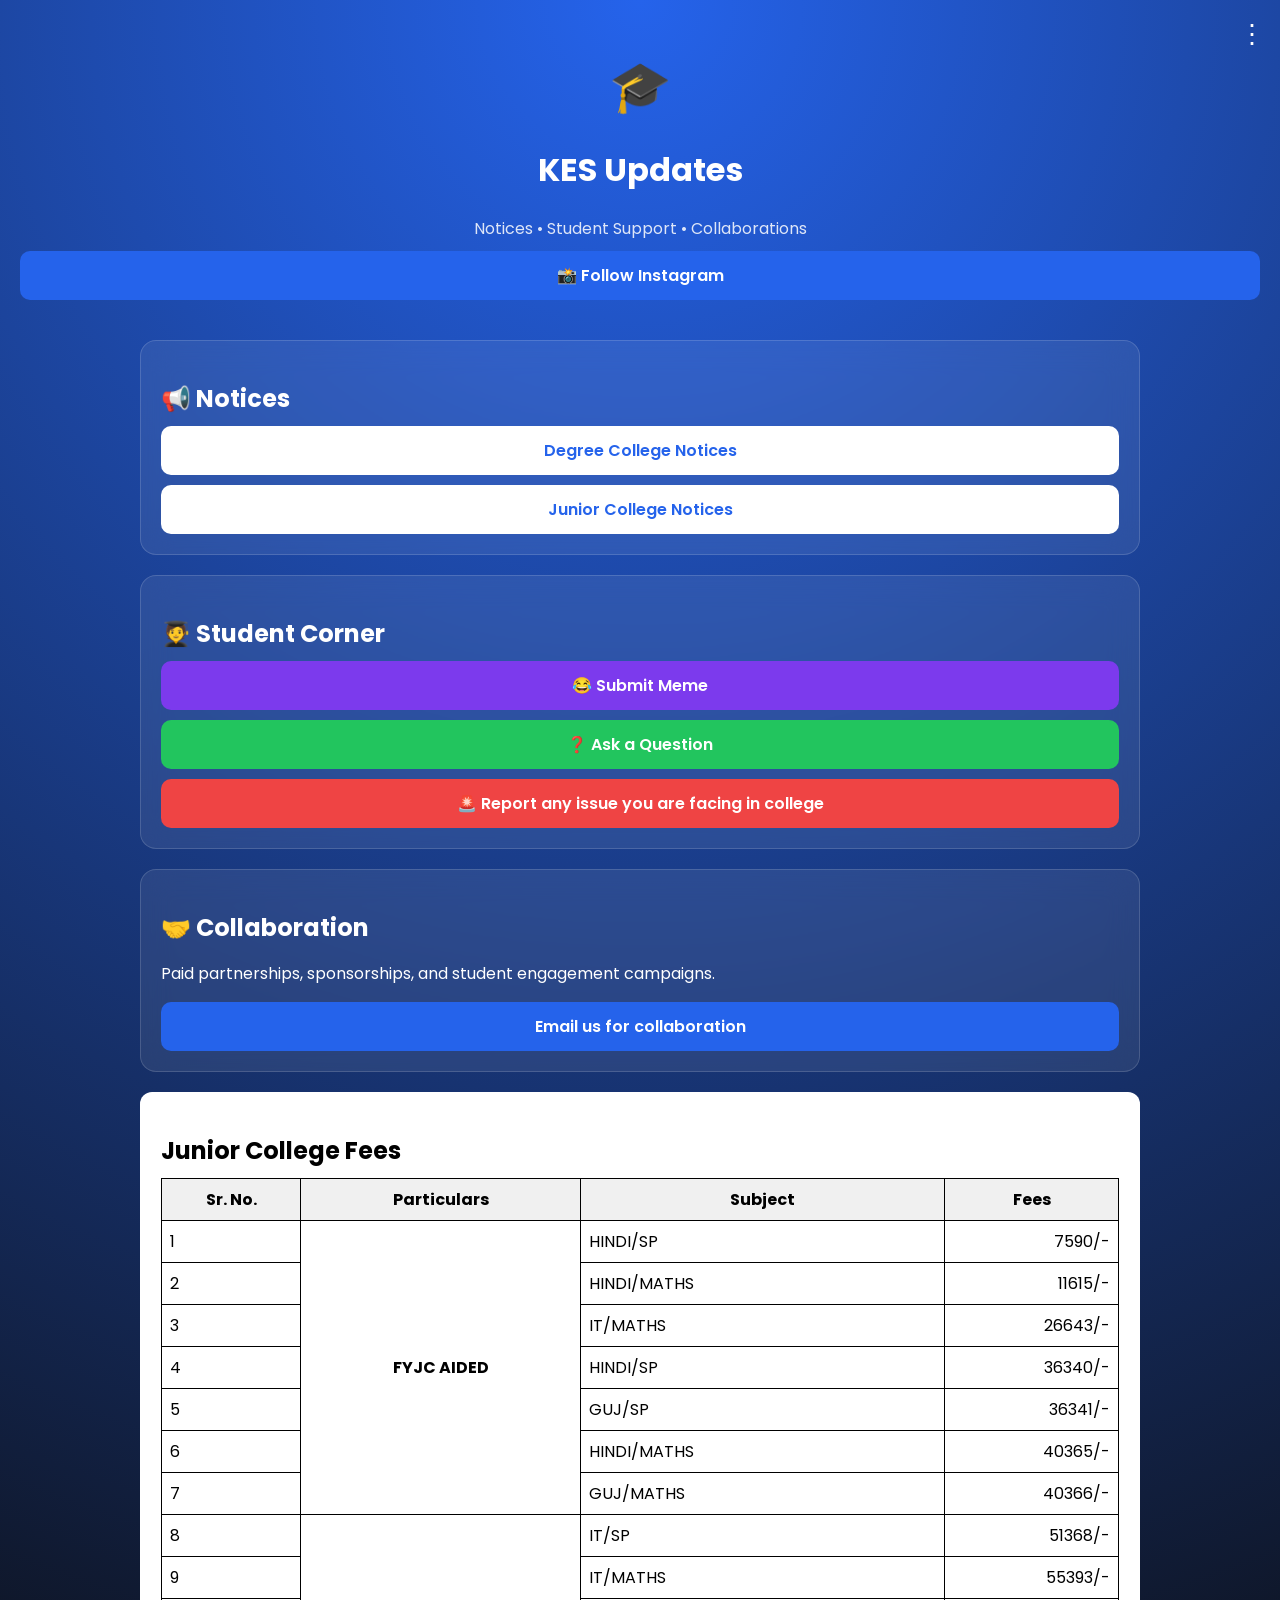
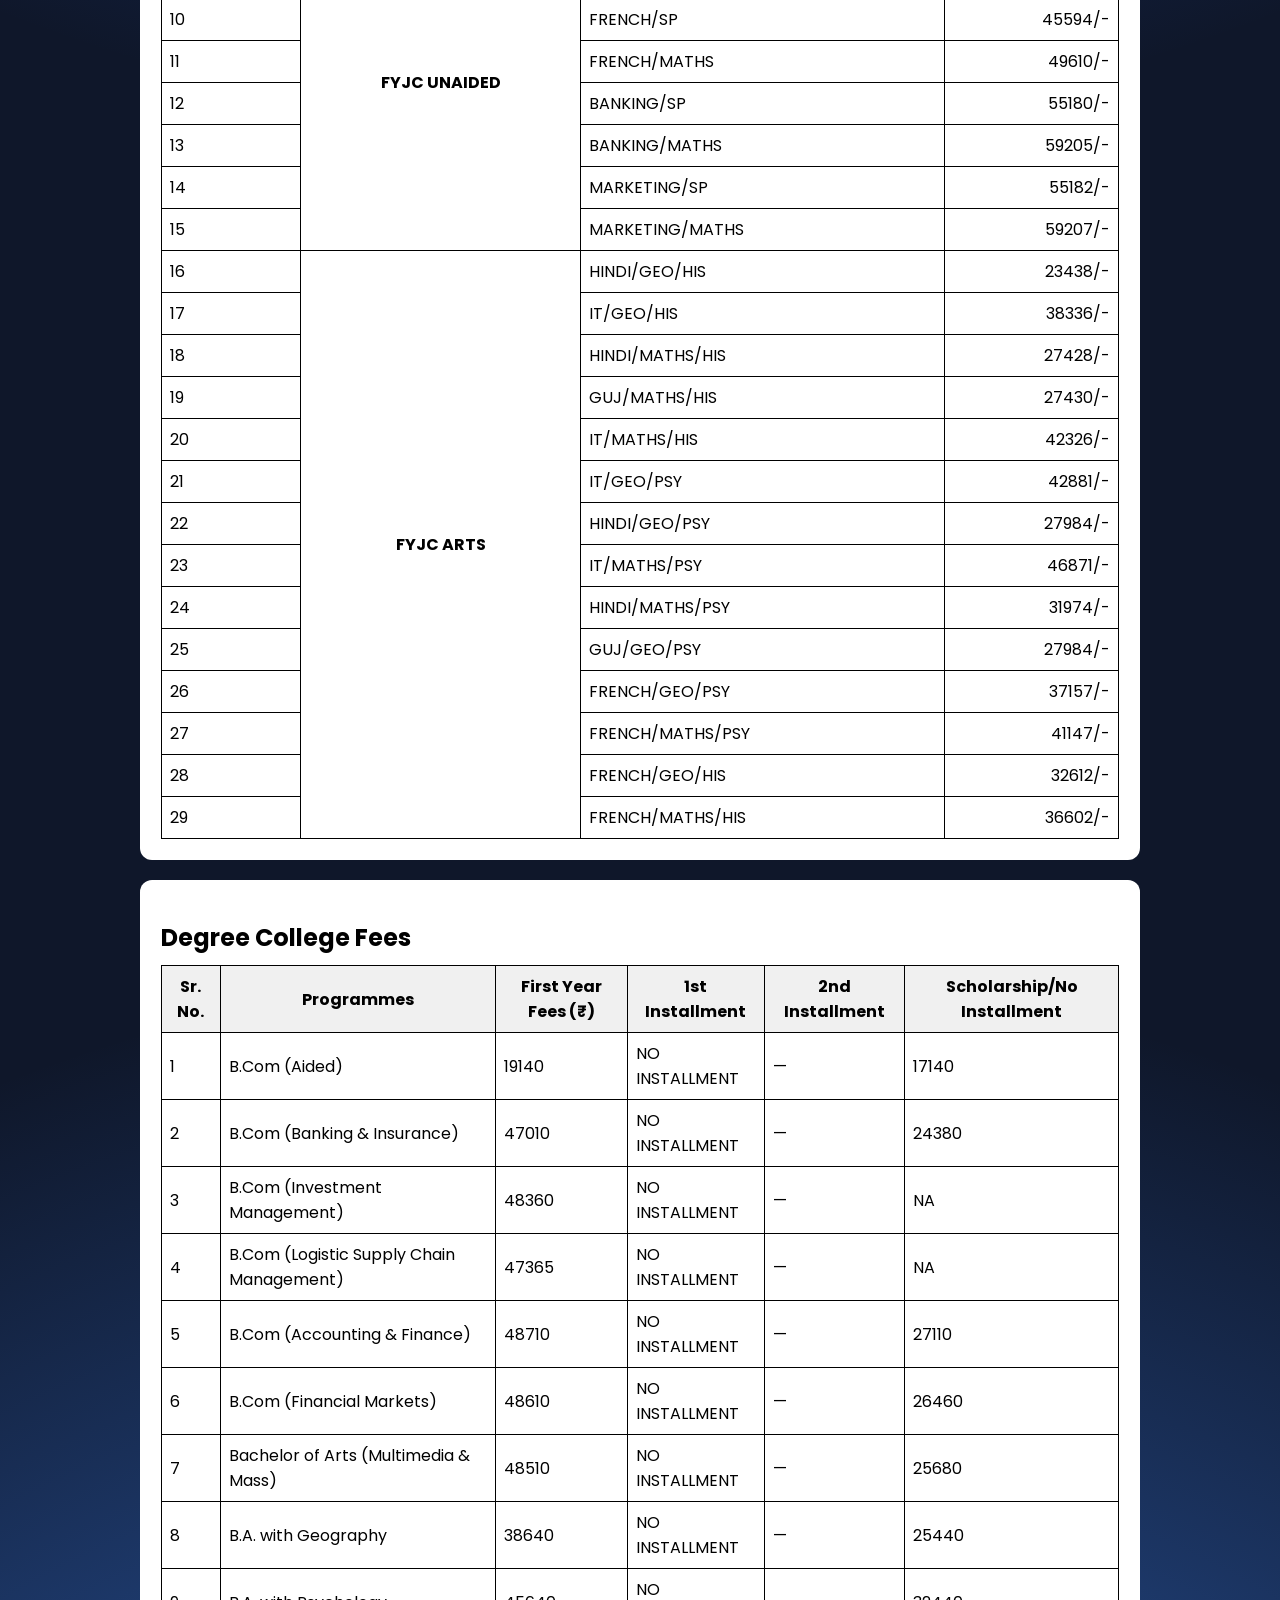
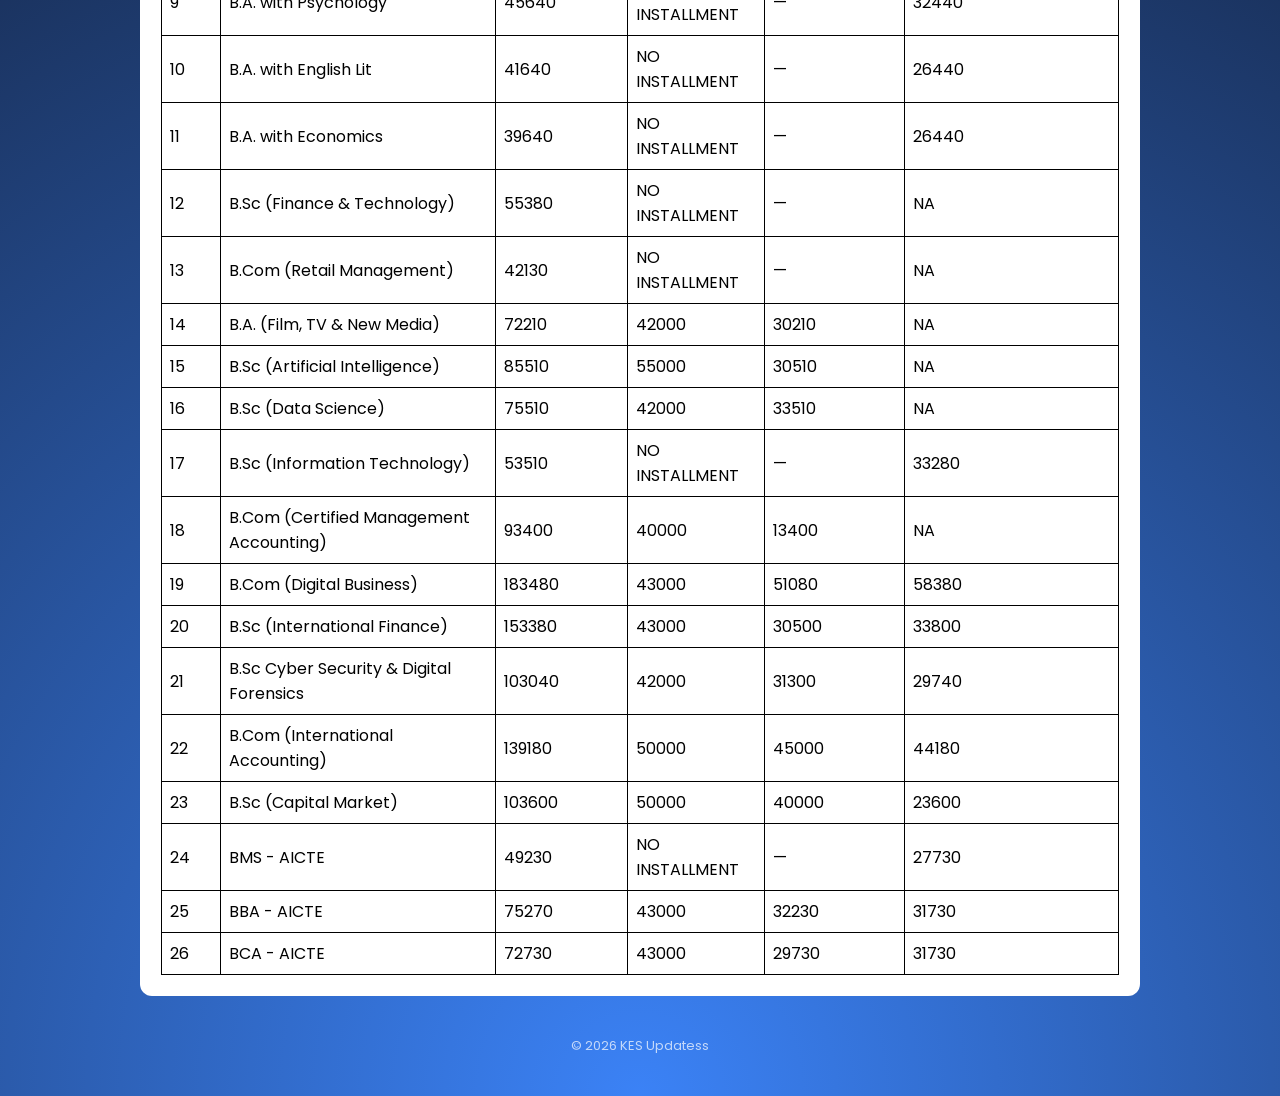
==== index.html @ d312952d "Update index.html" ====
<!DOCTYPE html>
<html lang="en">
<head>
<meta charset="UTF-8">
<meta name="viewport" content="width=device-width, initial-scale=1.0">
<title>KES Updatess – Student Platform</title>
<link href="https://fonts.googleapis.com/css2?family=Poppins:wght@300;400;500;600;700&display=swap" rel="stylesheet">
<style>
body {
  font-family: 'Poppins', sans-serif;
  margin:0;
  background:radial-gradient(circle at top,#2563eb,transparent 40%), radial-gradient(circle at bottom,#3b82f6,transparent 40%), #0f172a;
  color:white;
  min-height:100vh;
  transition:0.3s;
}

body.light{background:white; color:black;}
body.contrast{background:black;color:yellow;font-weight:600;}

/* HEADER */
header{text-align:center;padding:50px 20px 20px;}
.logo{font-size:50px;}
.header-tagline{margin-top:5px;font-size:16px; opacity:0.85;}

/* CARDS */
.container{max-width:1000px;margin:auto;padding:20px;}
.card{background:rgba(255,255,255,0.08);border:1px solid rgba(255,255,255,0.15);backdrop-filter:blur(15px);padding:20px;border-radius:16px;margin-bottom:20px;}
.card h2{margin-bottom:10px;}

/* LINKS AND BUTTONS */
.link,.btn,.action-btn{display:block;padding:12px;margin-top:10px;border-radius:10px;text-align:center;text-decoration:none;font-weight:600;}
.link{background:white;color:#2563eb;}
.btn{background:#2563eb;color:white;} /* System color style for Instagram button */
.action-btn{color:white;}
.meme{background:#7c3aed;}
.doubt{background:#22c55e;}
.report{background:#ef4444;}
.menu{position:fixed;top:15px;right:15px;font-size:26px;cursor:pointer;z-index:999;}
.panel{position:fixed;top:55px;right:15px;background:#111827;padding:15px;border-radius:12px;display:none;flex-direction:column;gap:10px;z-index:999;}
.panel button{padding:10px;border:none;border-radius:8px;font-weight:600;cursor:pointer;}

/* TABLE STYLING */
table{width:100%;border-collapse:collapse;margin-top:10px;}
th,td{border:1px solid black;padding:8px;vertical-align:middle;color:black;}
th{text-align:center;background:#f0f0f0;}
td.particulars{text-align:center;font-weight:bold;}
td.fees{text-align:right;}
.fee-table-container{background:white;color:black;padding:20px;border-radius:12px;overflow-x:auto;}
@media(max-width:768px){td,th{font-size:14px;}}
footer{text-align:center;padding:20px;opacity:0.7;font-size:13px;}
</style>
</head>
<body>

<!-- MENU -->
<div class="menu" onclick="togglePanel()">⋮</div>
<div class="panel" id="panel">
  <button onclick="setTheme('light')">☀️ Light</button>
  <button onclick="setTheme('dark')">🌙 Dark</button>
  <button onclick="setTheme('contrast')">⚡ High Contrast</button>
</div>

<header>
<div class="logo">🎓</div>
<h1>KES Updates</h1>
<div class="header-tagline">Notices • Student Support • Collaborations</div>
<a class="btn" href="https://instagram.com/kes_updatess" target="_blank">📸 Follow Instagram</a>
</header>

<div class="container">

<!-- Notices Section -->
<div class="card">
<h2>📢 Notices</h2>
<a class="link" href="https://kessc.edu.in/notices/" target="_blank">Degree College Notices</a>
<a class="link" href="https://kesjrsanghvi.com/enotices/" target="_blank">Junior College Notices</a>
</div>

<!-- Student Corner Section -->
<div class="card">
<h2>🧑‍🎓 Student Corner</h2>
<a class="action-btn meme" href="https://forms.gle/USmraK6T7EqH7UU9A" target="_blank">😂 Submit Meme</a>
<a class="action-btn doubt" href="mailto:kesupdatess@gmail.com?subject=Ask%20Question%20-%20KES%20Updatess">❓ Ask a Question</a>
<a class="action-btn report" href="https://docs.google.com/forms/d/e/1FAIpQLSdpkELaLHjghZzWYR6EPYotuRvRDa3yQq3r5y2EHkRqrQOG8g/viewform" target="_blank">🚨 Report any issue you are facing in college</a>
</div>

<!-- Collaboration Section -->
<div class="card">
<h2>🤝 Collaboration</h2>
<p>Paid partnerships, sponsorships, and student engagement campaigns.</p>
<a class="btn" href="mailto:kesupdatess@gmail.com" target="_blank">Email us for collaboration</a>
</div>

<!-- Junior College Fees -->
<div class="card fee-table-container">
<h2>Junior College Fees</h2>
<table>
<thead>
<tr><th>Sr. No.</th><th>Particulars</th><th>Subject</th><th>Fees</th></tr>
</thead>
<tbody>
<tr><td>1</td><td rowspan="7" class="particulars">FYJC AIDED</td><td>HINDI/SP</td><td class="fees">7590/-</td></tr>
<tr><td>2</td><td>HINDI/MATHS</td><td class="fees">11615/-</td></tr>
<tr><td>3</td><td>IT/MATHS</td><td class="fees">26643/-</td></tr>
<tr><td>4</td><td>HINDI/SP</td><td class="fees">36340/-</td></tr>
<tr><td>5</td><td>GUJ/SP</td><td class="fees">36341/-</td></tr>
<tr><td>6</td><td>HINDI/MATHS</td><td class="fees">40365/-</td></tr>
<tr><td>7</td><td>GUJ/MATHS</td><td class="fees">40366/-</td></tr>
<tr><td>8</td><td rowspan="8" class="particulars">FYJC UNAIDED</td><td>IT/SP</td><td class="fees">51368/-</td></tr>
<tr><td>9</td><td>IT/MATHS</td><td class="fees">55393/-</td></tr>
<tr><td>10</td><td>FRENCH/SP</td><td class="fees">45594/-</td></tr>
<tr><td>11</td><td>FRENCH/MATHS</td><td class="fees">49610/-</td></tr>
<tr><td>12</td><td>BANKING/SP</td><td class="fees">55180/-</td></tr>
<tr><td>13</td><td>BANKING/MATHS</td><td class="fees">59205/-</td></tr>
<tr><td>14</td><td>MARKETING/SP</td><td class="fees">55182/-</td></tr>
<tr><td>15</td><td>MARKETING/MATHS</td><td class="fees">59207/-</td></tr>
<tr><td>16</td><td rowspan="14" class="particulars">FYJC ARTS</td><td>HINDI/GEO/HIS</td><td class="fees">23438/-</td></tr>
<tr><td>17</td><td>IT/GEO/HIS</td><td class="fees">38336/-</td></tr>
<tr><td>18</td><td>HINDI/MATHS/HIS</td><td class="fees">27428/-</td></tr>
<tr><td>19</td><td>GUJ/MATHS/HIS</td><td class="fees">27430/-</td></tr>
<tr><td>20</td><td>IT/MATHS/HIS</td><td class="fees">42326/-</td></tr>
<tr><td>21</td><td>IT/GEO/PSY</td><td class="fees">42881/-</td></tr>
<tr><td>22</td><td>HINDI/GEO/PSY</td><td class="fees">27984/-</td></tr>
<tr><td>23</td><td>IT/MATHS/PSY</td><td class="fees">46871/-</td></tr>
<tr><td>24</td><td>HINDI/MATHS/PSY</td><td class="fees">31974/-</td></tr>
<tr><td>25</td><td>GUJ/GEO/PSY</td><td class="fees">27984/-</td></tr>
<tr><td>26</td><td>FRENCH/GEO/PSY</td><td class="fees">37157/-</td></tr>
<tr><td>27</td><td>FRENCH/MATHS/PSY</td><td class="fees">41147/-</td></tr>
<tr><td>28</td><td>FRENCH/GEO/HIS</td><td class="fees">32612/-</td></tr>
<tr><td>29</td><td>FRENCH/MATHS/HIS</td><td class="fees">36602/-</td></tr>
</tbody>
</table>
</div>

<!-- Degree College Fees -->
<div class="card fee-table-container">
<h2>Degree College Fees</h2>
<table>
<thead>
<tr><th>Sr. No.</th><th>Programmes</th><th>First Year Fees (₹)</th><th>1st Installment</th><th>2nd Installment</th><th>Scholarship/No Installment</th></tr>
</thead>
<tbody>
<tr><td>1</td><td>B.Com (Aided)</td><td>19140</td><td>NO INSTALLMENT</td><td>—</td><td>17140</td></tr>
<tr><td>2</td><td>B.Com (Banking & Insurance)</td><td>47010</td><td>NO INSTALLMENT</td><td>—</td><td>24380</td></tr>
<tr><td>3</td><td>B.Com (Investment Management)</td><td>48360</td><td>NO INSTALLMENT</td><td>—</td><td>NA</td></tr>
<tr><td>4</td><td>B.Com (Logistic Supply Chain Management)</td><td>47365</td><td>NO INSTALLMENT</td><td>—</td><td>NA</td></tr>
<tr><td>5</td><td>B.Com (Accounting & Finance)</td><td>48710</td><td>NO INSTALLMENT</td><td>—</td><td>27110</td></tr>
<tr><td>6</td><td>B.Com (Financial Markets)</td><td>48610</td><td>NO INSTALLMENT</td><td>—</td><td>26460</td></tr>
<tr><td>7</td><td>Bachelor of Arts (Multimedia & Mass)</td><td>48510</td><td>NO INSTALLMENT</td><td>—</td><td>25680</td></tr>
<tr><td>8</td><td>B.A. with Geography</td><td>38640</td><td>NO INSTALLMENT</td><td>—</td><td>25440</td></tr>
<tr><td>9</td><td>B.A. with Psychology</td><td>45640</td><td>NO INSTALLMENT</td><td>—</td><td>32440</td></tr>
<tr><td>10</td><td>B.A. with English Lit</td><td>41640</td><td>NO INSTALLMENT</td><td>—</td><td>26440</td></tr>
<tr><td>11</td><td>B.A. with Economics</td><td>39640</td><td>NO INSTALLMENT</td><td>—</td><td>26440</td></tr>
<tr><td>12</td><td>B.Sc (Finance & Technology)</td><td>55380</td><td>NO INSTALLMENT</td><td>—</td><td>NA</td></tr>
<tr><td>13</td><td>B.Com (Retail Management)</td><td>42130</td><td>NO INSTALLMENT</td><td>—</td><td>NA</td></tr>
<tr><td>14</td><td>B.A. (Film, TV & New Media)</td><td>72210</td><td>42000</td><td>30210</td><td>NA</td></tr>
<tr><td>15</td><td>B.Sc (Artificial Intelligence)</td><td>85510</td><td>55000</td><td>30510</td><td>NA</td></tr>
<tr><td>16</td><td>B.Sc (Data Science)</td><td>75510</td><td>42000</td><td>33510</td><td>NA</td></tr>
<tr><td>17</td><td>B.Sc (Information Technology)</td><td>53510</td><td>NO INSTALLMENT</td><td>—</td><td>33280</td></tr>
<tr><td>18</td><td>B.Com (Certified Management Accounting)</td><td>93400</td><td>40000</td><td>13400</td><td>NA</td></tr>
<tr><td>19</td><td>B.Com (Digital Business)</td><td>183480</td><td>43000</td><td>51080</td><td>58380</td></tr>
<tr><td>20</td><td>B.Sc (International Finance)</td><td>153380</td><td>43000</td><td>30500</td><td>33800</td></tr>
<tr><td>21</td><td>B.Sc Cyber Security & Digital Forensics</td><td>103040</td><td>42000</td><td>31300</td><td>29740</td></tr>
<tr><td>22</td><td>B.Com (International Accounting)</td><td>139180</td><td>50000</td><td>45000</td><td>44180</td></tr>
<tr><td>23</td><td>B.Sc (Capital Market)</td><td>103600</td><td>50000</td><td>40000</td><td>23600</td></tr>
<tr><td>24</td><td>BMS - AICTE</td><td>49230</td><td>NO INSTALLMENT</td><td>—</td><td>27730</td></tr>
<tr><td>25</td><td>BBA - AICTE</td><td>75270</td><td>43000</td><td>32230</td><td>31730</td></tr>
<tr><td>26</td><td>BCA - AICTE</td><td>72730</td><td>43000</td><td>29730</td><td>31730</td></tr>
</tbody>
</table>
</div>

<footer>
© 2026 KES Updatess
</footer>

<script>
function togglePanel(){
let panel=document.getElementById("panel");
panel.style.display = panel.style.display==="flex"?"none":"flex";
}
function setTheme(mode){
document.body.className = mode==="dark" ? "" : mode;
localStorage.setItem("theme",mode);
}
window.onload=()=>{
let saved=localStorage.getItem("theme");
if(saved) setTheme(saved);
}
</script>
</body>
</html>
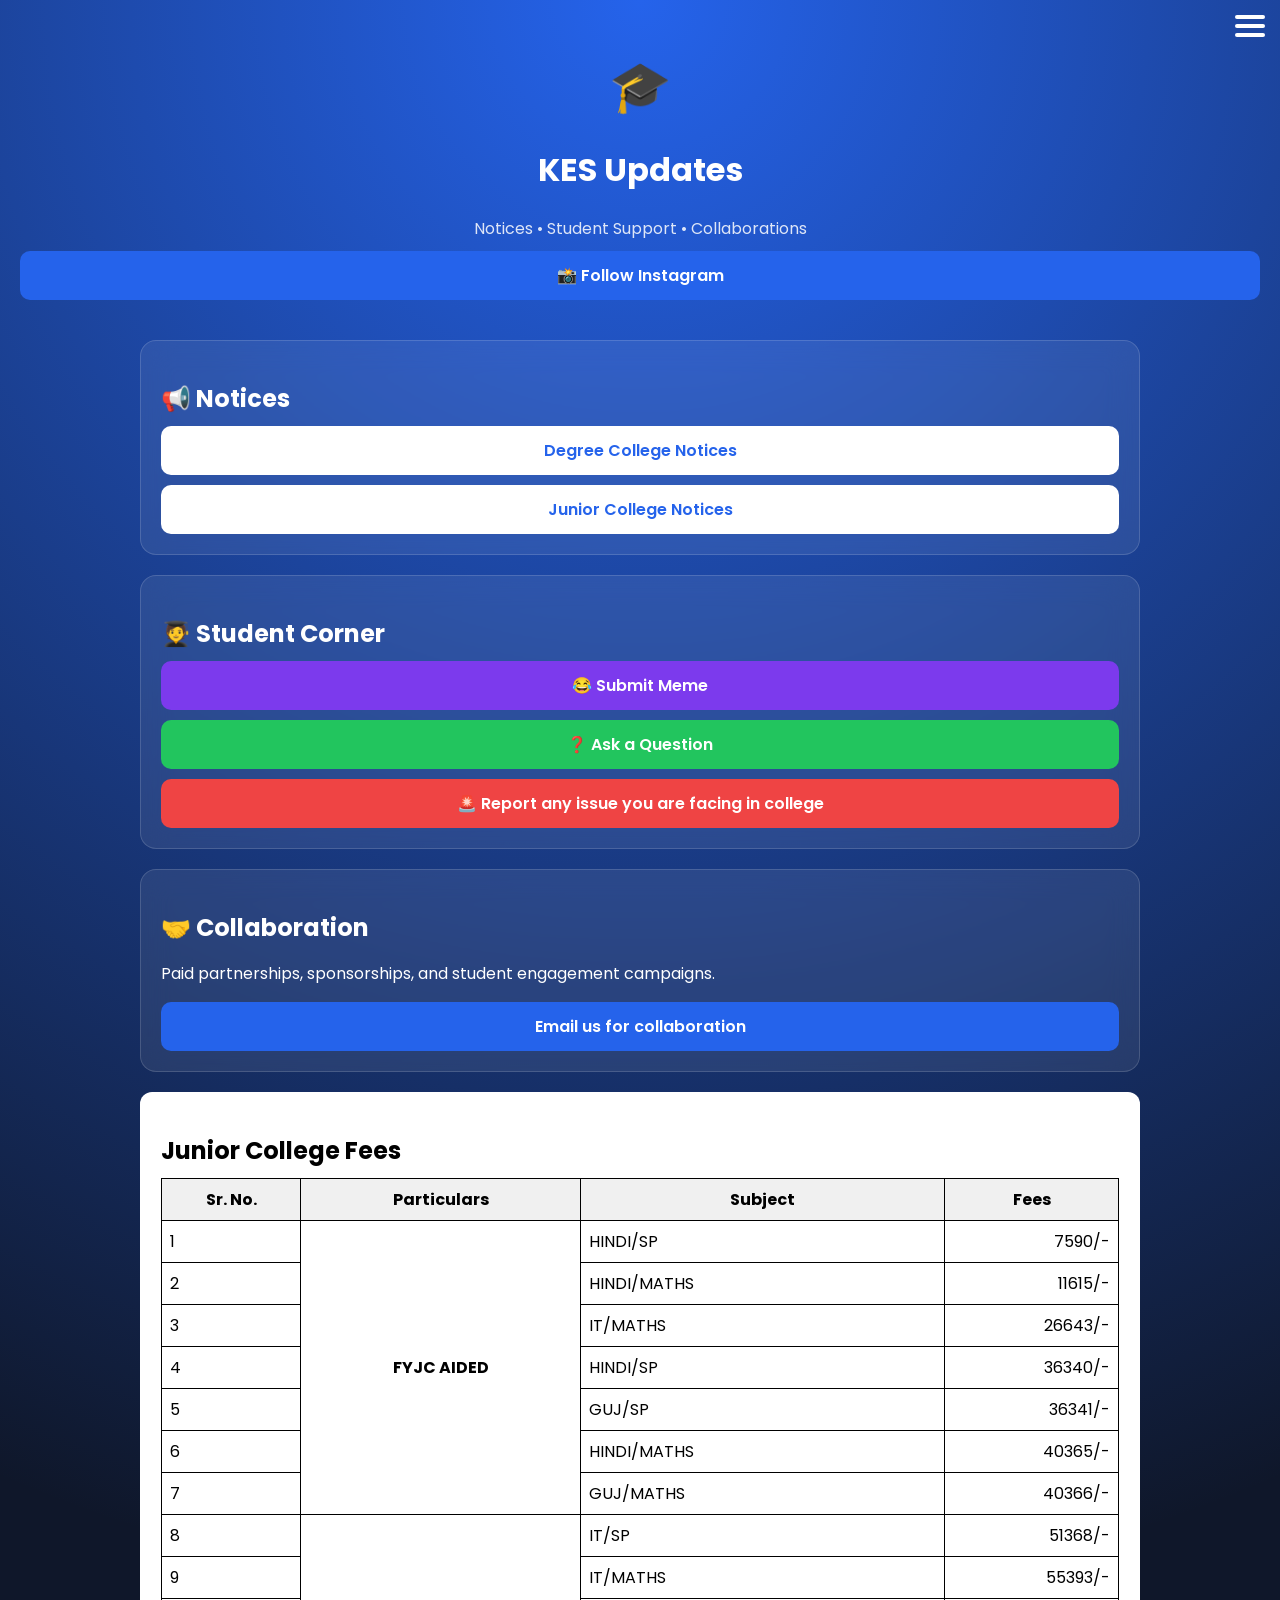
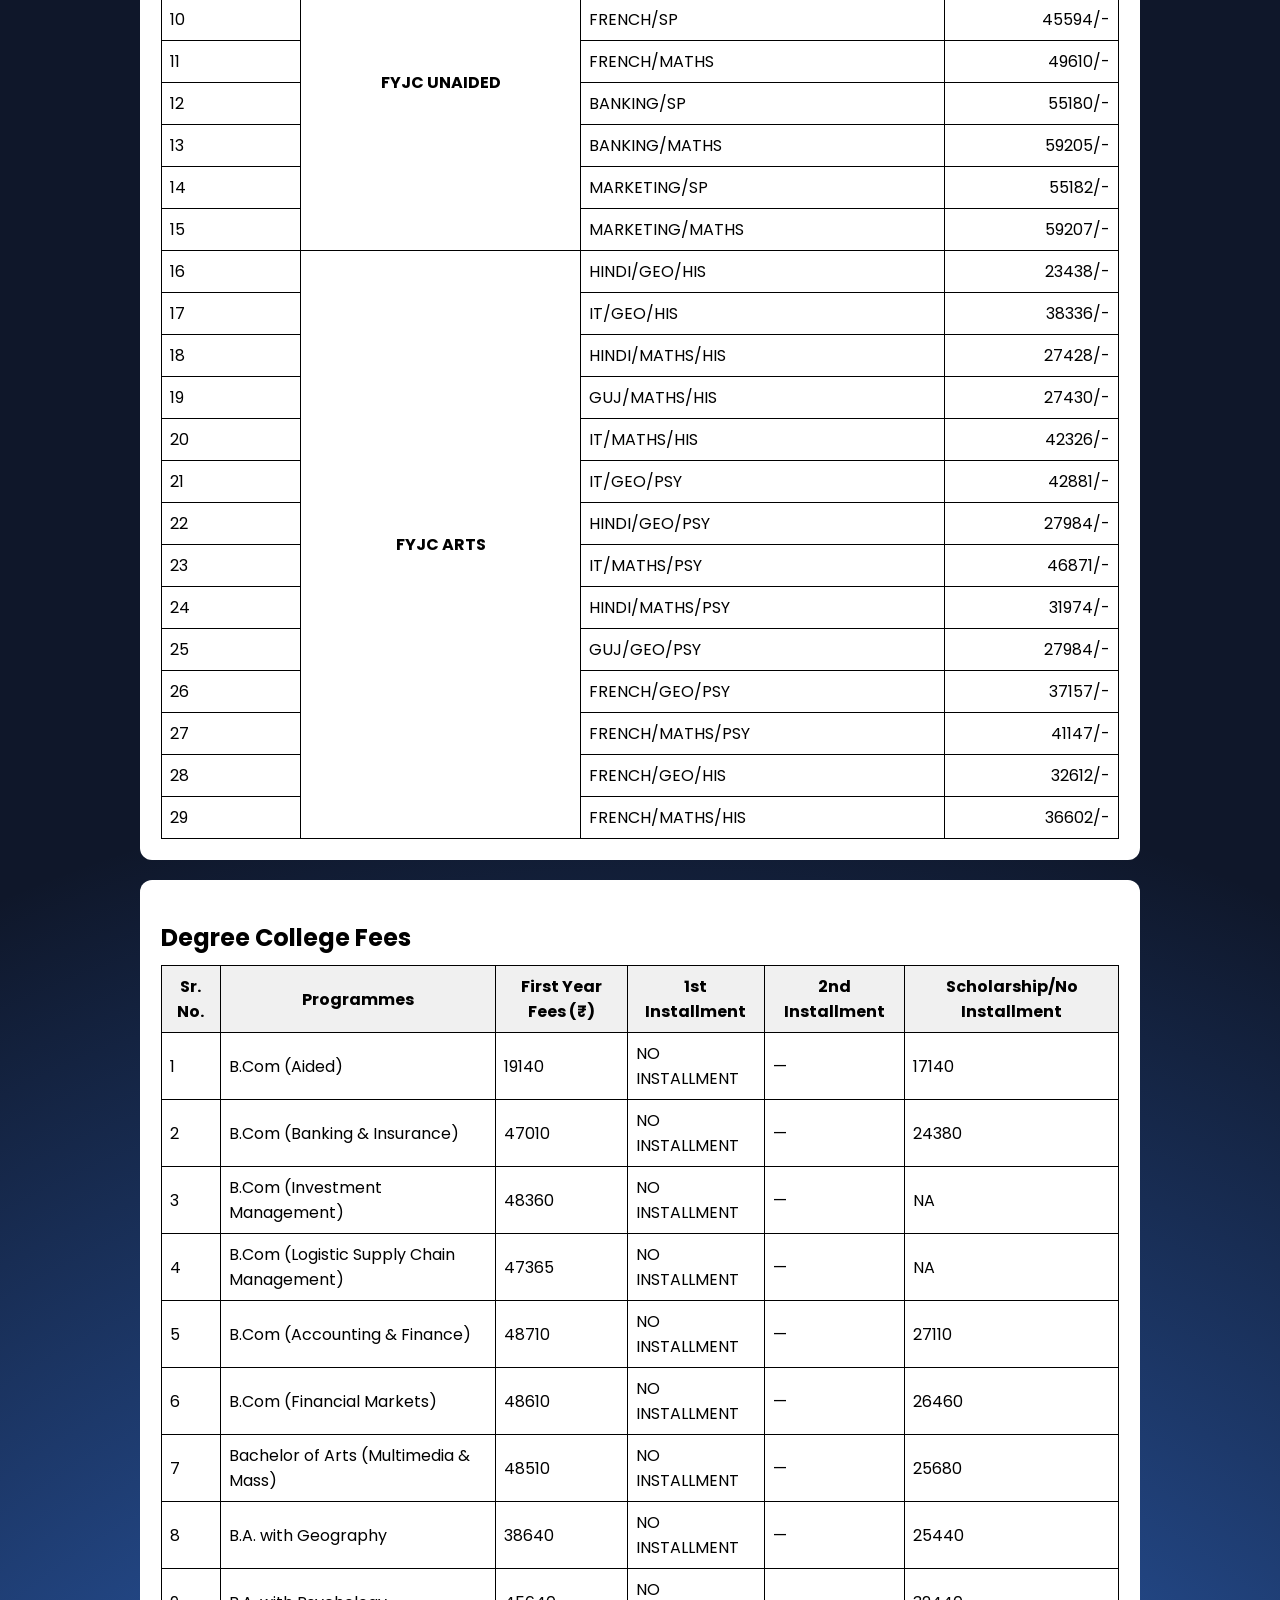
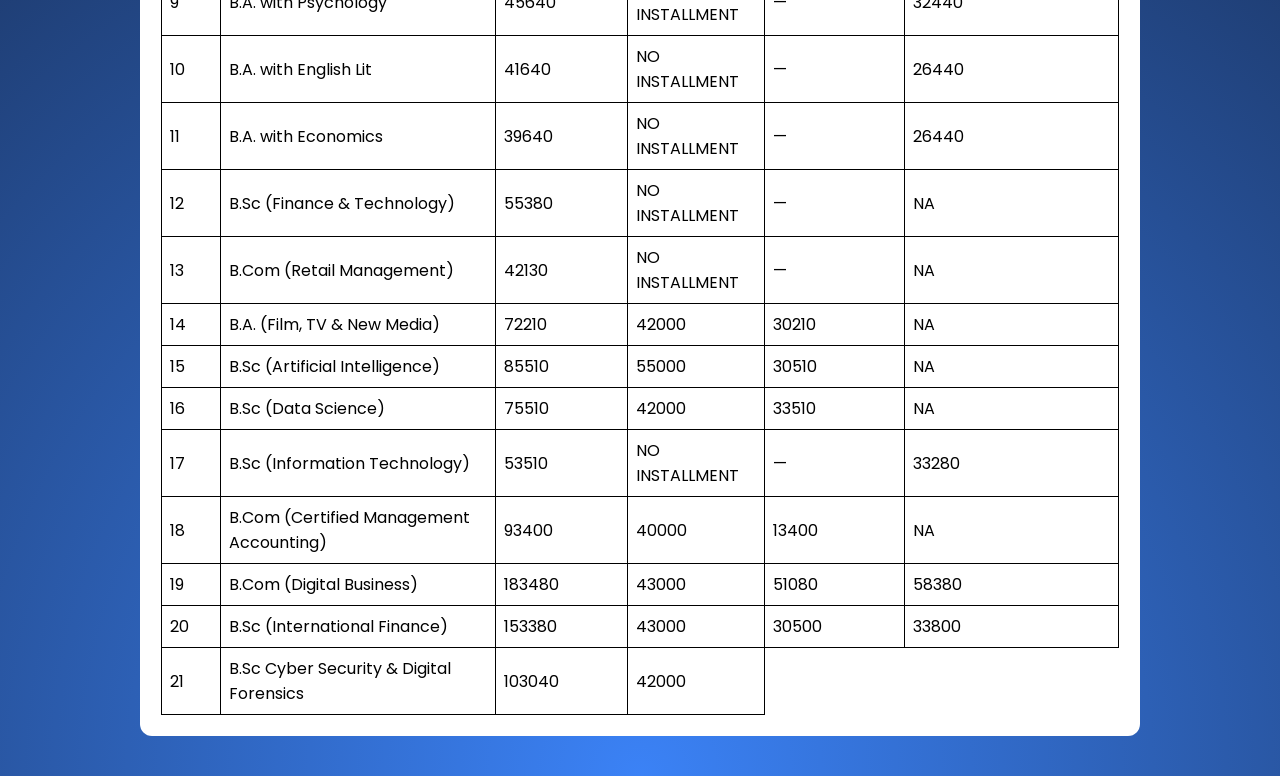
==== commit a3f680bb: "Update index.html" ====
--- a/index.html
+++ b/index.html
@@ -6,22 +6,15 @@
 <title>KES Updatess – Student Platform</title>
 <link href="https://fonts.googleapis.com/css2?family=Poppins:wght@300;400;500;600;700&display=swap" rel="stylesheet">
 <style>
-body {
-  font-family: 'Poppins', sans-serif;
-  margin:0;
-  background:radial-gradient(circle at top,#2563eb,transparent 40%), radial-gradient(circle at bottom,#3b82f6,transparent 40%), #0f172a;
-  color:white;
-  min-height:100vh;
-  transition:0.3s;
-}
-
+body { font-family: 'Poppins', sans-serif; margin:0; background:radial-gradient(circle at top,#2563eb,transparent 40%), radial-gradient(circle at bottom,#3b82f6,transparent 40%), #0f172a; color:white; min-height:100vh; transition:0.3s; scroll-behavior:smooth;}
 body.light{background:white; color:black;}
 body.contrast{background:black;color:yellow;font-weight:600;}
 
 /* HEADER */
-header{text-align:center;padding:50px 20px 20px;}
+header{text-align:center;padding:50px 20px 20px;position:relative;}
 .logo{font-size:50px;}
 .header-tagline{margin-top:5px;font-size:16px; opacity:0.85;}
+header .btn{margin-top:10px;}
 
 /* CARDS */
 .container{max-width:1000px;margin:auto;padding:20px;}
@@ -31,16 +24,25 @@
 /* LINKS AND BUTTONS */
 .link,.btn,.action-btn{display:block;padding:12px;margin-top:10px;border-radius:10px;text-align:center;text-decoration:none;font-weight:600;}
 .link{background:white;color:#2563eb;}
-.btn{background:#2563eb;color:white;} /* System color style for Instagram button */
+.btn{background:#2563eb;color:white;}
 .action-btn{color:white;}
 .meme{background:#7c3aed;}
 .doubt{background:#22c55e;}
 .report{background:#ef4444;}
-.menu{position:fixed;top:15px;right:15px;font-size:26px;cursor:pointer;z-index:999;}
-.panel{position:fixed;top:55px;right:15px;background:#111827;padding:15px;border-radius:12px;display:none;flex-direction:column;gap:10px;z-index:999;}
-.panel button{padding:10px;border:none;border-radius:8px;font-weight:600;cursor:pointer;}
-
-/* TABLE STYLING */
+
+/* Hamburger Menu */
+.menu {position: fixed; top: 15px; right: 15px; width: 30px; height: 22px; display: flex; flex-direction: column; justify-content: space-between; cursor: pointer; z-index: 999;}
+.menu div {width: 100%; height: 4px; background-color: white; border-radius: 2px; transition: 0.3s;}
+
+/* Dropdown Menu */
+.dropdown-menu {position: fixed; top: 55px; right: 15px; width: 250px; max-height: 80vh; overflow-y: auto; background: rgba(17, 24, 39, 0.8); backdrop-filter: blur(15px); border-radius: 12px; padding: 10px 0; display: none; flex-direction: column; z-index: 1000; box-shadow: 0 8px 20px rgba(0,0,0,0.4); transition: all 0.3s ease;}
+.menu-section {display: flex; flex-direction: column; margin:5px 0;}
+.section-header {font-weight:700;padding:8px 16px;font-size:14px;color:#f0f0f0;}
+.menu-item {padding:8px 20px;font-size:14px;color:white;text-decoration:none;border-radius:6px;transition:background 0.2s;}
+.menu-item:hover {background: rgba(37, 99, 235, 0.3);}
+hr {border:0;border-top:1px solid rgba(255,255,255,0.1);margin:5px 0;}
+
+/* Tables */
 table{width:100%;border-collapse:collapse;margin-top:10px;}
 th,td{border:1px solid black;padding:8px;vertical-align:middle;color:black;}
 th{text-align:center;background:#f0f0f0;}
@@ -48,19 +50,67 @@
 td.fees{text-align:right;}
 .fee-table-container{background:white;color:black;padding:20px;border-radius:12px;overflow-x:auto;}
 @media(max-width:768px){td,th{font-size:14px;}}
+
 footer{text-align:center;padding:20px;opacity:0.7;font-size:13px;}
 </style>
 </head>
 <body>
 
-<!-- MENU -->
-<div class="menu" onclick="togglePanel()">⋮</div>
-<div class="panel" id="panel">
-  <button onclick="setTheme('light')">☀️ Light</button>
-  <button onclick="setTheme('dark')">🌙 Dark</button>
-  <button onclick="setTheme('contrast')">⚡ High Contrast</button>
-</div>
-
+<!-- Hamburger Menu -->
+<div class="menu" id="menuBtn">
+  <div></div>
+  <div></div>
+  <div></div>
+</div>
+
+<!-- Dropdown Menu -->
+<div class="dropdown-menu" id="dropdownMenu">
+  <!-- Home -->
+  <div class="menu-section">
+    <div class="section-header">🏠 Home</div>
+    <a href="#dashboard" class="menu-item">Dashboard</a>
+  </div><hr>
+
+  <!-- Notices -->
+  <div class="menu-section">
+    <div class="section-header">📢 Notices</div>
+    <a href="#notices" class="menu-item">Degree College Notices</a>
+    <a href="#notices" class="menu-item">Junior College Notices</a>
+  </div><hr>
+
+  <!-- Fees & Cutoff -->
+  <div class="menu-section">
+    <div class="section-header">💰 Fees & Cutoff</div>
+    <a href="#juniorFees" class="menu-item">Junior College Fees & Cutoff</a>
+    <a href="#degreeFees" class="menu-item">Degree College Fees</a>
+  </div><hr>
+
+  <!-- Student Corner -->
+  <div class="menu-section">
+    <div class="section-header">🎓 Student Corner</div>
+    <a href="#studentCorner" class="menu-item">Submit Meme</a>
+    <a href="#studentCorner" class="menu-item">Ask a Question</a>
+    <a href="#studentCorner" class="menu-item">Report Problem</a>
+  </div><hr>
+
+  <!-- Collaboration -->
+  <div class="menu-section">
+    <div class="section-header">🤝 Collaboration</div>
+    <a href="#collaboration" class="menu-item">Contact for Collaboration</a>
+    <a href="mailto:kesupdatess@gmail.com" class="menu-item">Email Support</a>
+  </div><hr>
+
+  <!-- About & Settings -->
+  <div class="menu-section">
+    <div class="section-header">ℹ️ About & Settings</div>
+    <a href="#about" class="menu-item">About KES Updates</a>
+    <a href="#" onclick="setTheme('light')" class="menu-item">Light Mode</a>
+    <a href="#" onclick="setTheme('dark')" class="menu-item">Dark Mode</a>
+    <a href="#" onclick="setTheme('contrast')" class="menu-item">High Contrast Mode</a>
+  </div>
+</div>
+
+<!-- Header -->
 <header>
 <div class="logo">🎓</div>
 <h1>KES Updates</h1>
@@ -71,29 +121,29 @@
 <div class="container">
 
 <!-- Notices Section -->
-<div class="card">
+<div class="card" id="notices">
 <h2>📢 Notices</h2>
 <a class="link" href="https://kessc.edu.in/notices/" target="_blank">Degree College Notices</a>
 <a class="link" href="https://kesjrsanghvi.com/enotices/" target="_blank">Junior College Notices</a>
 </div>
 
-<!-- Student Corner Section -->
-<div class="card">
+<!-- Student Corner -->
+<div class="card" id="studentCorner">
 <h2>🧑‍🎓 Student Corner</h2>
 <a class="action-btn meme" href="https://forms.gle/USmraK6T7EqH7UU9A" target="_blank">😂 Submit Meme</a>
 <a class="action-btn doubt" href="mailto:kesupdatess@gmail.com?subject=Ask%20Question%20-%20KES%20Updatess">❓ Ask a Question</a>
 <a class="action-btn report" href="https://docs.google.com/forms/d/e/1FAIpQLSdpkELaLHjghZzWYR6EPYotuRvRDa3yQq3r5y2EHkRqrQOG8g/viewform" target="_blank">🚨 Report any issue you are facing in college</a>
 </div>
 
-<!-- Collaboration Section -->
-<div class="card">
+<!-- Collaboration -->
+<div class="card" id="collaboration">
 <h2>🤝 Collaboration</h2>
 <p>Paid partnerships, sponsorships, and student engagement campaigns.</p>
 <a class="btn" href="mailto:kesupdatess@gmail.com" target="_blank">Email us for collaboration</a>
 </div>
 
 <!-- Junior College Fees -->
-<div class="card fee-table-container">
+<div class="card fee-table-container" id="juniorFees">
 <h2>Junior College Fees</h2>
 <table>
 <thead>
@@ -134,7 +184,7 @@
 </div>
 
 <!-- Degree College Fees -->
-<div class="card fee-table-container">
+<div class="card fee-table-container" id="degreeFees">
 <h2>Degree College Fees</h2>
 <table>
 <thead>
@@ -161,33 +211,4 @@
 <tr><td>18</td><td>B.Com (Certified Management Accounting)</td><td>93400</td><td>40000</td><td>13400</td><td>NA</td></tr>
 <tr><td>19</td><td>B.Com (Digital Business)</td><td>183480</td><td>43000</td><td>51080</td><td>58380</td></tr>
 <tr><td>20</td><td>B.Sc (International Finance)</td><td>153380</td><td>43000</td><td>30500</td><td>33800</td></tr>
-<tr><td>21</td><td>B.Sc Cyber Security & Digital Forensics</td><td>103040</td><td>42000</td><td>31300</td><td>29740</td></tr>
-<tr><td>22</td><td>B.Com (International Accounting)</td><td>139180</td><td>50000</td><td>45000</td><td>44180</td></tr>
-<tr><td>23</td><td>B.Sc (Capital Market)</td><td>103600</td><td>50000</td><td>40000</td><td>23600</td></tr>
-<tr><td>24</td><td>BMS - AICTE</td><td>49230</td><td>NO INSTALLMENT</td><td>—</td><td>27730</td></tr>
-<tr><td>25</td><td>BBA - AICTE</td><td>75270</td><td>43000</td><td>32230</td><td>31730</td></tr>
-<tr><td>26</td><td>BCA - AICTE</td><td>72730</td><td>43000</td><td>29730</td><td>31730</td></tr>
-</tbody>
-</table>
-</div>
-
-<footer>
-© 2026 KES Updatess
-</footer>
-
-<script>
-function togglePanel(){
-let panel=document.getElementById("panel");
-panel.style.display = panel.style.display==="flex"?"none":"flex";
-}
-function setTheme(mode){
-document.body.className = mode==="dark" ? "" : mode;
-localStorage.setItem("theme",mode);
-}
-window.onload=()=>{
-let saved=localStorage.getItem("theme");
-if(saved) setTheme(saved);
-}
-</script>
-</body>
-</html>
+<tr><td>21</td><td>B.Sc Cyber Security & Digital Forensics</td><td>103040</td><td>42000</td><td
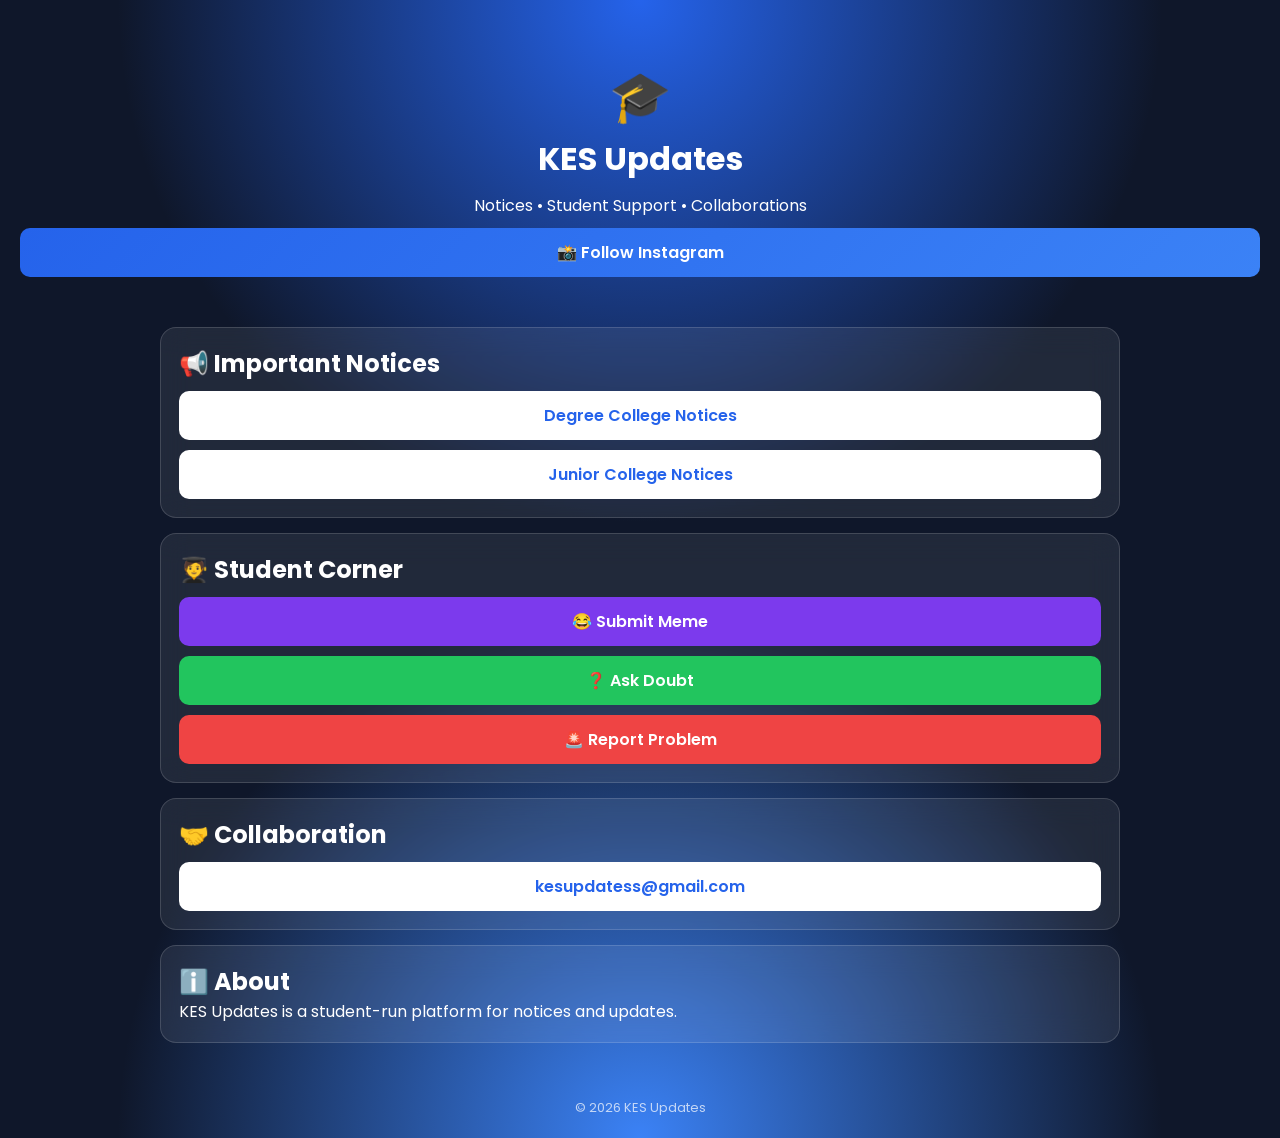
==== commit cd4a2573: "Update index.html" ====
--- a/index.html
+++ b/index.html
@@ -3,212 +3,97 @@
 <head>
 <meta charset="UTF-8">
 <meta name="viewport" content="width=device-width, initial-scale=1.0">
-<title>KES Updatess – Student Platform</title>
+<title>KES Updates</title>
 <link href="https://fonts.googleapis.com/css2?family=Poppins:wght@300;400;500;600;700&display=swap" rel="stylesheet">
 <style>
-body { font-family: 'Poppins', sans-serif; margin:0; background:radial-gradient(circle at top,#2563eb,transparent 40%), radial-gradient(circle at bottom,#3b82f6,transparent 40%), #0f172a; color:white; min-height:100vh; transition:0.3s; scroll-behavior:smooth;}
-body.light{background:white; color:black;}
+*{margin:0; padding:0; box-sizing:border-box; font-family:'Poppins',sans-serif;}
+
+body{
+background:radial-gradient(circle at top,#2563eb,transparent 40%),
+radial-gradient(circle at bottom,#3b82f6,transparent 40%),
+#0f172a;
+color:white;
+min-height:100vh;
+transition:0.3s;
+}
+
+body.light{background:white;color:black;}
 body.contrast{background:black;color:yellow;font-weight:600;}
 
-/* HEADER */
-header{text-align:center;padding:50px 20px 20px;position:relative;}
+header{text-align:center;padding:60px 20px 30px;}
 .logo{font-size:50px;}
-.header-tagline{margin-top:5px;font-size:16px; opacity:0.85;}
-header .btn{margin-top:10px;}
+.header-tagline{margin:10px 0;font-size:16px;}
 
-/* CARDS */
 .container{max-width:1000px;margin:auto;padding:20px;}
-.card{background:rgba(255,255,255,0.08);border:1px solid rgba(255,255,255,0.15);backdrop-filter:blur(15px);padding:20px;border-radius:16px;margin-bottom:20px;}
-.card h2{margin-bottom:10px;}
 
-/* LINKS AND BUTTONS */
-.link,.btn,.action-btn{display:block;padding:12px;margin-top:10px;border-radius:10px;text-align:center;text-decoration:none;font-weight:600;}
+.card{
+background:rgba(255,255,255,0.08);
+border:1px solid rgba(255,255,255,0.15);
+backdrop-filter:blur(15px);
+padding:18px;
+border-radius:16px;
+margin-bottom:15px;
+}
+
+.link,.btn,.action-btn{
+display:block;
+padding:12px;
+margin-top:10px;
+border-radius:10px;
+text-align:center;
+text-decoration:none;
+font-weight:600;
+}
+
 .link{background:white;color:#2563eb;}
-.btn{background:#2563eb;color:white;}
+.btn{background:linear-gradient(135deg,#2563eb,#3b82f6);color:white;}
 .action-btn{color:white;}
 .meme{background:#7c3aed;}
 .doubt{background:#22c55e;}
 .report{background:#ef4444;}
-
-/* Hamburger Menu */
-.menu {position: fixed; top: 15px; right: 15px; width: 30px; height: 22px; display: flex; flex-direction: column; justify-content: space-between; cursor: pointer; z-index: 999;}
-.menu div {width: 100%; height: 4px; background-color: white; border-radius: 2px; transition: 0.3s;}
-
-/* Dropdown Menu */
-.dropdown-menu {position: fixed; top: 55px; right: 15px; width: 250px; max-height: 80vh; overflow-y: auto; background: rgba(17, 24, 39, 0.8); backdrop-filter: blur(15px); border-radius: 12px; padding: 10px 0; display: none; flex-direction: column; z-index: 1000; box-shadow: 0 8px 20px rgba(0,0,0,0.4); transition: all 0.3s ease;}
-.menu-section {display: flex; flex-direction: column; margin:5px 0;}
-.section-header {font-weight:700;padding:8px 16px;font-size:14px;color:#f0f0f0;}
-.menu-item {padding:8px 20px;font-size:14px;color:white;text-decoration:none;border-radius:6px;transition:background 0.2s;}
-.menu-item:hover {background: rgba(37, 99, 235, 0.3);}
-hr {border:0;border-top:1px solid rgba(255,255,255,0.1);margin:5px 0;}
-
-/* Tables */
-table{width:100%;border-collapse:collapse;margin-top:10px;}
-th,td{border:1px solid black;padding:8px;vertical-align:middle;color:black;}
-th{text-align:center;background:#f0f0f0;}
-td.particulars{text-align:center;font-weight:bold;}
-td.fees{text-align:right;}
-.fee-table-container{background:white;color:black;padding:20px;border-radius:12px;overflow-x:auto;}
-@media(max-width:768px){td,th{font-size:14px;}}
 
 footer{text-align:center;padding:20px;opacity:0.7;font-size:13px;}
 </style>
 </head>
 <body>
 
-<!-- Hamburger Menu -->
-<div class="menu" id="menuBtn">
-  <div></div>
-  <div></div>
-  <div></div>
-</div>
-
-<!-- Dropdown Menu -->
-<div class="dropdown-menu" id="dropdownMenu">
-  <!-- Home -->
-  <div class="menu-section">
-    <div class="section-header">🏠 Home</div>
-    <a href="#dashboard" class="menu-item">Dashboard</a>
-  </div><hr>
-
-  <!-- Notices -->
-  <div class="menu-section">
-    <div class="section-header">📢 Notices</div>
-    <a href="#notices" class="menu-item">Degree College Notices</a>
-    <a href="#notices" class="menu-item">Junior College Notices</a>
-  </div><hr>
-
-  <!-- Fees & Cutoff -->
-  <div class="menu-section">
-    <div class="section-header">💰 Fees & Cutoff</div>
-    <a href="#juniorFees" class="menu-item">Junior College Fees & Cutoff</a>
-    <a href="#degreeFees" class="menu-item">Degree College Fees</a>
-  </div><hr>
-
-  <!-- Student Corner -->
-  <div class="menu-section">
-    <div class="section-header">🎓 Student Corner</div>
-    <a href="#studentCorner" class="menu-item">Submit Meme</a>
-    <a href="#studentCorner" class="menu-item">Ask a Question</a>
-    <a href="#studentCorner" class="menu-item">Report Problem</a>
-  </div><hr>
-
-  <!-- Collaboration -->
-  <div class="menu-section">
-    <div class="section-header">🤝 Collaboration</div>
-    <a href="#collaboration" class="menu-item">Contact for Collaboration</a>
-    <a href="mailto:kesupdatess@gmail.com" class="menu-item">Email Support</a>
-  </div><hr>
-
-  <!-- About & Settings -->
-  <div class="menu-section">
-    <div class="section-header">ℹ️ About & Settings</div>
-    <a href="#about" class="menu-item">About KES Updates</a>
-    <a href="#" onclick="setTheme('light')" class="menu-item">Light Mode</a>
-    <a href="#" onclick="setTheme('dark')" class="menu-item">Dark Mode</a>
-    <a href="#" onclick="setTheme('contrast')" class="menu-item">High Contrast Mode</a>
-  </div>
-</div>
-
-<!-- Header -->
 <header>
 <div class="logo">🎓</div>
 <h1>KES Updates</h1>
-<div class="header-tagline">Notices • Student Support • Collaborations</div>
+<p class="header-tagline">Notices • Student Support • Collaborations</p>
 <a class="btn" href="https://instagram.com/kes_updatess" target="_blank">📸 Follow Instagram</a>
 </header>
 
 <div class="container">
 
-<!-- Notices Section -->
-<div class="card" id="notices">
-<h2>📢 Notices</h2>
+<div class="card">
+<h2>📢 Important Notices</h2>
 <a class="link" href="https://kessc.edu.in/notices/" target="_blank">Degree College Notices</a>
 <a class="link" href="https://kesjrsanghvi.com/enotices/" target="_blank">Junior College Notices</a>
 </div>
 
-<!-- Student Corner -->
-<div class="card" id="studentCorner">
+<div class="card">
 <h2>🧑‍🎓 Student Corner</h2>
 <a class="action-btn meme" href="https://forms.gle/USmraK6T7EqH7UU9A" target="_blank">😂 Submit Meme</a>
-<a class="action-btn doubt" href="mailto:kesupdatess@gmail.com?subject=Ask%20Question%20-%20KES%20Updatess">❓ Ask a Question</a>
-<a class="action-btn report" href="https://docs.google.com/forms/d/e/1FAIpQLSdpkELaLHjghZzWYR6EPYotuRvRDa3yQq3r5y2EHkRqrQOG8g/viewform" target="_blank">🚨 Report any issue you are facing in college</a>
+<a class="action-btn doubt" href="mailto:kesupdatess@gmail.com?subject=Ask%20Doubt%20-%20KES%20Updates">❓ Ask Doubt</a>
+<a class="action-btn report" href="https://docs.google.com/forms/d/e/1FAIpQLSdpkELaLHjghZzWYR6EPYotuRvRDa3yQq3r5y2EHkRqrQOG8g/viewform" target="_blank">🚨 Report Problem</a>
 </div>
 
-<!-- Collaboration -->
-<div class="card" id="collaboration">
+<div class="card">
 <h2>🤝 Collaboration</h2>
-<p>Paid partnerships, sponsorships, and student engagement campaigns.</p>
-<a class="btn" href="mailto:kesupdatess@gmail.com" target="_blank">Email us for collaboration</a>
+<a class="link" href="mailto:kesupdatess@gmail.com">kesupdatess@gmail.com</a>
 </div>
 
-<!-- Junior College Fees -->
-<div class="card fee-table-container" id="juniorFees">
-<h2>Junior College Fees</h2>
-<table>
-<thead>
-<tr><th>Sr. No.</th><th>Particulars</th><th>Subject</th><th>Fees</th></tr>
-</thead>
-<tbody>
-<tr><td>1</td><td rowspan="7" class="particulars">FYJC AIDED</td><td>HINDI/SP</td><td class="fees">7590/-</td></tr>
-<tr><td>2</td><td>HINDI/MATHS</td><td class="fees">11615/-</td></tr>
-<tr><td>3</td><td>IT/MATHS</td><td class="fees">26643/-</td></tr>
-<tr><td>4</td><td>HINDI/SP</td><td class="fees">36340/-</td></tr>
-<tr><td>5</td><td>GUJ/SP</td><td class="fees">36341/-</td></tr>
-<tr><td>6</td><td>HINDI/MATHS</td><td class="fees">40365/-</td></tr>
-<tr><td>7</td><td>GUJ/MATHS</td><td class="fees">40366/-</td></tr>
-<tr><td>8</td><td rowspan="8" class="particulars">FYJC UNAIDED</td><td>IT/SP</td><td class="fees">51368/-</td></tr>
-<tr><td>9</td><td>IT/MATHS</td><td class="fees">55393/-</td></tr>
-<tr><td>10</td><td>FRENCH/SP</td><td class="fees">45594/-</td></tr>
-<tr><td>11</td><td>FRENCH/MATHS</td><td class="fees">49610/-</td></tr>
-<tr><td>12</td><td>BANKING/SP</td><td class="fees">55180/-</td></tr>
-<tr><td>13</td><td>BANKING/MATHS</td><td class="fees">59205/-</td></tr>
-<tr><td>14</td><td>MARKETING/SP</td><td class="fees">55182/-</td></tr>
-<tr><td>15</td><td>MARKETING/MATHS</td><td class="fees">59207/-</td></tr>
-<tr><td>16</td><td rowspan="14" class="particulars">FYJC ARTS</td><td>HINDI/GEO/HIS</td><td class="fees">23438/-</td></tr>
-<tr><td>17</td><td>IT/GEO/HIS</td><td class="fees">38336/-</td></tr>
-<tr><td>18</td><td>HINDI/MATHS/HIS</td><td class="fees">27428/-</td></tr>
-<tr><td>19</td><td>GUJ/MATHS/HIS</td><td class="fees">27430/-</td></tr>
-<tr><td>20</td><td>IT/MATHS/HIS</td><td class="fees">42326/-</td></tr>
-<tr><td>21</td><td>IT/GEO/PSY</td><td class="fees">42881/-</td></tr>
-<tr><td>22</td><td>HINDI/GEO/PSY</td><td class="fees">27984/-</td></tr>
-<tr><td>23</td><td>IT/MATHS/PSY</td><td class="fees">46871/-</td></tr>
-<tr><td>24</td><td>HINDI/MATHS/PSY</td><td class="fees">31974/-</td></tr>
-<tr><td>25</td><td>GUJ/GEO/PSY</td><td class="fees">27984/-</td></tr>
-<tr><td>26</td><td>FRENCH/GEO/PSY</td><td class="fees">37157/-</td></tr>
-<tr><td>27</td><td>FRENCH/MATHS/PSY</td><td class="fees">41147/-</td></tr>
-<tr><td>28</td><td>FRENCH/GEO/HIS</td><td class="fees">32612/-</td></tr>
-<tr><td>29</td><td>FRENCH/MATHS/HIS</td><td class="fees">36602/-</td></tr>
-</tbody>
-</table>
+<div class="card">
+<h2>ℹ️ About</h2>
+<p>KES Updates is a student-run platform for notices and updates.</p>
 </div>
 
-<!-- Degree College Fees -->
-<div class="card fee-table-container" id="degreeFees">
-<h2>Degree College Fees</h2>
-<table>
-<thead>
-<tr><th>Sr. No.</th><th>Programmes</th><th>First Year Fees (₹)</th><th>1st Installment</th><th>2nd Installment</th><th>Scholarship/No Installment</th></tr>
-</thead>
-<tbody>
-<tr><td>1</td><td>B.Com (Aided)</td><td>19140</td><td>NO INSTALLMENT</td><td>—</td><td>17140</td></tr>
-<tr><td>2</td><td>B.Com (Banking & Insurance)</td><td>47010</td><td>NO INSTALLMENT</td><td>—</td><td>24380</td></tr>
-<tr><td>3</td><td>B.Com (Investment Management)</td><td>48360</td><td>NO INSTALLMENT</td><td>—</td><td>NA</td></tr>
-<tr><td>4</td><td>B.Com (Logistic Supply Chain Management)</td><td>47365</td><td>NO INSTALLMENT</td><td>—</td><td>NA</td></tr>
-<tr><td>5</td><td>B.Com (Accounting & Finance)</td><td>48710</td><td>NO INSTALLMENT</td><td>—</td><td>27110</td></tr>
-<tr><td>6</td><td>B.Com (Financial Markets)</td><td>48610</td><td>NO INSTALLMENT</td><td>—</td><td>26460</td></tr>
-<tr><td>7</td><td>Bachelor of Arts (Multimedia & Mass)</td><td>48510</td><td>NO INSTALLMENT</td><td>—</td><td>25680</td></tr>
-<tr><td>8</td><td>B.A. with Geography</td><td>38640</td><td>NO INSTALLMENT</td><td>—</td><td>25440</td></tr>
-<tr><td>9</td><td>B.A. with Psychology</td><td>45640</td><td>NO INSTALLMENT</td><td>—</td><td>32440</td></tr>
-<tr><td>10</td><td>B.A. with English Lit</td><td>41640</td><td>NO INSTALLMENT</td><td>—</td><td>26440</td></tr>
-<tr><td>11</td><td>B.A. with Economics</td><td>39640</td><td>NO INSTALLMENT</td><td>—</td><td>26440</td></tr>
-<tr><td>12</td><td>B.Sc (Finance & Technology)</td><td>55380</td><td>NO INSTALLMENT</td><td>—</td><td>NA</td></tr>
-<tr><td>13</td><td>B.Com (Retail Management)</td><td>42130</td><td>NO INSTALLMENT</td><td>—</td><td>NA</td></tr>
-<tr><td>14</td><td>B.A. (Film, TV & New Media)</td><td>72210</td><td>42000</td><td>30210</td><td>NA</td></tr>
-<tr><td>15</td><td>B.Sc (Artificial Intelligence)</td><td>85510</td><td>55000</td><td>30510</td><td>NA</td></tr>
-<tr><td>16</td><td>B.Sc (Data Science)</td><td>75510</td><td>42000</td><td>33510</td><td>NA</td></tr>
-<tr><td>17</td><td>B.Sc (Information Technology)</td><td>53510</td><td>NO INSTALLMENT</td><td>—</td><td>33280</td></tr>
-<tr><td>18</td><td>B.Com (Certified Management Accounting)</td><td>93400</td><td>40000</td><td>13400</td><td>NA</td></tr>
-<tr><td>19</td><td>B.Com (Digital Business)</td><td>183480</td><td>43000</td><td>51080</td><td>58380</td></tr>
-<tr><td>20</td><td>B.Sc (International Finance)</td><td>153380</td><td>43000</td><td>30500</td><td>33800</td></tr>
-<tr><td>21</td><td>B.Sc Cyber Security & Digital Forensics</td><td>103040</td><td>42000</td><td
+</div>
+
+<footer>
+© 2026 KES Updates
+</footer>
+
+</body>
+</html>
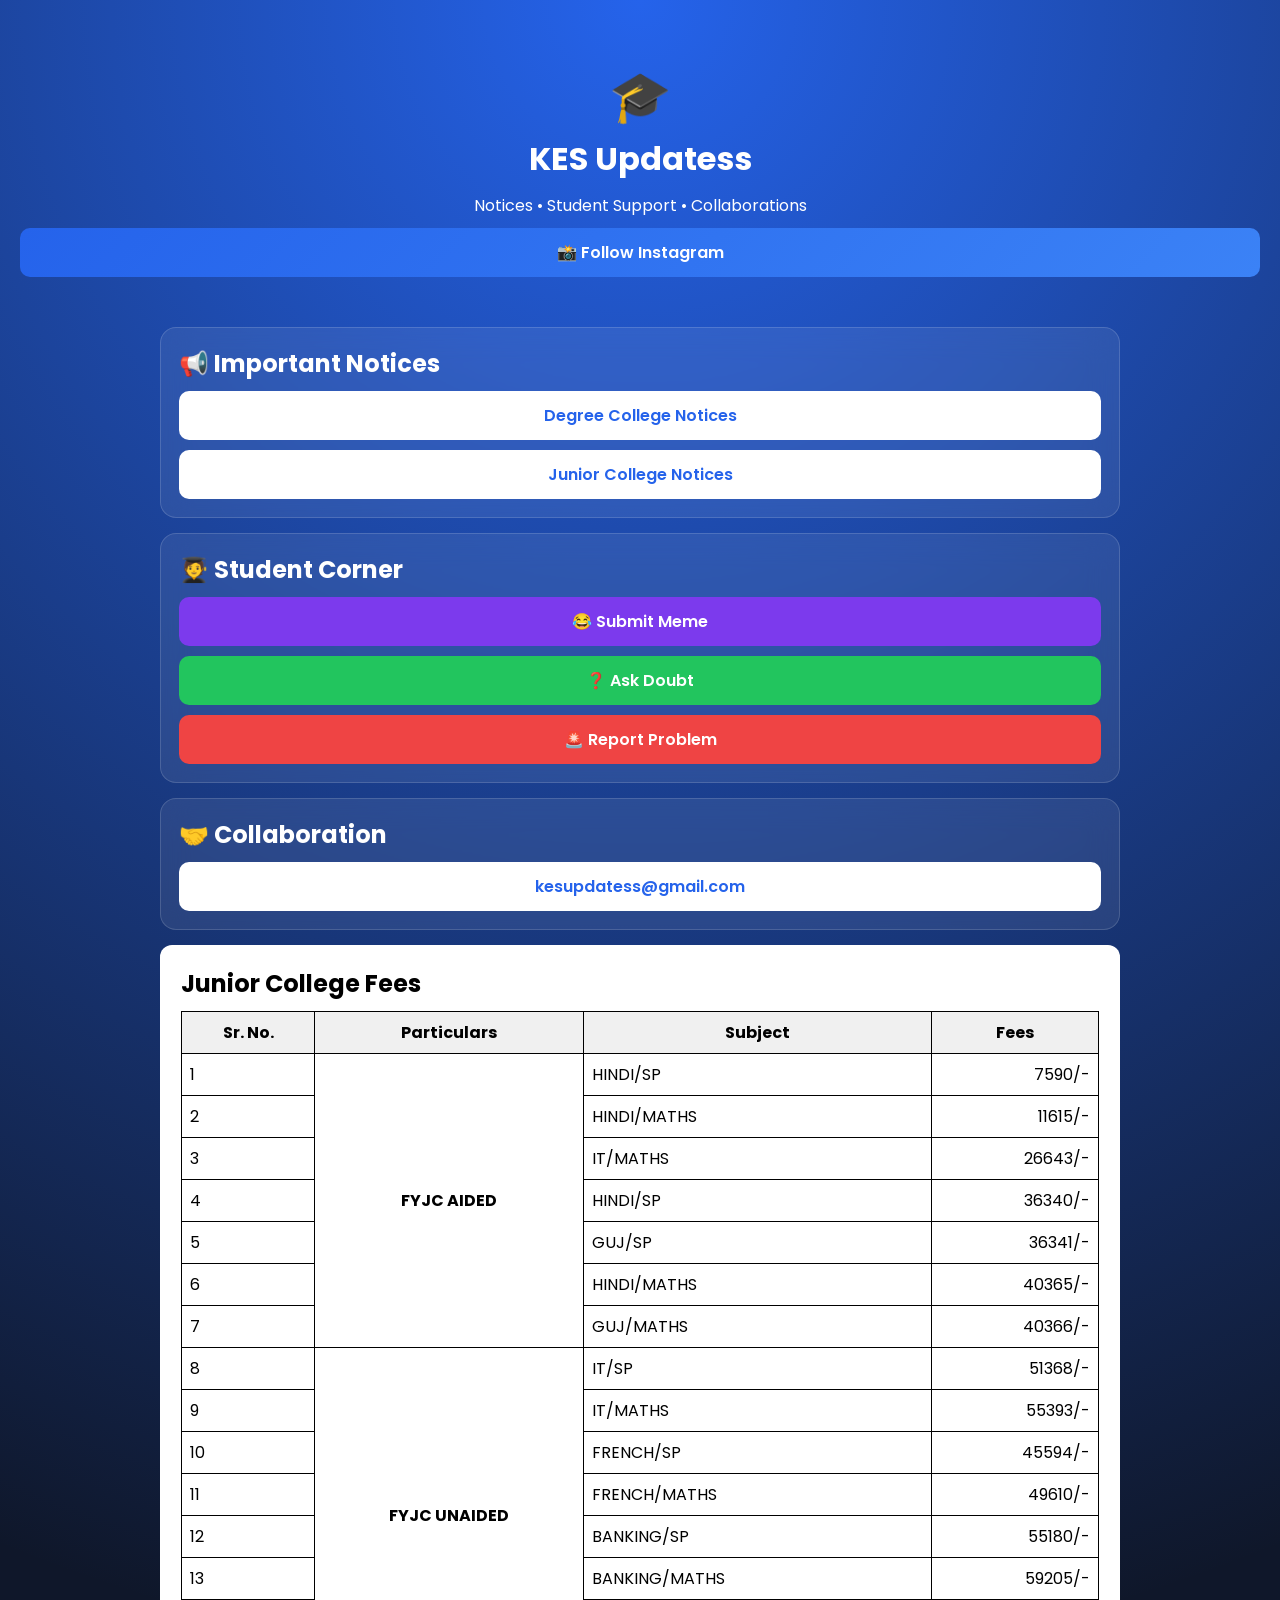
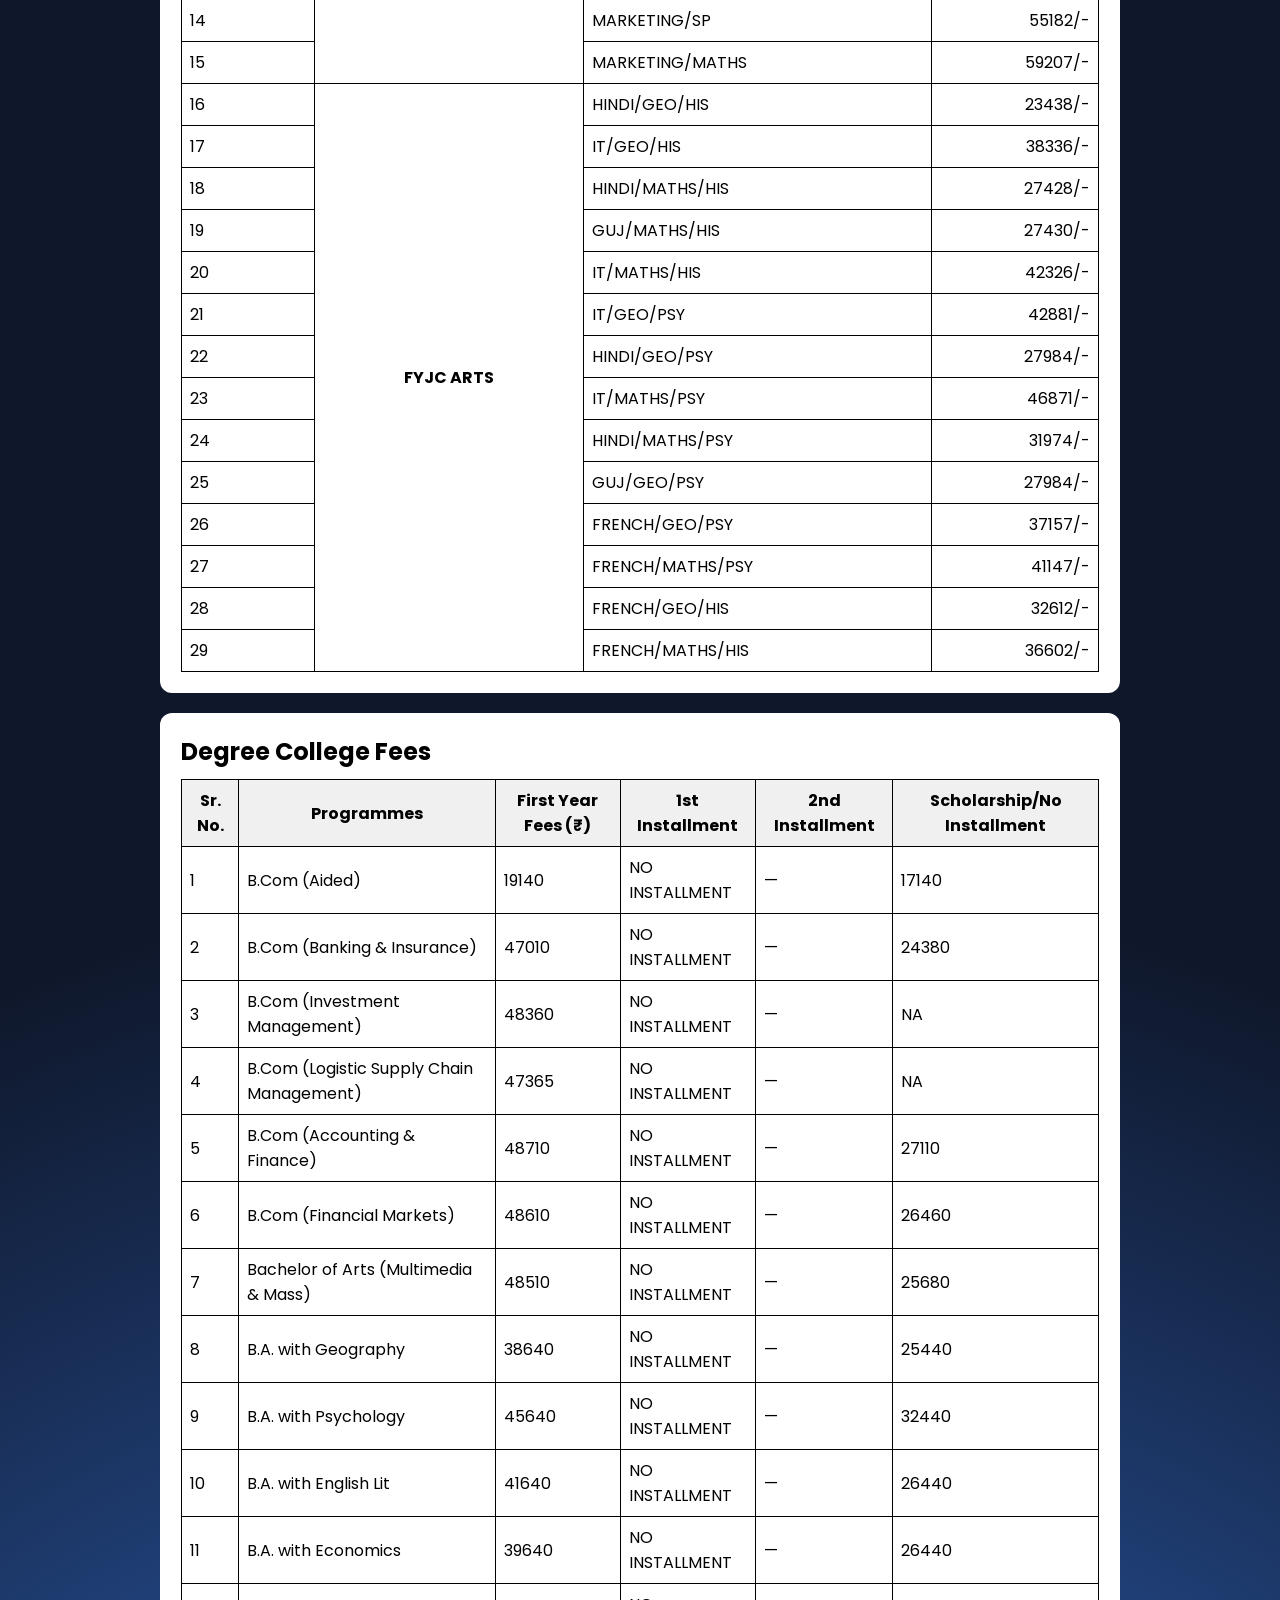
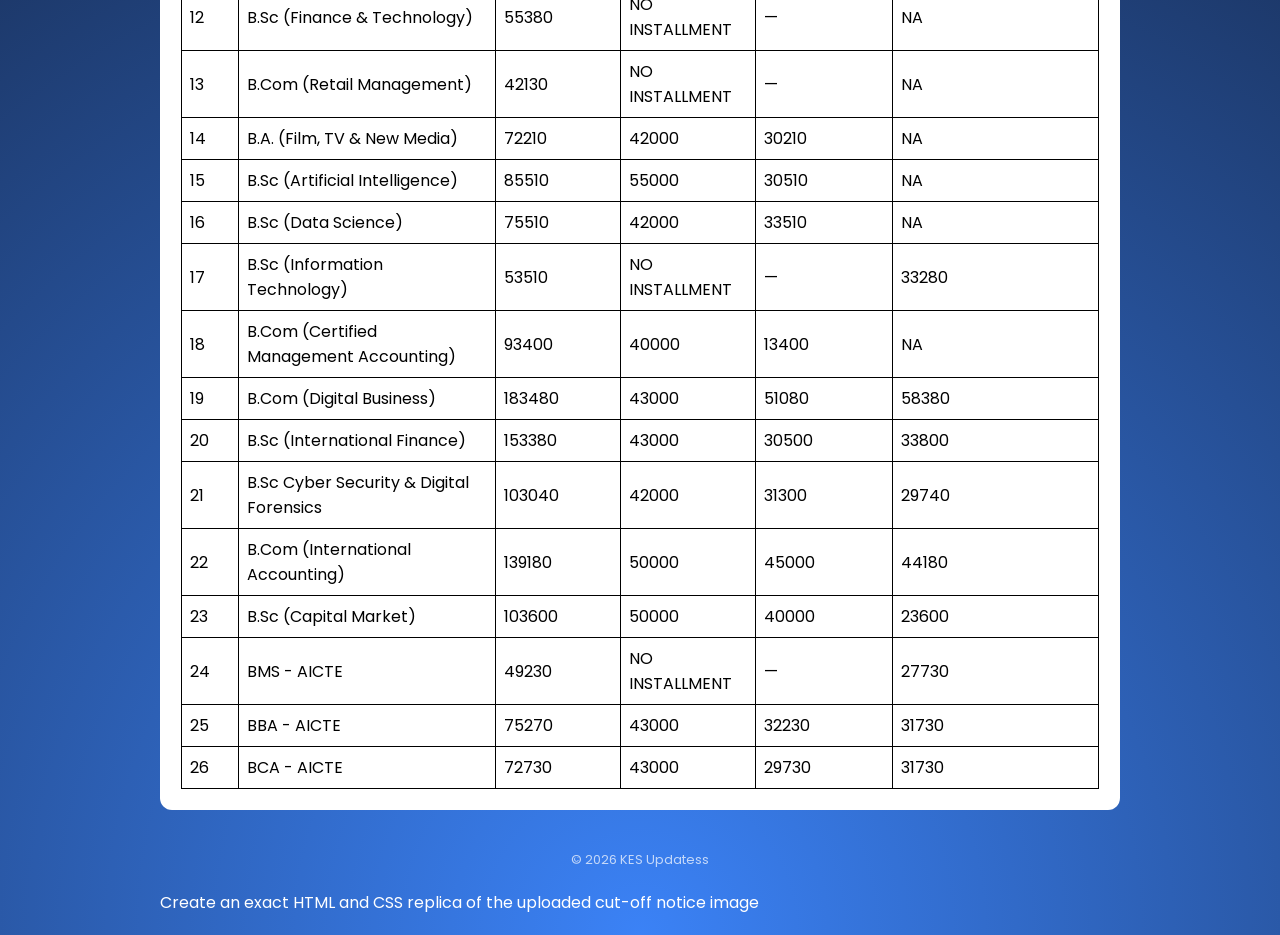
==== commit 22a841a9: "Update index.html" ====
--- a/index.html
+++ b/index.html
@@ -1,99 +1 @@
-<!DOCTYPE html>
-<html lang="en">
-<head>
-<meta charset="UTF-8">
-<meta name="viewport" content="width=device-width, initial-scale=1.0">
-<title>KES Updates</title>
-<link href="https://fonts.googleapis.com/css2?family=Poppins:wght@300;400;500;600;700&display=swap" rel="stylesheet">
-<style>
-*{margin:0; padding:0; box-sizing:border-box; font-family:'Poppins',sans-serif;}
-
-body{
-background:radial-gradient(circle at top,#2563eb,transparent 40%),
-radial-gradient(circle at bottom,#3b82f6,transparent 40%),
-#0f172a;
-color:white;
-min-height:100vh;
-transition:0.3s;
-}
-
-body.light{background:white;color:black;}
-body.contrast{background:black;color:yellow;font-weight:600;}
-
-header{text-align:center;padding:60px 20px 30px;}
-.logo{font-size:50px;}
-.header-tagline{margin:10px 0;font-size:16px;}
-
-.container{max-width:1000px;margin:auto;padding:20px;}
-
-.card{
-background:rgba(255,255,255,0.08);
-border:1px solid rgba(255,255,255,0.15);
-backdrop-filter:blur(15px);
-padding:18px;
-border-radius:16px;
-margin-bottom:15px;
-}
-
-.link,.btn,.action-btn{
-display:block;
-padding:12px;
-margin-top:10px;
-border-radius:10px;
-text-align:center;
-text-decoration:none;
-font-weight:600;
-}
-
-.link{background:white;color:#2563eb;}
-.btn{background:linear-gradient(135deg,#2563eb,#3b82f6);color:white;}
-.action-btn{color:white;}
-.meme{background:#7c3aed;}
-.doubt{background:#22c55e;}
-.report{background:#ef4444;}
-
-footer{text-align:center;padding:20px;opacity:0.7;font-size:13px;}
-</style>
-</head>
-<body>
-
-<header>
-<div class="logo">🎓</div>
-<h1>KES Updates</h1>
-<p class="header-tagline">Notices • Student Support • Collaborations</p>
-<a class="btn" href="https://instagram.com/kes_updatess" target="_blank">📸 Follow Instagram</a>
-</header>
-
-<div class="container">
-
-<div class="card">
-<h2>📢 Important Notices</h2>
-<a class="link" href="https://kessc.edu.in/notices/" target="_blank">Degree College Notices</a>
-<a class="link" href="https://kesjrsanghvi.com/enotices/" target="_blank">Junior College Notices</a>
-</div>
-
-<div class="card">
-<h2>🧑‍🎓 Student Corner</h2>
-<a class="action-btn meme" href="https://forms.gle/USmraK6T7EqH7UU9A" target="_blank">😂 Submit Meme</a>
-<a class="action-btn doubt" href="mailto:kesupdatess@gmail.com?subject=Ask%20Doubt%20-%20KES%20Updates">❓ Ask Doubt</a>
-<a class="action-btn report" href="https://docs.google.com/forms/d/e/1FAIpQLSdpkELaLHjghZzWYR6EPYotuRvRDa3yQq3r5y2EHkRqrQOG8g/viewform" target="_blank">🚨 Report Problem</a>
-</div>
-
-<div class="card">
-<h2>🤝 Collaboration</h2>
-<a class="link" href="mailto:kesupdatess@gmail.com">kesupdatess@gmail.com</a>
-</div>
-
-<div class="card">
-<h2>ℹ️ About</h2>
-<p>KES Updates is a student-run platform for notices and updates.</p>
-</div>
-
-</div>
-
-<footer>
-© 2026 KES Updates
-</footer>
-
-</body>
-</html>
+<!DOCTYPE html> <html lang="en"> <head> <meta charset="UTF-8"> <meta name="viewport" content="width=device-width, initial-scale=1.0"> <title>KES Updatess</title> <link href="https://fonts.googleapis.com/css2?family=Poppins:wght@300;400;500;600;700&display=swap" rel="stylesheet"> <style> *{margin:0;padding:0;box-sizing:border-box;font-family:'Poppins',sans-serif;} body{ background:radial-gradient(circle at top,#2563eb,transparent 40%), radial-gradient(circle at bottom,#3b82f6,transparent 40%), #0f172a; color:white; min-height:100vh; transition:0.3s; } body.light{background:white;color:black;} body.contrast{background:black;color:yellow;font-weight:600;} header{text-align:center;padding:60px 20px 30px;} .logo{font-size:50px;} .header-tagline{margin:10px 0;font-size:16px;} .container{max-width:1000px;margin:auto;padding:20px;} .card{ background:rgba(255,255,255,0.08); border:1px solid rgba(255,255,255,0.15); backdrop-filter:blur(15px); padding:18px; border-radius:16px; margin-bottom:15px; } .link,.btn,.action-btn{ display:block; padding:12px; margin-top:10px; border-radius:10px; text-align:center; text-decoration:none; font-weight:600; } .link{background:white;color:#2563eb;} .btn{background:linear-gradient(135deg,#2563eb,#3b82f6);color:white;} .action-btn{color:white;} .meme{background:#7c3aed;} .doubt{background:#22c55e;} .report{background:#ef4444;} .fee-table-container{background:white;color:black;padding:20px;border-radius:12px;overflow-x:auto;margin-bottom:20px;} table{width:100%;border-collapse:collapse;margin-top:10px;} th,td{border:1px solid black;padding:8px;vertical-align:middle;color:black;} th{text-align:center;background:#f0f0f0;} td.particulars{text-align:center;font-weight:bold;} td.fees{text-align:right;} footer{text-align:center;padding:20px;opacity:0.7;font-size:13px;} </style> </head> <body> <header> <div class="logo">🎓</div> <h1>KES Updatess</h1> <p class="header-tagline">Notices • Student Support • Collaborations</p> <a class="btn" href="https://instagram.com/kes_updatess" target="_blank">📸 Follow Instagram</a> </header> <div class="container"> <!-- Notices --> <div class="card" id="notices"> <h2>📢 Important Notices</h2> <a class="link" href="https://kessc.edu.in/notices/" target="_blank">Degree College Notices</a> <a class="link" href="https://kesjrsanghvi.com/enotices/" target="_blank">Junior College Notices</a> </div> <!-- Student Corner --> <div class="card" id="studentCorner"> <h2>🧑‍🎓 Student Corner</h2> <a class="action-btn meme" href="https://forms.gle/USmraK6T7EqH7UU9A" target="_blank">😂 Submit Meme</a> <a class="action-btn doubt" href="mailto:kesupdatess@gmail.com?subject=Ask%20Doubt%20-%20KES%20Updatess">❓ Ask Doubt</a> <a class="action-btn report" href="https://docs.google.com/forms/d/e/1FAIpQLSdpkELaLHjghZzWYR6EPYotuRvRDa3yQq3r5y2EHkRqrQOG8g/viewform" target="_blank">🚨 Report Problem</a> </div> <!-- Collaboration --> <div class="card" id="collaboration"> <h2>🤝 Collaboration</h2> <a class="link" href="mailto:kesupdatess@gmail.com">kesupdatess@gmail.com</a> </div> <!-- Junior College Fees --> <div class="card fee-table-container" id="juniorFees"> <h2>Junior College Fees</h2> <table> <thead> <tr><th>Sr. No.</th><th>Particulars</th><th>Subject</th><th>Fees</th></tr> </thead> <tbody> <tr><td>1</td><td rowspan="7" class="particulars">FYJC AIDED</td><td>HINDI/SP</td><td class="fees">7590/-</td></tr> <tr><td>2</td><td>HINDI/MATHS</td><td class="fees">11615/-</td></tr> <tr><td>3</td><td>IT/MATHS</td><td class="fees">26643/-</td></tr> <tr><td>4</td><td>HINDI/SP</td><td class="fees">36340/-</td></tr> <tr><td>5</td><td>GUJ/SP</td><td class="fees">36341/-</td></tr> <tr><td>6</td><td>HINDI/MATHS</td><td class="fees">40365/-</td></tr> <tr><td>7</td><td>GUJ/MATHS</td><td class="fees">40366/-</td></tr> <tr><td>8</td><td rowspan="8" class="particulars">FYJC UNAIDED</td><td>IT/SP</td><td class="fees">51368/-</td></tr> <tr><td>9</td><td>IT/MATHS</td><td class="fees">55393/-</td></tr> <tr><td>10</td><td>FRENCH/SP</td><td class="fees">45594/-</td></tr> <tr><td>11</td><td>FRENCH/MATHS</td><td class="fees">49610/-</td></tr> <tr><td>12</td><td>BANKING/SP</td><td class="fees">55180/-</td></tr> <tr><td>13</td><td>BANKING/MATHS</td><td class="fees">59205/-</td></tr> <tr><td>14</td><td>MARKETING/SP</td><td class="fees">55182/-</td></tr> <tr><td>15</td><td>MARKETING/MATHS</td><td class="fees">59207/-</td></tr> <tr><td>16</td><td rowspan="14" class="particulars">FYJC ARTS</td><td>HINDI/GEO/HIS</td><td class="fees">23438/-</td></tr> <tr><td>17</td><td>IT/GEO/HIS</td><td class="fees">38336/-</td></tr> <tr><td>18</td><td>HINDI/MATHS/HIS</td><td class="fees">27428/-</td></tr> <tr><td>19</td><td>GUJ/MATHS/HIS</td><td class="fees">27430/-</td></tr> <tr><td>20</td><td>IT/MATHS/HIS</td><td class="fees">42326/-</td></tr> <tr><td>21</td><td>IT/GEO/PSY</td><td class="fees">42881/-</td></tr> <tr><td>22</td><td>HINDI/GEO/PSY</td><td class="fees">27984/-</td></tr> <tr><td>23</td><td>IT/MATHS/PSY</td><td class="fees">46871/-</td></tr> <tr><td>24</td><td>HINDI/MATHS/PSY</td><td class="fees">31974/-</td></tr> <tr><td>25</td><td>GUJ/GEO/PSY</td><td class="fees">27984/-</td></tr> <tr><td>26</td><td>FRENCH/GEO/PSY</td><td class="fees">37157/-</td></tr> <tr><td>27</td><td>FRENCH/MATHS/PSY</td><td class="fees">41147/-</td></tr> <tr><td>28</td><td>FRENCH/GEO/HIS</td><td class="fees">32612/-</td></tr> <tr><td>29</td><td>FRENCH/MATHS/HIS</td><td class="fees">36602/-</td></tr> </tbody> </table> </div> <!-- Degree College Fees --> <div class="card fee-table-container" id="degreeFees"> <h2>Degree College Fees</h2> <table> <thead> <tr><th>Sr. No.</th><th>Programmes</th><th>First Year Fees (₹)</th><th>1st Installment</th><th>2nd Installment</th><th>Scholarship/No Installment</th></tr> </thead> <tbody> <tr><td>1</td><td>B.Com (Aided)</td><td>19140</td><td>NO INSTALLMENT</td><td>—</td><td>17140</td></tr> <tr><td>2</td><td>B.Com (Banking & Insurance)</td><td>47010</td><td>NO INSTALLMENT</td><td>—</td><td>24380</td></tr> <tr><td>3</td><td>B.Com (Investment Management)</td><td>48360</td><td>NO INSTALLMENT</td><td>—</td><td>NA</td></tr> <tr><td>4</td><td>B.Com (Logistic Supply Chain Management)</td><td>47365</td><td>NO INSTALLMENT</td><td>—</td><td>NA</td></tr> <tr><td>5</td><td>B.Com (Accounting & Finance)</td><td>48710</td><td>NO INSTALLMENT</td><td>—</td><td>27110</td></tr> <tr><td>6</td><td>B.Com (Financial Markets)</td><td>48610</td><td>NO INSTALLMENT</td><td>—</td><td>26460</td></tr> <tr><td>7</td><td>Bachelor of Arts (Multimedia & Mass)</td><td>48510</td><td>NO INSTALLMENT</td><td>—</td><td>25680</td></tr> <tr><td>8</td><td>B.A. with Geography</td><td>38640</td><td>NO INSTALLMENT</td><td>—</td><td>25440</td></tr> <tr><td>9</td><td>B.A. with Psychology</td><td>45640</td><td>NO INSTALLMENT</td><td>—</td><td>32440</td></tr> <tr><td>10</td><td>B.A. with English Lit</td><td>41640</td><td>NO INSTALLMENT</td><td>—</td><td>26440</td></tr> <tr><td>11</td><td>B.A. with Economics</td><td>39640</td><td>NO INSTALLMENT</td><td>—</td><td>26440</td></tr> <tr><td>12</td><td>B.Sc (Finance & Technology)</td><td>55380</td><td>NO INSTALLMENT</td><td>—</td><td>NA</td></tr> <tr><td>13</td><td>B.Com (Retail Management)</td><td>42130</td><td>NO INSTALLMENT</td><td>—</td><td>NA</td></tr> <tr><td>14</td><td>B.A. (Film, TV & New Media)</td><td>72210</td><td>42000</td><td>30210</td><td>NA</td></tr> <tr><td>15</td><td>B.Sc (Artificial Intelligence)</td><td>85510</td><td>55000</td><td>30510</td><td>NA</td></tr> <tr><td>16</td><td>B.Sc (Data Science)</td><td>75510</td><td>42000</td><td>33510</td><td>NA</td></tr> <tr><td>17</td><td>B.Sc (Information Technology)</td><td>53510</td><td>NO INSTALLMENT</td><td>—</td><td>33280</td></tr> <tr><td>18</td><td>B.Com (Certified Management Accounting)</td><td>93400</td><td>40000</td><td>13400</td><td>NA</td></tr> <tr><td>19</td><td>B.Com (Digital Business)</td><td>183480</td><td>43000</td><td>51080</td><td>58380</td></tr> <tr><td>20</td><td>B.Sc (International Finance)</td><td>153380</td><td>43000</td><td>30500</td><td>33800</td></tr> <tr><td>21</td><td>B.Sc Cyber Security & Digital Forensics</td><td>103040</td><td>42000</td><td>31300</td><td>29740</td></tr> <tr><td>22</td><td>B.Com (International Accounting)</td><td>139180</td><td>50000</td><td>45000</td><td>44180</td></tr> <tr><td>23</td><td>B.Sc (Capital Market)</td><td>103600</td><td>50000</td><td>40000</td><td>23600</td></tr> <tr><td>24</td><td>BMS - AICTE</td><td>49230</td><td>NO INSTALLMENT</td><td>—</td><td>27730</td></tr> <tr><td>25</td><td>BBA - AICTE</td><td>75270</td><td>43000</td><td>32230</td><td>31730</td></tr> <tr><td>26</td><td>BCA - AICTE</td><td>72730</td><td>43000</td><td>29730</td><td>31730</td></tr> </tbody> </table> </div> <footer>© 2026 KES Updatess</footer> </body> </html> Create an exact HTML and CSS replica of the uploaded cut-off notice image
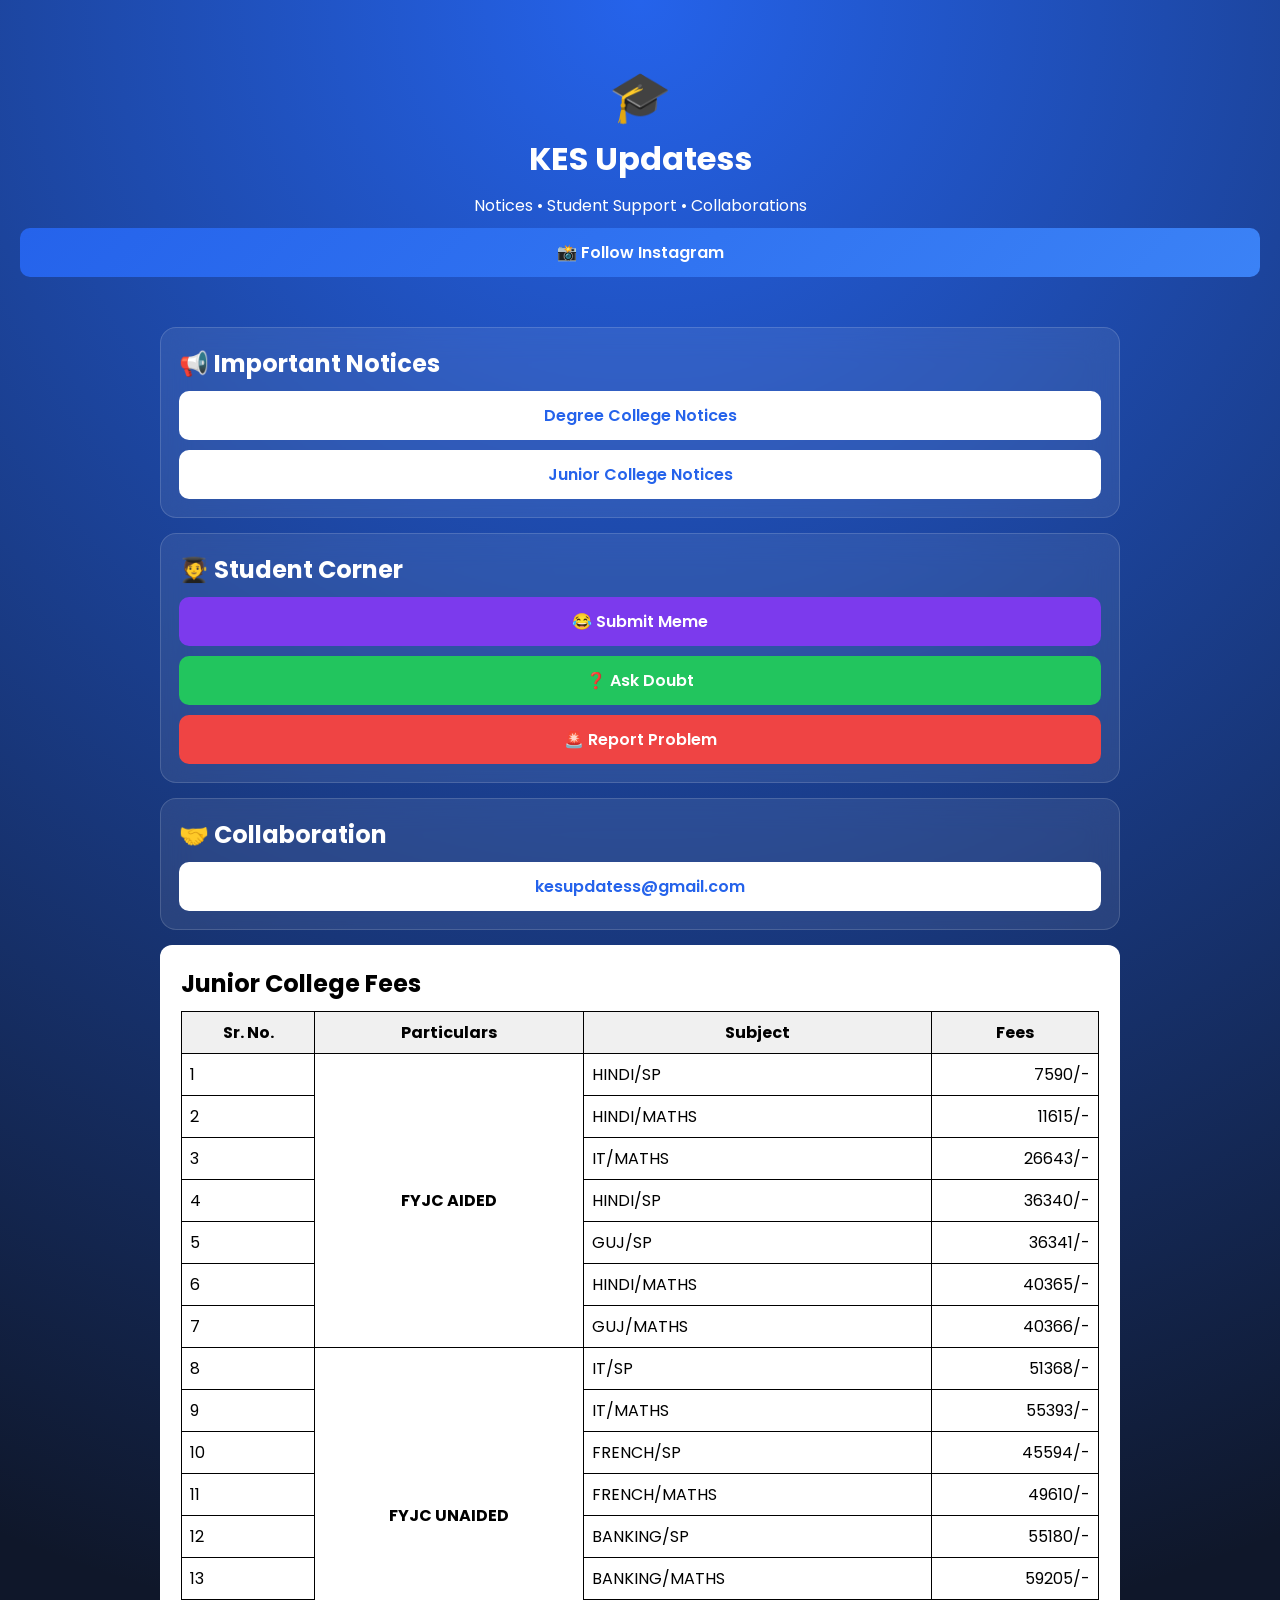
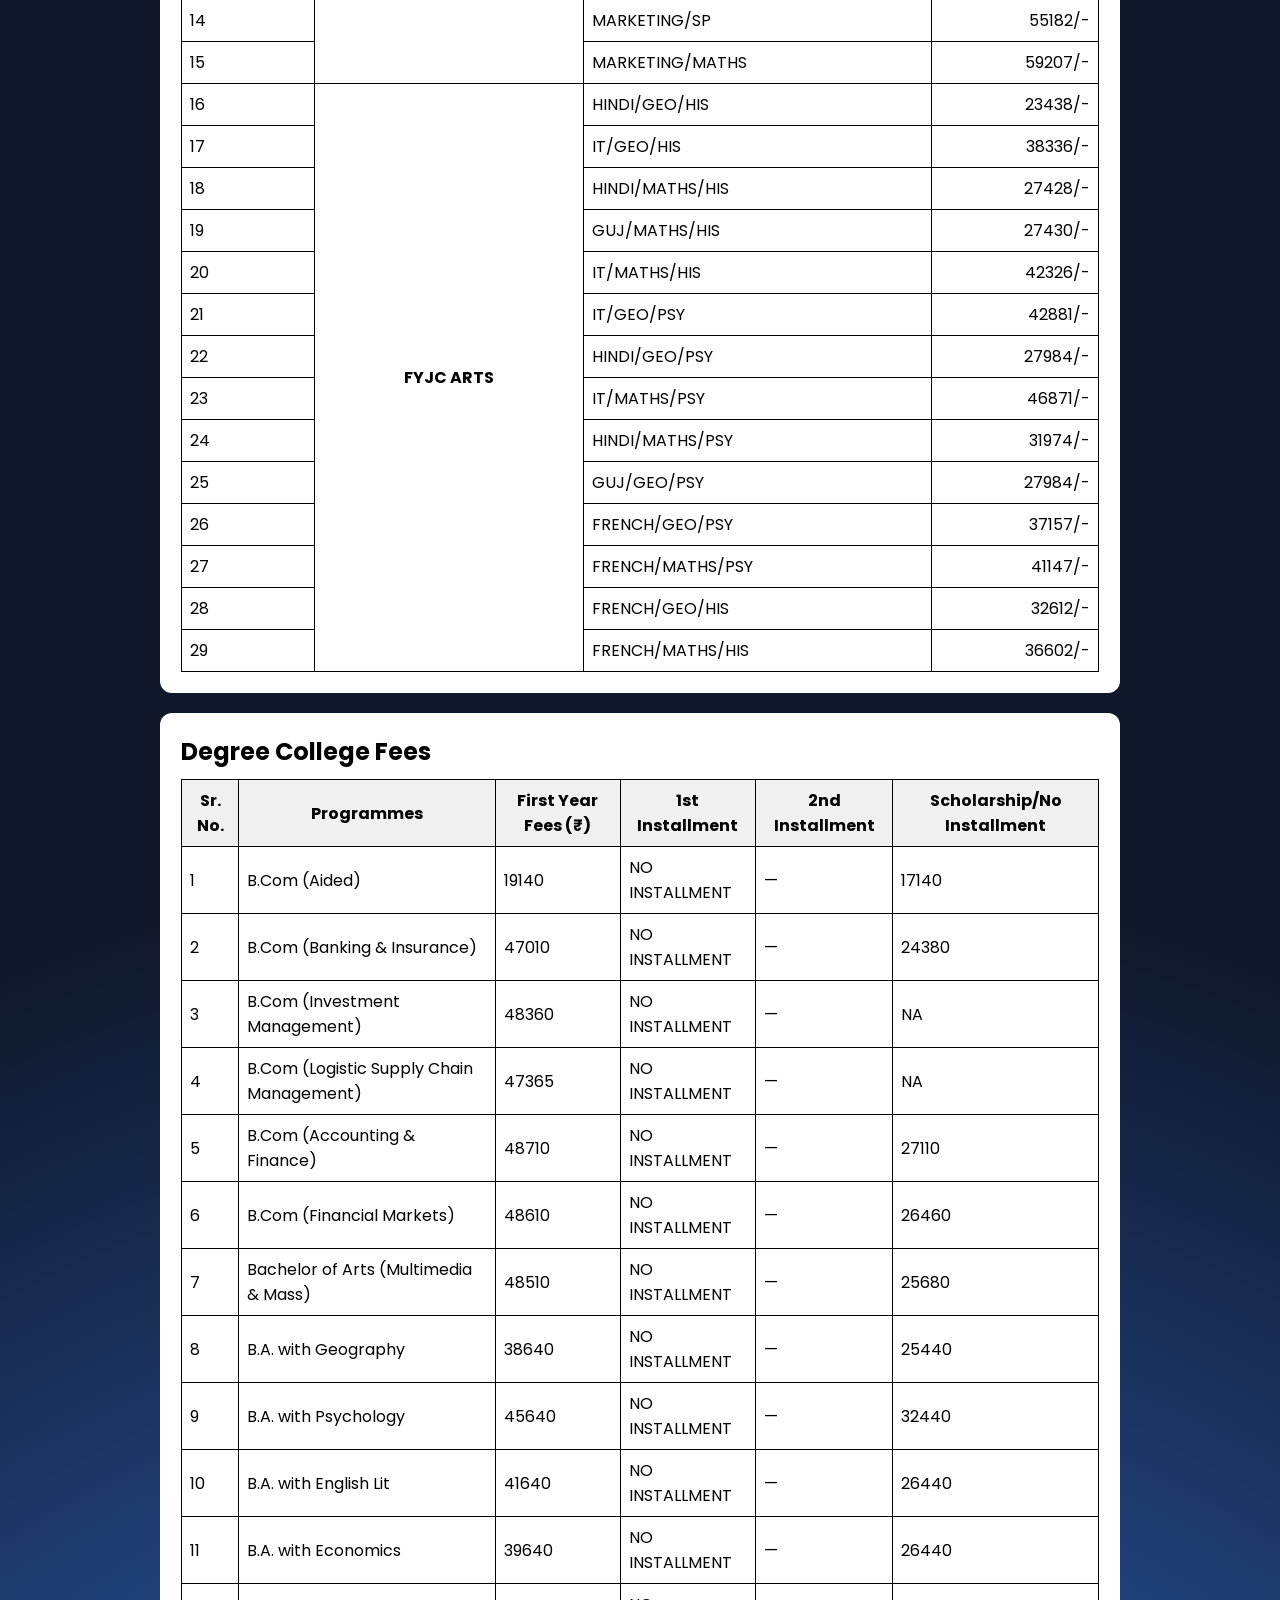
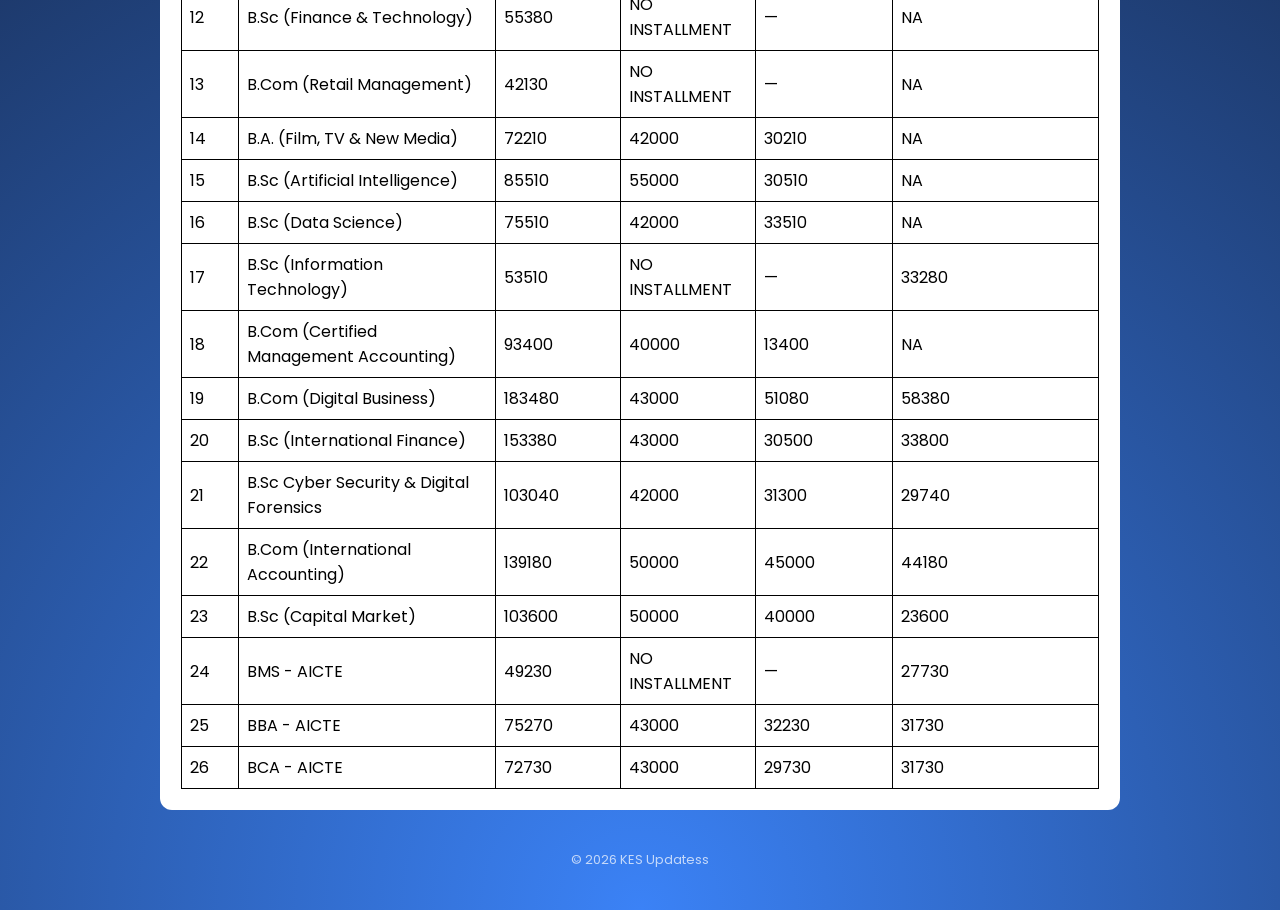
==== commit 74c3268d: "Update index.html" ====
--- a/index.html
+++ b/index.html
@@ -1 +1,355 @@
-<!DOCTYPE html> <html lang="en"> <head> <meta charset="UTF-8"> <meta name="viewport" content="width=device-width, initial-scale=1.0"> <title>KES Updatess</title> <link href="https://fonts.googleapis.com/css2?family=Poppins:wght@300;400;500;600;700&display=swap" rel="stylesheet"> <style> *{margin:0;padding:0;box-sizing:border-box;font-family:'Poppins',sans-serif;} body{ background:radial-gradient(circle at top,#2563eb,transparent 40%), radial-gradient(circle at bottom,#3b82f6,transparent 40%), #0f172a; color:white; min-height:100vh; transition:0.3s; } body.light{background:white;color:black;} body.contrast{background:black;color:yellow;font-weight:600;} header{text-align:center;padding:60px 20px 30px;} .logo{font-size:50px;} .header-tagline{margin:10px 0;font-size:16px;} .container{max-width:1000px;margin:auto;padding:20px;} .card{ background:rgba(255,255,255,0.08); border:1px solid rgba(255,255,255,0.15); backdrop-filter:blur(15px); padding:18px; border-radius:16px; margin-bottom:15px; } .link,.btn,.action-btn{ display:block; padding:12px; margin-top:10px; border-radius:10px; text-align:center; text-decoration:none; font-weight:600; } .link{background:white;color:#2563eb;} .btn{background:linear-gradient(135deg,#2563eb,#3b82f6);color:white;} .action-btn{color:white;} .meme{background:#7c3aed;} .doubt{background:#22c55e;} .report{background:#ef4444;} .fee-table-container{background:white;color:black;padding:20px;border-radius:12px;overflow-x:auto;margin-bottom:20px;} table{width:100%;border-collapse:collapse;margin-top:10px;} th,td{border:1px solid black;padding:8px;vertical-align:middle;color:black;} th{text-align:center;background:#f0f0f0;} td.particulars{text-align:center;font-weight:bold;} td.fees{text-align:right;} footer{text-align:center;padding:20px;opacity:0.7;font-size:13px;} </style> </head> <body> <header> <div class="logo">🎓</div> <h1>KES Updatess</h1> <p class="header-tagline">Notices • Student Support • Collaborations</p> <a class="btn" href="https://instagram.com/kes_updatess" target="_blank">📸 Follow Instagram</a> </header> <div class="container"> <!-- Notices --> <div class="card" id="notices"> <h2>📢 Important Notices</h2> <a class="link" href="https://kessc.edu.in/notices/" target="_blank">Degree College Notices</a> <a class="link" href="https://kesjrsanghvi.com/enotices/" target="_blank">Junior College Notices</a> </div> <!-- Student Corner --> <div class="card" id="studentCorner"> <h2>🧑‍🎓 Student Corner</h2> <a class="action-btn meme" href="https://forms.gle/USmraK6T7EqH7UU9A" target="_blank">😂 Submit Meme</a> <a class="action-btn doubt" href="mailto:kesupdatess@gmail.com?subject=Ask%20Doubt%20-%20KES%20Updatess">❓ Ask Doubt</a> <a class="action-btn report" href="https://docs.google.com/forms/d/e/1FAIpQLSdpkELaLHjghZzWYR6EPYotuRvRDa3yQq3r5y2EHkRqrQOG8g/viewform" target="_blank">🚨 Report Problem</a> </div> <!-- Collaboration --> <div class="card" id="collaboration"> <h2>🤝 Collaboration</h2> <a class="link" href="mailto:kesupdatess@gmail.com">kesupdatess@gmail.com</a> </div> <!-- Junior College Fees --> <div class="card fee-table-container" id="juniorFees"> <h2>Junior College Fees</h2> <table> <thead> <tr><th>Sr. No.</th><th>Particulars</th><th>Subject</th><th>Fees</th></tr> </thead> <tbody> <tr><td>1</td><td rowspan="7" class="particulars">FYJC AIDED</td><td>HINDI/SP</td><td class="fees">7590/-</td></tr> <tr><td>2</td><td>HINDI/MATHS</td><td class="fees">11615/-</td></tr> <tr><td>3</td><td>IT/MATHS</td><td class="fees">26643/-</td></tr> <tr><td>4</td><td>HINDI/SP</td><td class="fees">36340/-</td></tr> <tr><td>5</td><td>GUJ/SP</td><td class="fees">36341/-</td></tr> <tr><td>6</td><td>HINDI/MATHS</td><td class="fees">40365/-</td></tr> <tr><td>7</td><td>GUJ/MATHS</td><td class="fees">40366/-</td></tr> <tr><td>8</td><td rowspan="8" class="particulars">FYJC UNAIDED</td><td>IT/SP</td><td class="fees">51368/-</td></tr> <tr><td>9</td><td>IT/MATHS</td><td class="fees">55393/-</td></tr> <tr><td>10</td><td>FRENCH/SP</td><td class="fees">45594/-</td></tr> <tr><td>11</td><td>FRENCH/MATHS</td><td class="fees">49610/-</td></tr> <tr><td>12</td><td>BANKING/SP</td><td class="fees">55180/-</td></tr> <tr><td>13</td><td>BANKING/MATHS</td><td class="fees">59205/-</td></tr> <tr><td>14</td><td>MARKETING/SP</td><td class="fees">55182/-</td></tr> <tr><td>15</td><td>MARKETING/MATHS</td><td class="fees">59207/-</td></tr> <tr><td>16</td><td rowspan="14" class="particulars">FYJC ARTS</td><td>HINDI/GEO/HIS</td><td class="fees">23438/-</td></tr> <tr><td>17</td><td>IT/GEO/HIS</td><td class="fees">38336/-</td></tr> <tr><td>18</td><td>HINDI/MATHS/HIS</td><td class="fees">27428/-</td></tr> <tr><td>19</td><td>GUJ/MATHS/HIS</td><td class="fees">27430/-</td></tr> <tr><td>20</td><td>IT/MATHS/HIS</td><td class="fees">42326/-</td></tr> <tr><td>21</td><td>IT/GEO/PSY</td><td class="fees">42881/-</td></tr> <tr><td>22</td><td>HINDI/GEO/PSY</td><td class="fees">27984/-</td></tr> <tr><td>23</td><td>IT/MATHS/PSY</td><td class="fees">46871/-</td></tr> <tr><td>24</td><td>HINDI/MATHS/PSY</td><td class="fees">31974/-</td></tr> <tr><td>25</td><td>GUJ/GEO/PSY</td><td class="fees">27984/-</td></tr> <tr><td>26</td><td>FRENCH/GEO/PSY</td><td class="fees">37157/-</td></tr> <tr><td>27</td><td>FRENCH/MATHS/PSY</td><td class="fees">41147/-</td></tr> <tr><td>28</td><td>FRENCH/GEO/HIS</td><td class="fees">32612/-</td></tr> <tr><td>29</td><td>FRENCH/MATHS/HIS</td><td class="fees">36602/-</td></tr> </tbody> </table> </div> <!-- Degree College Fees --> <div class="card fee-table-container" id="degreeFees"> <h2>Degree College Fees</h2> <table> <thead> <tr><th>Sr. No.</th><th>Programmes</th><th>First Year Fees (₹)</th><th>1st Installment</th><th>2nd Installment</th><th>Scholarship/No Installment</th></tr> </thead> <tbody> <tr><td>1</td><td>B.Com (Aided)</td><td>19140</td><td>NO INSTALLMENT</td><td>—</td><td>17140</td></tr> <tr><td>2</td><td>B.Com (Banking & Insurance)</td><td>47010</td><td>NO INSTALLMENT</td><td>—</td><td>24380</td></tr> <tr><td>3</td><td>B.Com (Investment Management)</td><td>48360</td><td>NO INSTALLMENT</td><td>—</td><td>NA</td></tr> <tr><td>4</td><td>B.Com (Logistic Supply Chain Management)</td><td>47365</td><td>NO INSTALLMENT</td><td>—</td><td>NA</td></tr> <tr><td>5</td><td>B.Com (Accounting & Finance)</td><td>48710</td><td>NO INSTALLMENT</td><td>—</td><td>27110</td></tr> <tr><td>6</td><td>B.Com (Financial Markets)</td><td>48610</td><td>NO INSTALLMENT</td><td>—</td><td>26460</td></tr> <tr><td>7</td><td>Bachelor of Arts (Multimedia & Mass)</td><td>48510</td><td>NO INSTALLMENT</td><td>—</td><td>25680</td></tr> <tr><td>8</td><td>B.A. with Geography</td><td>38640</td><td>NO INSTALLMENT</td><td>—</td><td>25440</td></tr> <tr><td>9</td><td>B.A. with Psychology</td><td>45640</td><td>NO INSTALLMENT</td><td>—</td><td>32440</td></tr> <tr><td>10</td><td>B.A. with English Lit</td><td>41640</td><td>NO INSTALLMENT</td><td>—</td><td>26440</td></tr> <tr><td>11</td><td>B.A. with Economics</td><td>39640</td><td>NO INSTALLMENT</td><td>—</td><td>26440</td></tr> <tr><td>12</td><td>B.Sc (Finance & Technology)</td><td>55380</td><td>NO INSTALLMENT</td><td>—</td><td>NA</td></tr> <tr><td>13</td><td>B.Com (Retail Management)</td><td>42130</td><td>NO INSTALLMENT</td><td>—</td><td>NA</td></tr> <tr><td>14</td><td>B.A. (Film, TV & New Media)</td><td>72210</td><td>42000</td><td>30210</td><td>NA</td></tr> <tr><td>15</td><td>B.Sc (Artificial Intelligence)</td><td>85510</td><td>55000</td><td>30510</td><td>NA</td></tr> <tr><td>16</td><td>B.Sc (Data Science)</td><td>75510</td><td>42000</td><td>33510</td><td>NA</td></tr> <tr><td>17</td><td>B.Sc (Information Technology)</td><td>53510</td><td>NO INSTALLMENT</td><td>—</td><td>33280</td></tr> <tr><td>18</td><td>B.Com (Certified Management Accounting)</td><td>93400</td><td>40000</td><td>13400</td><td>NA</td></tr> <tr><td>19</td><td>B.Com (Digital Business)</td><td>183480</td><td>43000</td><td>51080</td><td>58380</td></tr> <tr><td>20</td><td>B.Sc (International Finance)</td><td>153380</td><td>43000</td><td>30500</td><td>33800</td></tr> <tr><td>21</td><td>B.Sc Cyber Security & Digital Forensics</td><td>103040</td><td>42000</td><td>31300</td><td>29740</td></tr> <tr><td>22</td><td>B.Com (International Accounting)</td><td>139180</td><td>50000</td><td>45000</td><td>44180</td></tr> <tr><td>23</td><td>B.Sc (Capital Market)</td><td>103600</td><td>50000</td><td>40000</td><td>23600</td></tr> <tr><td>24</td><td>BMS - AICTE</td><td>49230</td><td>NO INSTALLMENT</td><td>—</td><td>27730</td></tr> <tr><td>25</td><td>BBA - AICTE</td><td>75270</td><td>43000</td><td>32230</td><td>31730</td></tr> <tr><td>26</td><td>BCA - AICTE</td><td>72730</td><td>43000</td><td>29730</td><td>31730</td></tr> </tbody> </table> </div> <footer>© 2026 KES Updatess</footer> </body> </html> Create an exact HTML and CSS replica of the uploaded cut-off notice image
+<!DOCTYPE html> 
+
+<html lang="en">
+
+<head>
+
+<meta charset="UTF-8">
+
+<meta name="viewport" content="width=device-width, initial-scale=1.0">
+
+<title>KES Updatess</title>
+
+<link href="https://fonts.googleapis.com/css2?family=Poppins:wght@300;400;500;600;700&display=swap" rel="stylesheet">
+
+<style>
+
+*{margin:0;padding:0;box-sizing:border-box;font-family:'Poppins',sans-serif;}
+
+
+
+body{
+
+background:radial-gradient(circle at top,#2563eb,transparent 40%),
+
+radial-gradient(circle at bottom,#3b82f6,transparent 40%),
+
+#0f172a;
+
+color:white;
+
+min-height:100vh;
+
+transition:0.3s;
+
+}
+
+
+
+body.light{background:white;color:black;}
+
+body.contrast{background:black;color:yellow;font-weight:600;}
+
+
+
+header{text-align:center;padding:60px 20px 30px;}
+
+.logo{font-size:50px;}
+
+.header-tagline{margin:10px 0;font-size:16px;}
+
+
+
+.container{max-width:1000px;margin:auto;padding:20px;}
+
+
+
+.card{
+
+background:rgba(255,255,255,0.08);
+
+border:1px solid rgba(255,255,255,0.15);
+
+backdrop-filter:blur(15px);
+
+padding:18px;
+
+border-radius:16px;
+
+margin-bottom:15px;
+
+}
+
+
+
+.link,.btn,.action-btn{
+
+display:block;
+
+padding:12px;
+
+margin-top:10px;
+
+border-radius:10px;
+
+text-align:center;
+
+text-decoration:none;
+
+font-weight:600;
+
+}
+
+
+
+.link{background:white;color:#2563eb;}
+
+.btn{background:linear-gradient(135deg,#2563eb,#3b82f6);color:white;}
+
+.action-btn{color:white;}
+
+.meme{background:#7c3aed;}
+
+.doubt{background:#22c55e;}
+
+.report{background:#ef4444;}
+
+
+
+.fee-table-container{background:white;color:black;padding:20px;border-radius:12px;overflow-x:auto;margin-bottom:20px;}
+
+table{width:100%;border-collapse:collapse;margin-top:10px;}
+
+th,td{border:1px solid black;padding:8px;vertical-align:middle;color:black;}
+
+th{text-align:center;background:#f0f0f0;}
+
+td.particulars{text-align:center;font-weight:bold;}
+
+td.fees{text-align:right;}
+
+
+
+footer{text-align:center;padding:20px;opacity:0.7;font-size:13px;}
+
+</style>
+
+</head>
+
+<body>
+
+
+
+<header>
+
+<div class="logo">🎓</div>
+
+<h1>KES Updatess</h1>
+
+<p class="header-tagline">Notices • Student Support • Collaborations</p>
+
+<a class="btn" href="https://instagram.com/kes_updatess" target="_blank">📸 Follow Instagram</a>
+
+</header>
+
+
+
+<div class="container">
+
+
+
+<!-- Notices -->
+
+<div class="card" id="notices">
+
+<h2>📢 Important Notices</h2>
+
+<a class="link" href="https://kessc.edu.in/notices/" target="_blank">Degree College Notices</a>
+
+<a class="link" href="https://kesjrsanghvi.com/enotices/" target="_blank">Junior College Notices</a>
+
+</div>
+
+
+
+<!-- Student Corner -->
+
+<div class="card" id="studentCorner">
+
+<h2>🧑‍🎓 Student Corner</h2>
+
+<a class="action-btn meme" href="https://forms.gle/USmraK6T7EqH7UU9A" target="_blank">😂 Submit Meme</a>
+
+<a class="action-btn doubt" href="mailto:kesupdatess@gmail.com?subject=Ask%20Doubt%20-%20KES%20Updatess">❓ Ask Doubt</a>
+
+<a class="action-btn report" href="https://docs.google.com/forms/d/e/1FAIpQLSdpkELaLHjghZzWYR6EPYotuRvRDa3yQq3r5y2EHkRqrQOG8g/viewform" target="_blank">🚨 Report Problem</a>
+
+</div>
+
+
+
+<!-- Collaboration -->
+
+<div class="card" id="collaboration">
+
+<h2>🤝 Collaboration</h2>
+
+<a class="link" href="mailto:kesupdatess@gmail.com">kesupdatess@gmail.com</a>
+
+</div>
+
+
+
+<!-- Junior College Fees -->
+
+<div class="card fee-table-container" id="juniorFees">
+
+<h2>Junior College Fees</h2>
+
+<table>
+
+<thead>
+
+<tr><th>Sr. No.</th><th>Particulars</th><th>Subject</th><th>Fees</th></tr>
+
+</thead>
+
+<tbody>
+
+<tr><td>1</td><td rowspan="7" class="particulars">FYJC AIDED</td><td>HINDI/SP</td><td class="fees">7590/-</td></tr>
+
+<tr><td>2</td><td>HINDI/MATHS</td><td class="fees">11615/-</td></tr>
+
+<tr><td>3</td><td>IT/MATHS</td><td class="fees">26643/-</td></tr>
+
+<tr><td>4</td><td>HINDI/SP</td><td class="fees">36340/-</td></tr>
+
+<tr><td>5</td><td>GUJ/SP</td><td class="fees">36341/-</td></tr>
+
+<tr><td>6</td><td>HINDI/MATHS</td><td class="fees">40365/-</td></tr>
+
+<tr><td>7</td><td>GUJ/MATHS</td><td class="fees">40366/-</td></tr>
+
+<tr><td>8</td><td rowspan="8" class="particulars">FYJC UNAIDED</td><td>IT/SP</td><td class="fees">51368/-</td></tr>
+
+<tr><td>9</td><td>IT/MATHS</td><td class="fees">55393/-</td></tr>
+
+<tr><td>10</td><td>FRENCH/SP</td><td class="fees">45594/-</td></tr>
+
+<tr><td>11</td><td>FRENCH/MATHS</td><td class="fees">49610/-</td></tr>
+
+<tr><td>12</td><td>BANKING/SP</td><td class="fees">55180/-</td></tr>
+
+<tr><td>13</td><td>BANKING/MATHS</td><td class="fees">59205/-</td></tr>
+
+<tr><td>14</td><td>MARKETING/SP</td><td class="fees">55182/-</td></tr>
+
+<tr><td>15</td><td>MARKETING/MATHS</td><td class="fees">59207/-</td></tr>
+
+<tr><td>16</td><td rowspan="14" class="particulars">FYJC ARTS</td><td>HINDI/GEO/HIS</td><td class="fees">23438/-</td></tr>
+
+<tr><td>17</td><td>IT/GEO/HIS</td><td class="fees">38336/-</td></tr>
+
+<tr><td>18</td><td>HINDI/MATHS/HIS</td><td class="fees">27428/-</td></tr>
+
+<tr><td>19</td><td>GUJ/MATHS/HIS</td><td class="fees">27430/-</td></tr>
+
+<tr><td>20</td><td>IT/MATHS/HIS</td><td class="fees">42326/-</td></tr>
+
+<tr><td>21</td><td>IT/GEO/PSY</td><td class="fees">42881/-</td></tr>
+
+<tr><td>22</td><td>HINDI/GEO/PSY</td><td class="fees">27984/-</td></tr>
+
+<tr><td>23</td><td>IT/MATHS/PSY</td><td class="fees">46871/-</td></tr>
+
+<tr><td>24</td><td>HINDI/MATHS/PSY</td><td class="fees">31974/-</td></tr>
+
+<tr><td>25</td><td>GUJ/GEO/PSY</td><td class="fees">27984/-</td></tr>
+
+<tr><td>26</td><td>FRENCH/GEO/PSY</td><td class="fees">37157/-</td></tr>
+
+<tr><td>27</td><td>FRENCH/MATHS/PSY</td><td class="fees">41147/-</td></tr>
+
+<tr><td>28</td><td>FRENCH/GEO/HIS</td><td class="fees">32612/-</td></tr>
+
+<tr><td>29</td><td>FRENCH/MATHS/HIS</td><td class="fees">36602/-</td></tr>
+
+</tbody>
+
+</table>
+
+</div>
+
+
+
+<!-- Degree College Fees -->
+
+<div class="card fee-table-container" id="degreeFees">
+
+<h2>Degree College Fees</h2>
+
+<table>
+
+<thead>
+
+<tr><th>Sr. No.</th><th>Programmes</th><th>First Year Fees (₹)</th><th>1st Installment</th><th>2nd Installment</th><th>Scholarship/No Installment</th></tr>
+
+</thead>
+
+<tbody>
+
+<tr><td>1</td><td>B.Com (Aided)</td><td>19140</td><td>NO INSTALLMENT</td><td>—</td><td>17140</td></tr>
+
+<tr><td>2</td><td>B.Com (Banking & Insurance)</td><td>47010</td><td>NO INSTALLMENT</td><td>—</td><td>24380</td></tr>
+
+<tr><td>3</td><td>B.Com (Investment Management)</td><td>48360</td><td>NO INSTALLMENT</td><td>—</td><td>NA</td></tr>
+
+<tr><td>4</td><td>B.Com (Logistic Supply Chain Management)</td><td>47365</td><td>NO INSTALLMENT</td><td>—</td><td>NA</td></tr>
+
+<tr><td>5</td><td>B.Com (Accounting & Finance)</td><td>48710</td><td>NO INSTALLMENT</td><td>—</td><td>27110</td></tr>
+
+<tr><td>6</td><td>B.Com (Financial Markets)</td><td>48610</td><td>NO INSTALLMENT</td><td>—</td><td>26460</td></tr>
+
+<tr><td>7</td><td>Bachelor of Arts (Multimedia & Mass)</td><td>48510</td><td>NO INSTALLMENT</td><td>—</td><td>25680</td></tr>
+
+<tr><td>8</td><td>B.A. with Geography</td><td>38640</td><td>NO INSTALLMENT</td><td>—</td><td>25440</td></tr>
+
+<tr><td>9</td><td>B.A. with Psychology</td><td>45640</td><td>NO INSTALLMENT</td><td>—</td><td>32440</td></tr>
+
+<tr><td>10</td><td>B.A. with English Lit</td><td>41640</td><td>NO INSTALLMENT</td><td>—</td><td>26440</td></tr>
+
+<tr><td>11</td><td>B.A. with Economics</td><td>39640</td><td>NO INSTALLMENT</td><td>—</td><td>26440</td></tr>
+
+<tr><td>12</td><td>B.Sc (Finance & Technology)</td><td>55380</td><td>NO INSTALLMENT</td><td>—</td><td>NA</td></tr>
+
+<tr><td>13</td><td>B.Com (Retail Management)</td><td>42130</td><td>NO INSTALLMENT</td><td>—</td><td>NA</td></tr>
+
+<tr><td>14</td><td>B.A. (Film, TV & New Media)</td><td>72210</td><td>42000</td><td>30210</td><td>NA</td></tr>
+
+<tr><td>15</td><td>B.Sc (Artificial Intelligence)</td><td>85510</td><td>55000</td><td>30510</td><td>NA</td></tr>
+
+<tr><td>16</td><td>B.Sc (Data Science)</td><td>75510</td><td>42000</td><td>33510</td><td>NA</td></tr>
+
+<tr><td>17</td><td>B.Sc (Information Technology)</td><td>53510</td><td>NO INSTALLMENT</td><td>—</td><td>33280</td></tr>
+
+<tr><td>18</td><td>B.Com (Certified Management Accounting)</td><td>93400</td><td>40000</td><td>13400</td><td>NA</td></tr>
+
+<tr><td>19</td><td>B.Com (Digital Business)</td><td>183480</td><td>43000</td><td>51080</td><td>58380</td></tr>
+
+<tr><td>20</td><td>B.Sc (International Finance)</td><td>153380</td><td>43000</td><td>30500</td><td>33800</td></tr>
+
+<tr><td>21</td><td>B.Sc Cyber Security & Digital Forensics</td><td>103040</td><td>42000</td><td>31300</td><td>29740</td></tr>
+
+<tr><td>22</td><td>B.Com (International Accounting)</td><td>139180</td><td>50000</td><td>45000</td><td>44180</td></tr>
+
+<tr><td>23</td><td>B.Sc (Capital Market)</td><td>103600</td><td>50000</td><td>40000</td><td>23600</td></tr>
+
+<tr><td>24</td><td>BMS - AICTE</td><td>49230</td><td>NO INSTALLMENT</td><td>—</td><td>27730</td></tr>
+
+<tr><td>25</td><td>BBA - AICTE</td><td>75270</td><td>43000</td><td>32230</td><td>31730</td></tr>
+
+<tr><td>26</td><td>BCA - AICTE</td><td>72730</td><td>43000</td><td>29730</td><td>31730</td></tr>
+
+</tbody>
+
+</table>
+
+</div>
+
+
+
+<footer>© 2026 KES Updatess</footer>
+
+</body>
+
+</html>
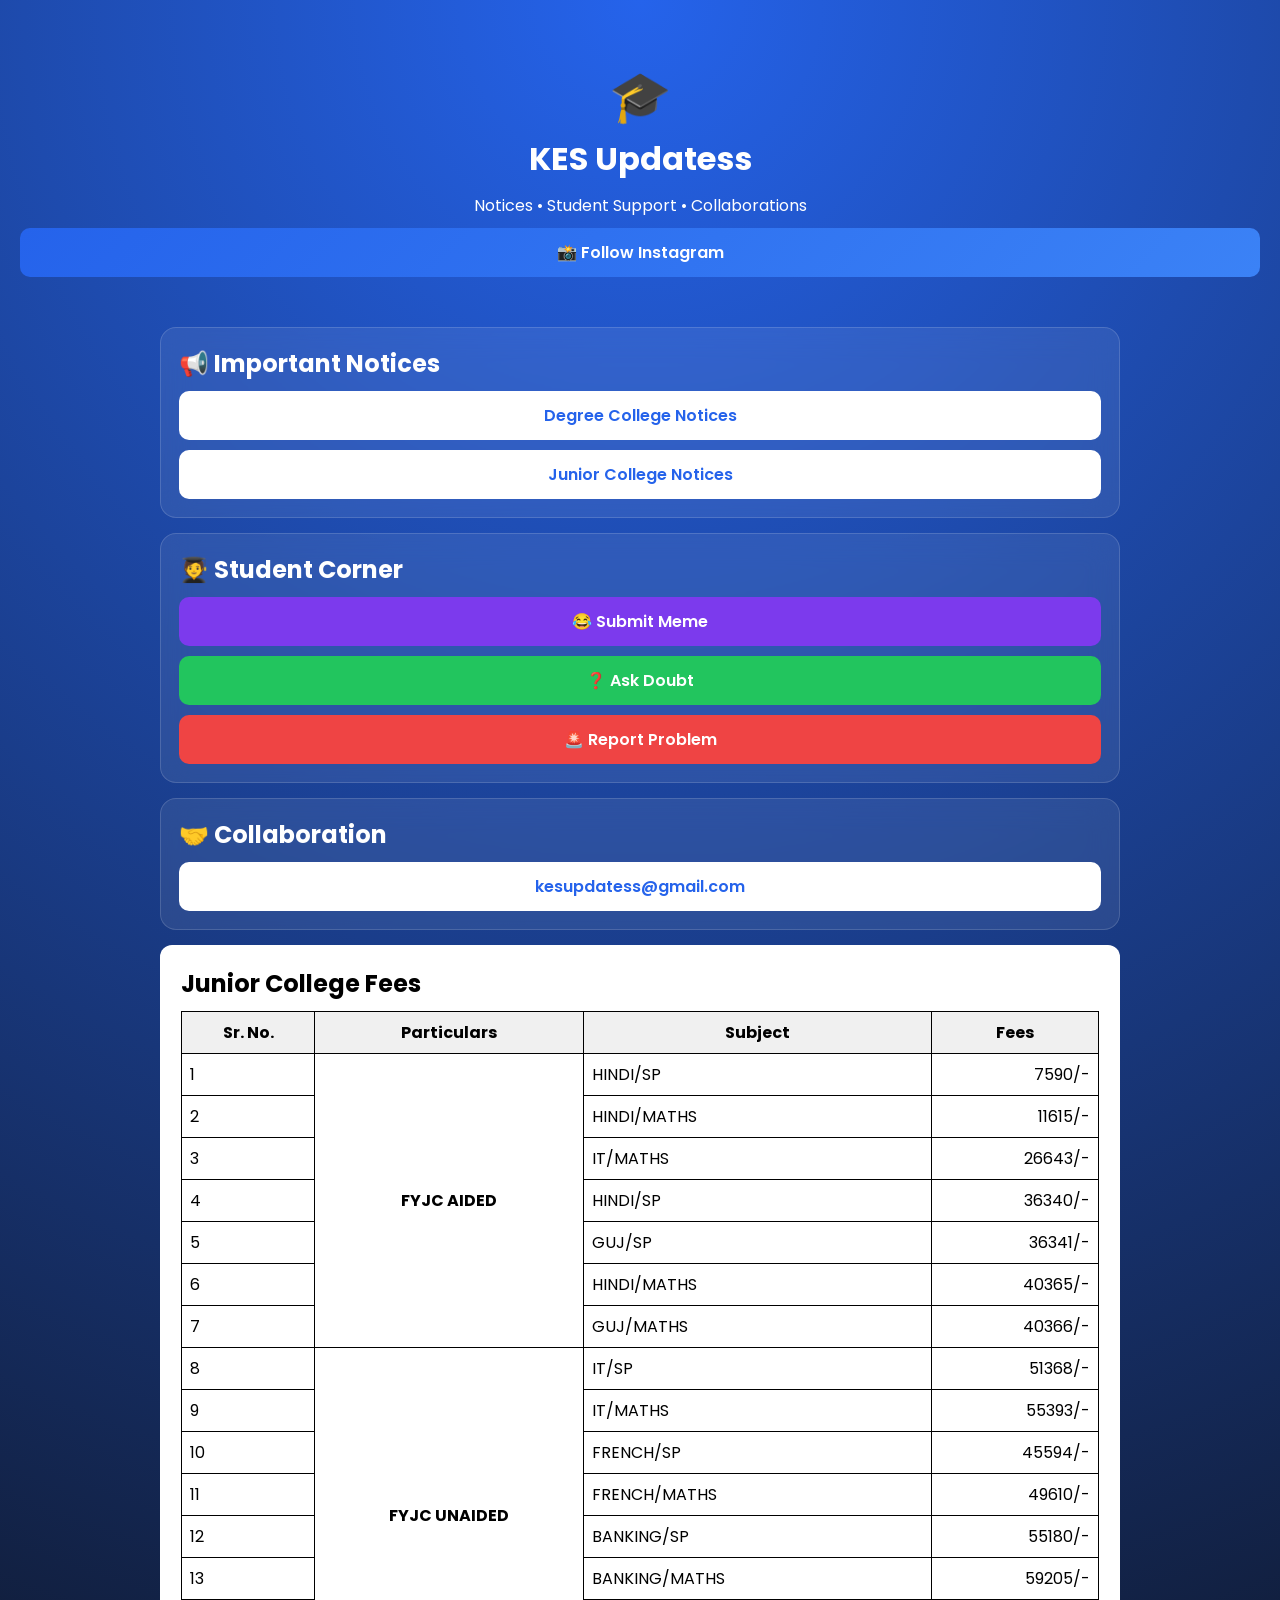
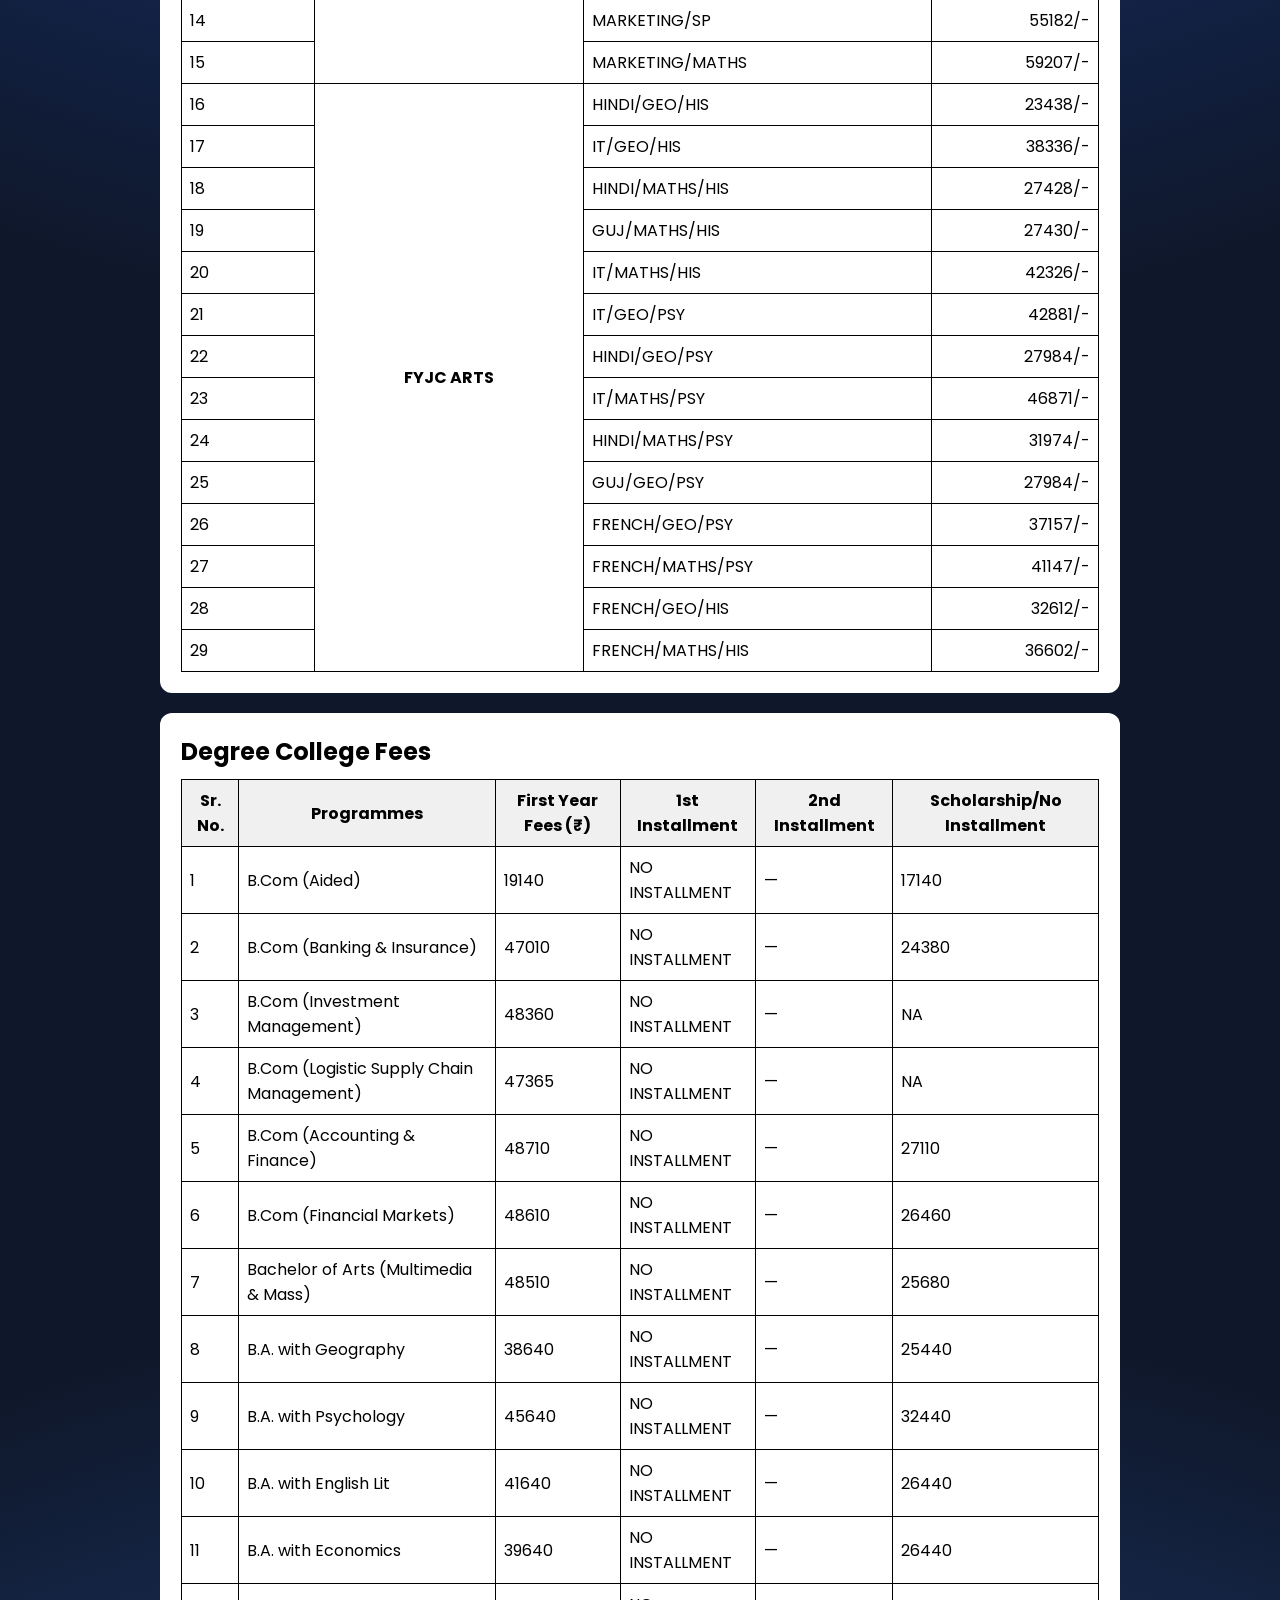
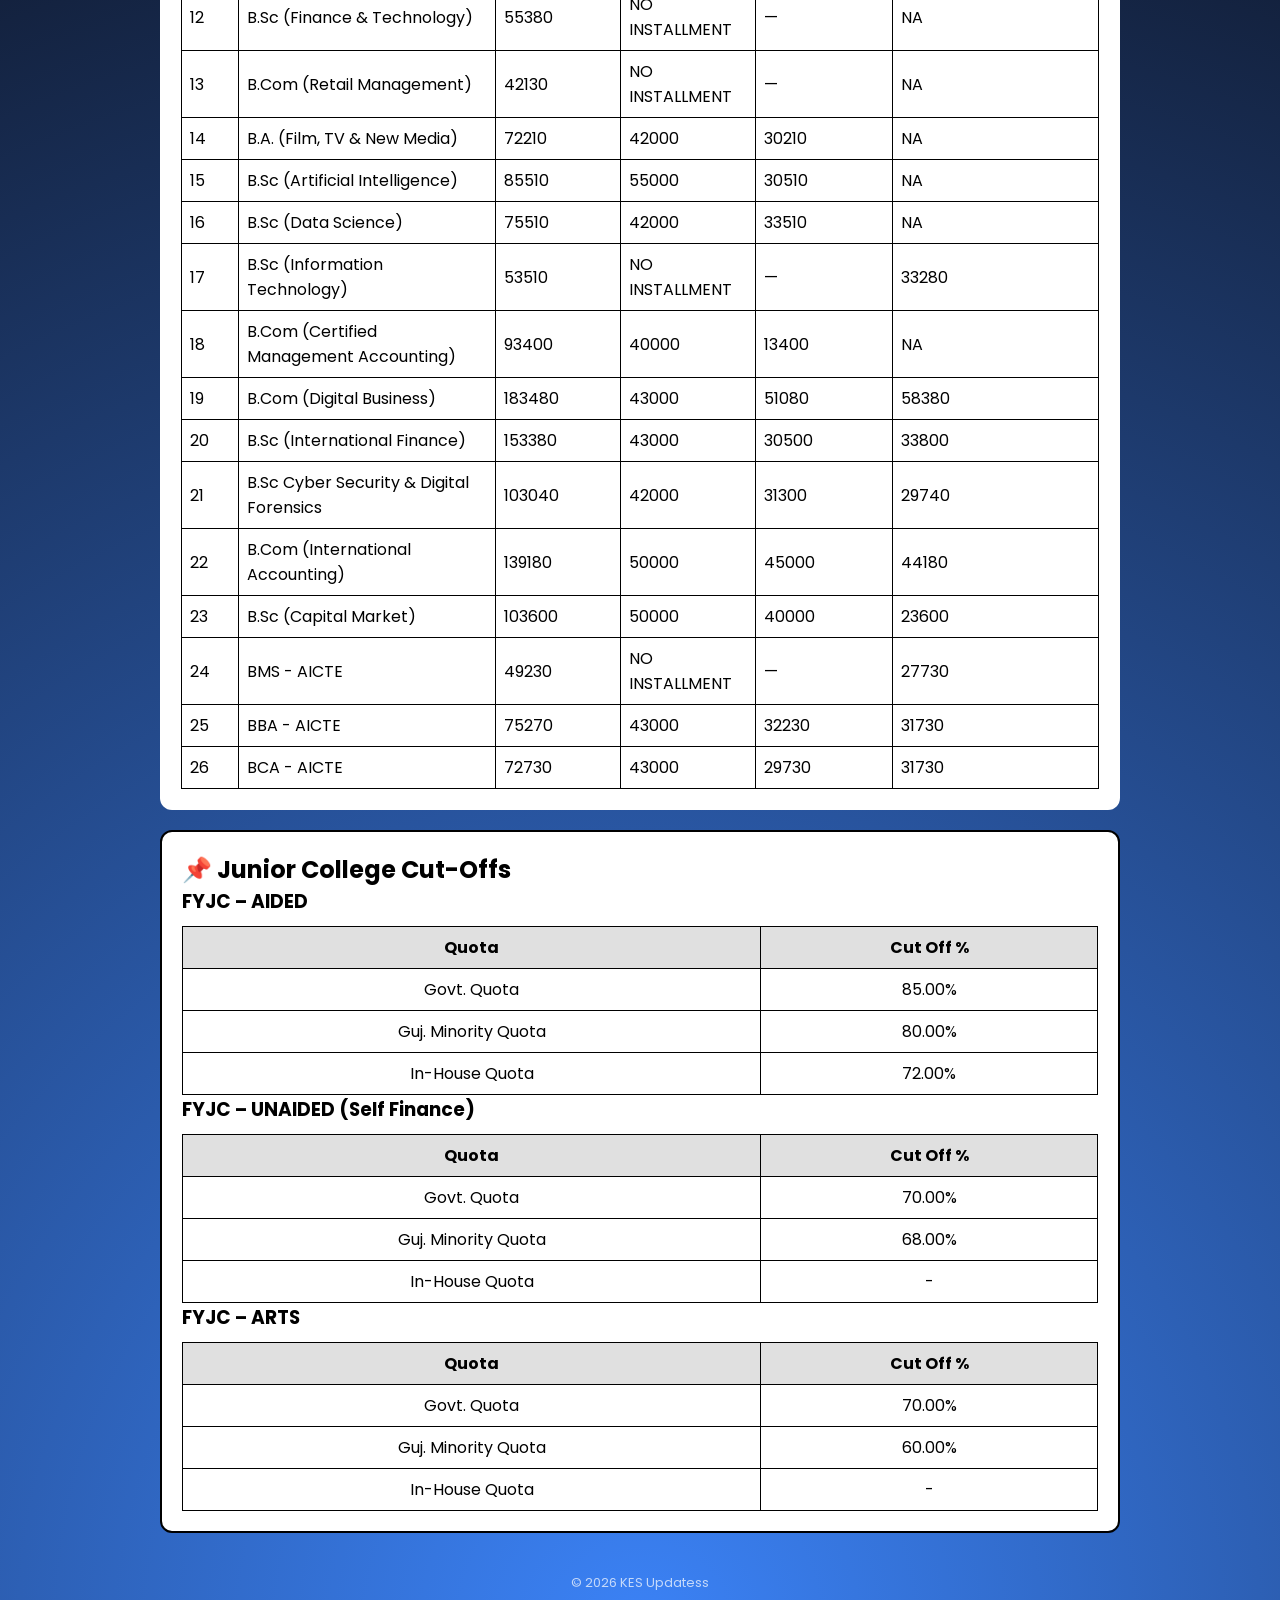
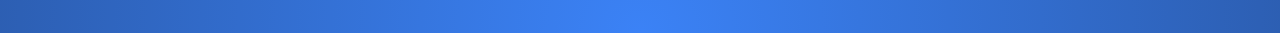
==== commit 0b168a09: "Update index.html" ====
--- a/index.html
+++ b/index.html
@@ -1,355 +1,210 @@
-<!DOCTYPE html> 
-
+<!DOCTYPE html>
 <html lang="en">
-
 <head>
-
 <meta charset="UTF-8">
-
 <meta name="viewport" content="width=device-width, initial-scale=1.0">
-
 <title>KES Updatess</title>
-
 <link href="https://fonts.googleapis.com/css2?family=Poppins:wght@300;400;500;600;700&display=swap" rel="stylesheet">
-
 <style>
-
 *{margin:0;padding:0;box-sizing:border-box;font-family:'Poppins',sans-serif;}
-
-
-
 body{
-
 background:radial-gradient(circle at top,#2563eb,transparent 40%),
-
 radial-gradient(circle at bottom,#3b82f6,transparent 40%),
-
 #0f172a;
-
 color:white;
-
 min-height:100vh;
-
 transition:0.3s;
-
-}
-
-
-
+}
 body.light{background:white;color:black;}
-
 body.contrast{background:black;color:yellow;font-weight:600;}
-
-
-
 header{text-align:center;padding:60px 20px 30px;}
-
 .logo{font-size:50px;}
-
 .header-tagline{margin:10px 0;font-size:16px;}
-
-
-
 .container{max-width:1000px;margin:auto;padding:20px;}
-
-
-
 .card{
-
 background:rgba(255,255,255,0.08);
-
 border:1px solid rgba(255,255,255,0.15);
-
 backdrop-filter:blur(15px);
-
 padding:18px;
-
 border-radius:16px;
-
 margin-bottom:15px;
-
-}
-
-
-
+}
 .link,.btn,.action-btn{
-
 display:block;
-
 padding:12px;
-
 margin-top:10px;
-
 border-radius:10px;
-
 text-align:center;
-
 text-decoration:none;
-
 font-weight:600;
-
-}
-
-
-
+}
 .link{background:white;color:#2563eb;}
-
 .btn{background:linear-gradient(135deg,#2563eb,#3b82f6);color:white;}
-
 .action-btn{color:white;}
-
 .meme{background:#7c3aed;}
-
 .doubt{background:#22c55e;}
-
 .report{background:#ef4444;}
-
-
-
 .fee-table-container{background:white;color:black;padding:20px;border-radius:12px;overflow-x:auto;margin-bottom:20px;}
-
 table{width:100%;border-collapse:collapse;margin-top:10px;}
-
 th,td{border:1px solid black;padding:8px;vertical-align:middle;color:black;}
-
 th{text-align:center;background:#f0f0f0;}
-
 td.particulars{text-align:center;font-weight:bold;}
-
 td.fees{text-align:right;}
-
-
-
+.cutoff-card{
+background:white;
+color:black;
+padding:20px;
+border-radius:12px;
+margin-bottom:20px;
+border:2px solid black;
+}
+.cutoff-card h3{text-align:left;margin-bottom:10px;font-weight:bold;}
+.cutoff-card th, .cutoff-card td{border:1px solid black;padding:8px;text-align:center;}
+.cutoff-card th{background:#e0e0e0;}
 footer{text-align:center;padding:20px;opacity:0.7;font-size:13px;}
-
 </style>
-
 </head>
-
 <body>
 
-
-
 <header>
-
 <div class="logo">🎓</div>
-
 <h1>KES Updatess</h1>
-
 <p class="header-tagline">Notices • Student Support • Collaborations</p>
-
 <a class="btn" href="https://instagram.com/kes_updatess" target="_blank">📸 Follow Instagram</a>
-
 </header>
 
-
-
 <div class="container">
 
-
-
 <!-- Notices -->
-
 <div class="card" id="notices">
-
 <h2>📢 Important Notices</h2>
-
 <a class="link" href="https://kessc.edu.in/notices/" target="_blank">Degree College Notices</a>
-
 <a class="link" href="https://kesjrsanghvi.com/enotices/" target="_blank">Junior College Notices</a>
-
-</div>
-
-
+</div>
 
 <!-- Student Corner -->
-
 <div class="card" id="studentCorner">
-
 <h2>🧑‍🎓 Student Corner</h2>
-
 <a class="action-btn meme" href="https://forms.gle/USmraK6T7EqH7UU9A" target="_blank">😂 Submit Meme</a>
-
-<a class="action-btn doubt" href="mailto:kesupdatess@gmail.com?subject=Ask%20Doubt%20-%20KES%20Updatess">❓ Ask Doubt</a>
-
+<a class="action-btn doubt" href="mailto:kesupdatess@gmail.com?subject=Ask%20Doubt%20-%20KES Updatess">❓ Ask Doubt</a>
 <a class="action-btn report" href="https://docs.google.com/forms/d/e/1FAIpQLSdpkELaLHjghZzWYR6EPYotuRvRDa3yQq3r5y2EHkRqrQOG8g/viewform" target="_blank">🚨 Report Problem</a>
-
-</div>
-
-
+</div>
 
 <!-- Collaboration -->
-
 <div class="card" id="collaboration">
-
 <h2>🤝 Collaboration</h2>
-
 <a class="link" href="mailto:kesupdatess@gmail.com">kesupdatess@gmail.com</a>
-
-</div>
-
-
+</div>
 
 <!-- Junior College Fees -->
-
 <div class="card fee-table-container" id="juniorFees">
-
 <h2>Junior College Fees</h2>
-
 <table>
-
 <thead>
-
 <tr><th>Sr. No.</th><th>Particulars</th><th>Subject</th><th>Fees</th></tr>
-
 </thead>
-
 <tbody>
-
 <tr><td>1</td><td rowspan="7" class="particulars">FYJC AIDED</td><td>HINDI/SP</td><td class="fees">7590/-</td></tr>
-
 <tr><td>2</td><td>HINDI/MATHS</td><td class="fees">11615/-</td></tr>
-
 <tr><td>3</td><td>IT/MATHS</td><td class="fees">26643/-</td></tr>
-
 <tr><td>4</td><td>HINDI/SP</td><td class="fees">36340/-</td></tr>
-
 <tr><td>5</td><td>GUJ/SP</td><td class="fees">36341/-</td></tr>
-
 <tr><td>6</td><td>HINDI/MATHS</td><td class="fees">40365/-</td></tr>
-
 <tr><td>7</td><td>GUJ/MATHS</td><td class="fees">40366/-</td></tr>
-
 <tr><td>8</td><td rowspan="8" class="particulars">FYJC UNAIDED</td><td>IT/SP</td><td class="fees">51368/-</td></tr>
-
 <tr><td>9</td><td>IT/MATHS</td><td class="fees">55393/-</td></tr>
-
 <tr><td>10</td><td>FRENCH/SP</td><td class="fees">45594/-</td></tr>
-
 <tr><td>11</td><td>FRENCH/MATHS</td><td class="fees">49610/-</td></tr>
-
 <tr><td>12</td><td>BANKING/SP</td><td class="fees">55180/-</td></tr>
-
 <tr><td>13</td><td>BANKING/MATHS</td><td class="fees">59205/-</td></tr>
-
 <tr><td>14</td><td>MARKETING/SP</td><td class="fees">55182/-</td></tr>
-
 <tr><td>15</td><td>MARKETING/MATHS</td><td class="fees">59207/-</td></tr>
-
 <tr><td>16</td><td rowspan="14" class="particulars">FYJC ARTS</td><td>HINDI/GEO/HIS</td><td class="fees">23438/-</td></tr>
-
 <tr><td>17</td><td>IT/GEO/HIS</td><td class="fees">38336/-</td></tr>
-
 <tr><td>18</td><td>HINDI/MATHS/HIS</td><td class="fees">27428/-</td></tr>
-
 <tr><td>19</td><td>GUJ/MATHS/HIS</td><td class="fees">27430/-</td></tr>
-
 <tr><td>20</td><td>IT/MATHS/HIS</td><td class="fees">42326/-</td></tr>
-
 <tr><td>21</td><td>IT/GEO/PSY</td><td class="fees">42881/-</td></tr>
-
 <tr><td>22</td><td>HINDI/GEO/PSY</td><td class="fees">27984/-</td></tr>
-
 <tr><td>23</td><td>IT/MATHS/PSY</td><td class="fees">46871/-</td></tr>
-
 <tr><td>24</td><td>HINDI/MATHS/PSY</td><td class="fees">31974/-</td></tr>
-
 <tr><td>25</td><td>GUJ/GEO/PSY</td><td class="fees">27984/-</td></tr>
-
 <tr><td>26</td><td>FRENCH/GEO/PSY</td><td class="fees">37157/-</td></tr>
-
 <tr><td>27</td><td>FRENCH/MATHS/PSY</td><td class="fees">41147/-</td></tr>
-
 <tr><td>28</td><td>FRENCH/GEO/HIS</td><td class="fees">32612/-</td></tr>
-
 <tr><td>29</td><td>FRENCH/MATHS/HIS</td><td class="fees">36602/-</td></tr>
-
 </tbody>
-
-</table>
-
-</div>
-
-
+</table>
+</div>
 
 <!-- Degree College Fees -->
-
 <div class="card fee-table-container" id="degreeFees">
-
 <h2>Degree College Fees</h2>
-
 <table>
-
 <thead>
-
 <tr><th>Sr. No.</th><th>Programmes</th><th>First Year Fees (₹)</th><th>1st Installment</th><th>2nd Installment</th><th>Scholarship/No Installment</th></tr>
-
 </thead>
-
 <tbody>
-
 <tr><td>1</td><td>B.Com (Aided)</td><td>19140</td><td>NO INSTALLMENT</td><td>—</td><td>17140</td></tr>
-
 <tr><td>2</td><td>B.Com (Banking & Insurance)</td><td>47010</td><td>NO INSTALLMENT</td><td>—</td><td>24380</td></tr>
-
 <tr><td>3</td><td>B.Com (Investment Management)</td><td>48360</td><td>NO INSTALLMENT</td><td>—</td><td>NA</td></tr>
-
 <tr><td>4</td><td>B.Com (Logistic Supply Chain Management)</td><td>47365</td><td>NO INSTALLMENT</td><td>—</td><td>NA</td></tr>
-
 <tr><td>5</td><td>B.Com (Accounting & Finance)</td><td>48710</td><td>NO INSTALLMENT</td><td>—</td><td>27110</td></tr>
-
 <tr><td>6</td><td>B.Com (Financial Markets)</td><td>48610</td><td>NO INSTALLMENT</td><td>—</td><td>26460</td></tr>
-
 <tr><td>7</td><td>Bachelor of Arts (Multimedia & Mass)</td><td>48510</td><td>NO INSTALLMENT</td><td>—</td><td>25680</td></tr>
-
 <tr><td>8</td><td>B.A. with Geography</td><td>38640</td><td>NO INSTALLMENT</td><td>—</td><td>25440</td></tr>
-
 <tr><td>9</td><td>B.A. with Psychology</td><td>45640</td><td>NO INSTALLMENT</td><td>—</td><td>32440</td></tr>
-
 <tr><td>10</td><td>B.A. with English Lit</td><td>41640</td><td>NO INSTALLMENT</td><td>—</td><td>26440</td></tr>
-
 <tr><td>11</td><td>B.A. with Economics</td><td>39640</td><td>NO INSTALLMENT</td><td>—</td><td>26440</td></tr>
-
 <tr><td>12</td><td>B.Sc (Finance & Technology)</td><td>55380</td><td>NO INSTALLMENT</td><td>—</td><td>NA</td></tr>
-
 <tr><td>13</td><td>B.Com (Retail Management)</td><td>42130</td><td>NO INSTALLMENT</td><td>—</td><td>NA</td></tr>
-
 <tr><td>14</td><td>B.A. (Film, TV & New Media)</td><td>72210</td><td>42000</td><td>30210</td><td>NA</td></tr>
-
 <tr><td>15</td><td>B.Sc (Artificial Intelligence)</td><td>85510</td><td>55000</td><td>30510</td><td>NA</td></tr>
-
 <tr><td>16</td><td>B.Sc (Data Science)</td><td>75510</td><td>42000</td><td>33510</td><td>NA</td></tr>
-
 <tr><td>17</td><td>B.Sc (Information Technology)</td><td>53510</td><td>NO INSTALLMENT</td><td>—</td><td>33280</td></tr>
-
 <tr><td>18</td><td>B.Com (Certified Management Accounting)</td><td>93400</td><td>40000</td><td>13400</td><td>NA</td></tr>
-
 <tr><td>19</td><td>B.Com (Digital Business)</td><td>183480</td><td>43000</td><td>51080</td><td>58380</td></tr>
-
 <tr><td>20</td><td>B.Sc (International Finance)</td><td>153380</td><td>43000</td><td>30500</td><td>33800</td></tr>
-
 <tr><td>21</td><td>B.Sc Cyber Security & Digital Forensics</td><td>103040</td><td>42000</td><td>31300</td><td>29740</td></tr>
-
 <tr><td>22</td><td>B.Com (International Accounting)</td><td>139180</td><td>50000</td><td>45000</td><td>44180</td></tr>
-
 <tr><td>23</td><td>B.Sc (Capital Market)</td><td>103600</td><td>50000</td><td>40000</td><td>23600</td></tr>
-
 <tr><td>24</td><td>BMS - AICTE</td><td>49230</td><td>NO INSTALLMENT</td><td>—</td><td>27730</td></tr>
-
 <tr><td>25</td><td>BBA - AICTE</td><td>75270</td><td>43000</td><td>32230</td><td>31730</td></tr>
-
 <tr><td>26</td><td>BCA - AICTE</td><td>72730</td><td>43000</td><td>29730</td><td>31730</td></tr>
-
 </tbody>
-
-</table>
-
-</div>
-
-
+</table>
+</div>
+
+<!-- JUNIOR COLLEGE CUTOFF -->
+<div class="cutoff-card" id="juniorCutoff">
+<h2>📌 Junior College Cut-Offs</h2>
+
+<h3>FYJC – AIDED</h3>
+<table class="cutoff-table">
+<tr><th>Quota</th><th>Cut Off %</th></tr>
+<tr><td>Govt. Quota</td><td>85.00%</td></tr>
+<tr><td>Guj. Minority Quota</td><td>80.00%</td></tr>
+<tr><td>In-House Quota</td><td>72.00%</td></tr>
+</table>
+
+<h3>FYJC – UNAIDED (Self Finance)</h3>
+<table class="cutoff-table">
+<tr><th>Quota</th><th>Cut Off %</th></tr>
+<tr><td>Govt. Quota</td><td>70.00%</td></tr>
+<tr><td>Guj. Minority Quota</td><td>68.00%</td></tr>
+<tr><td>In-House Quota</td><td>-</td></tr>
+</table>
+
+<h3>FYJC – ARTS</h3>
+<table class="cutoff-table">
+<tr><th>Quota</th><th>Cut Off %</th></tr>
+<tr><td>Govt. Quota</td><td>70.00%</td></tr>
+<tr><td>Guj. Minority Quota</td><td>60.00%</td></tr>
+<tr><td>In-House Quota</td><td>-</td></tr>
+</table>
+
+</div>
 
 <footer>© 2026 KES Updatess</footer>
-
 </body>
-
 </html>
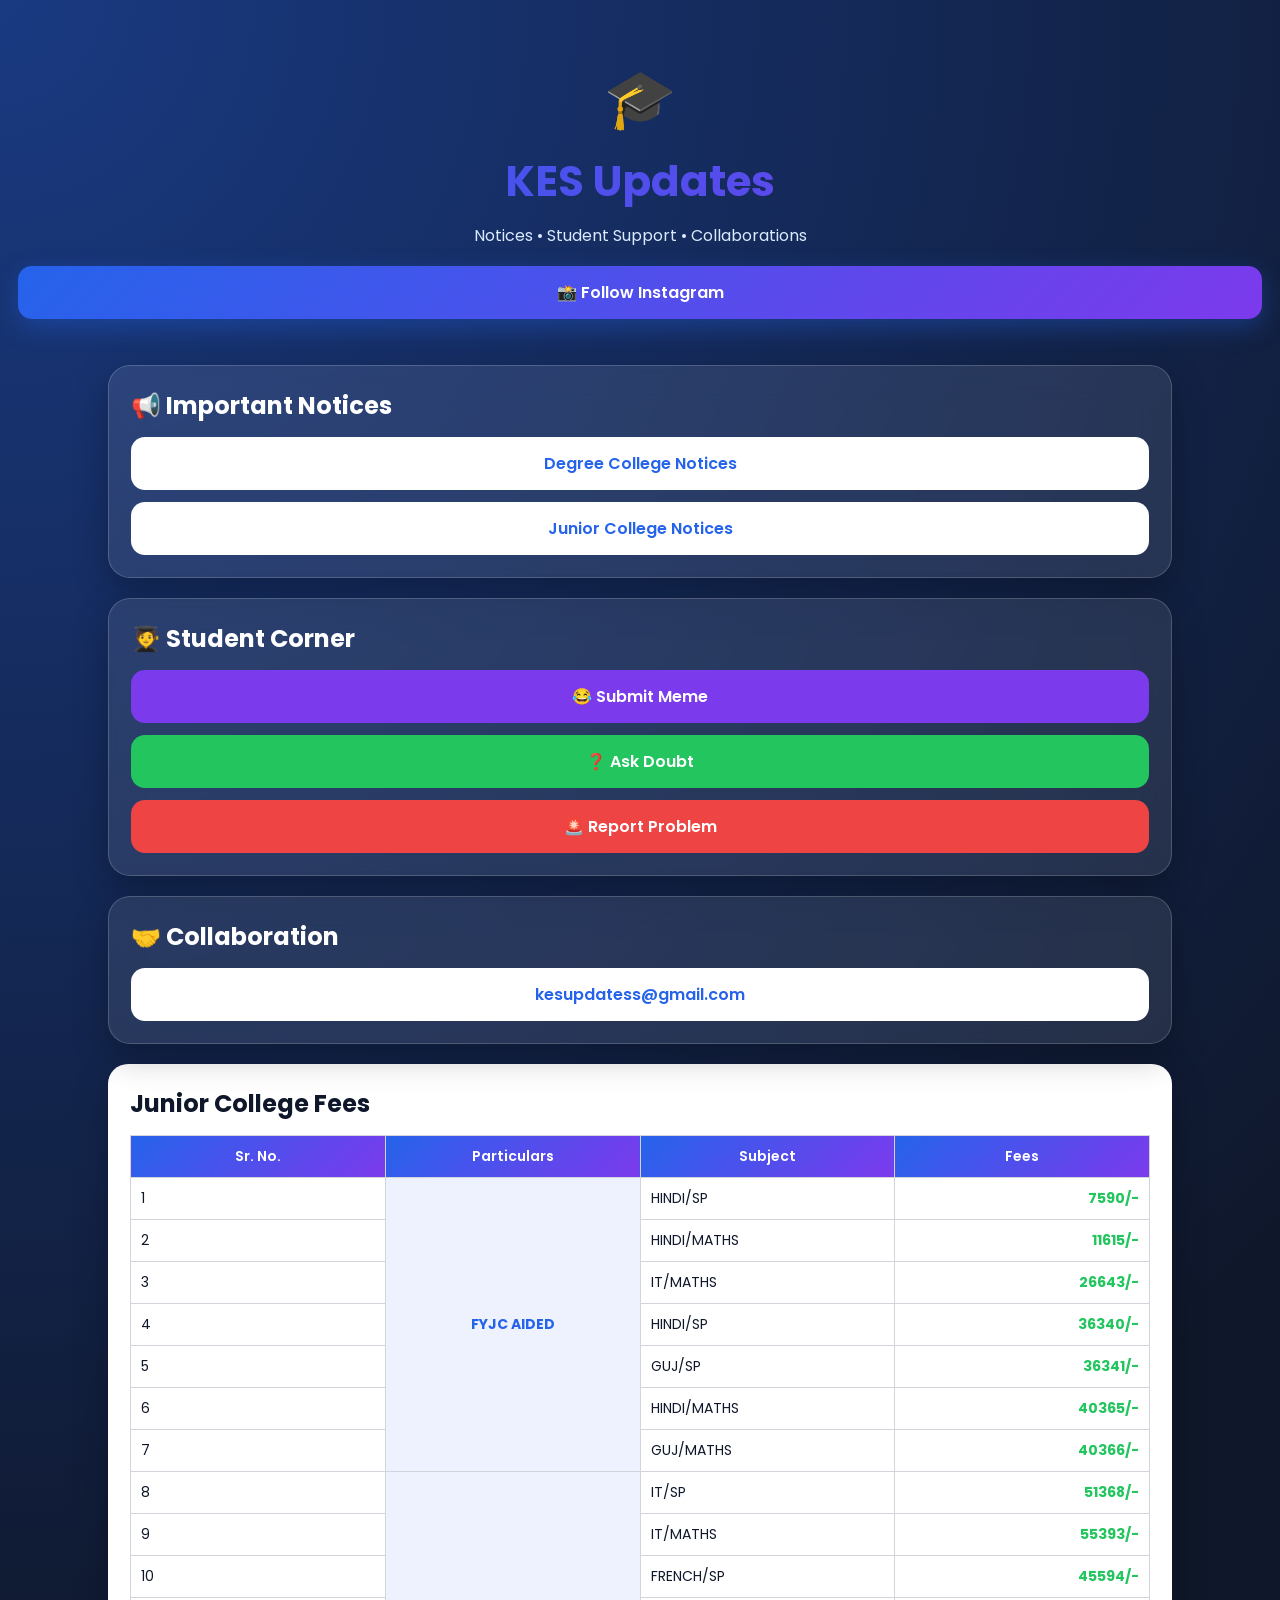
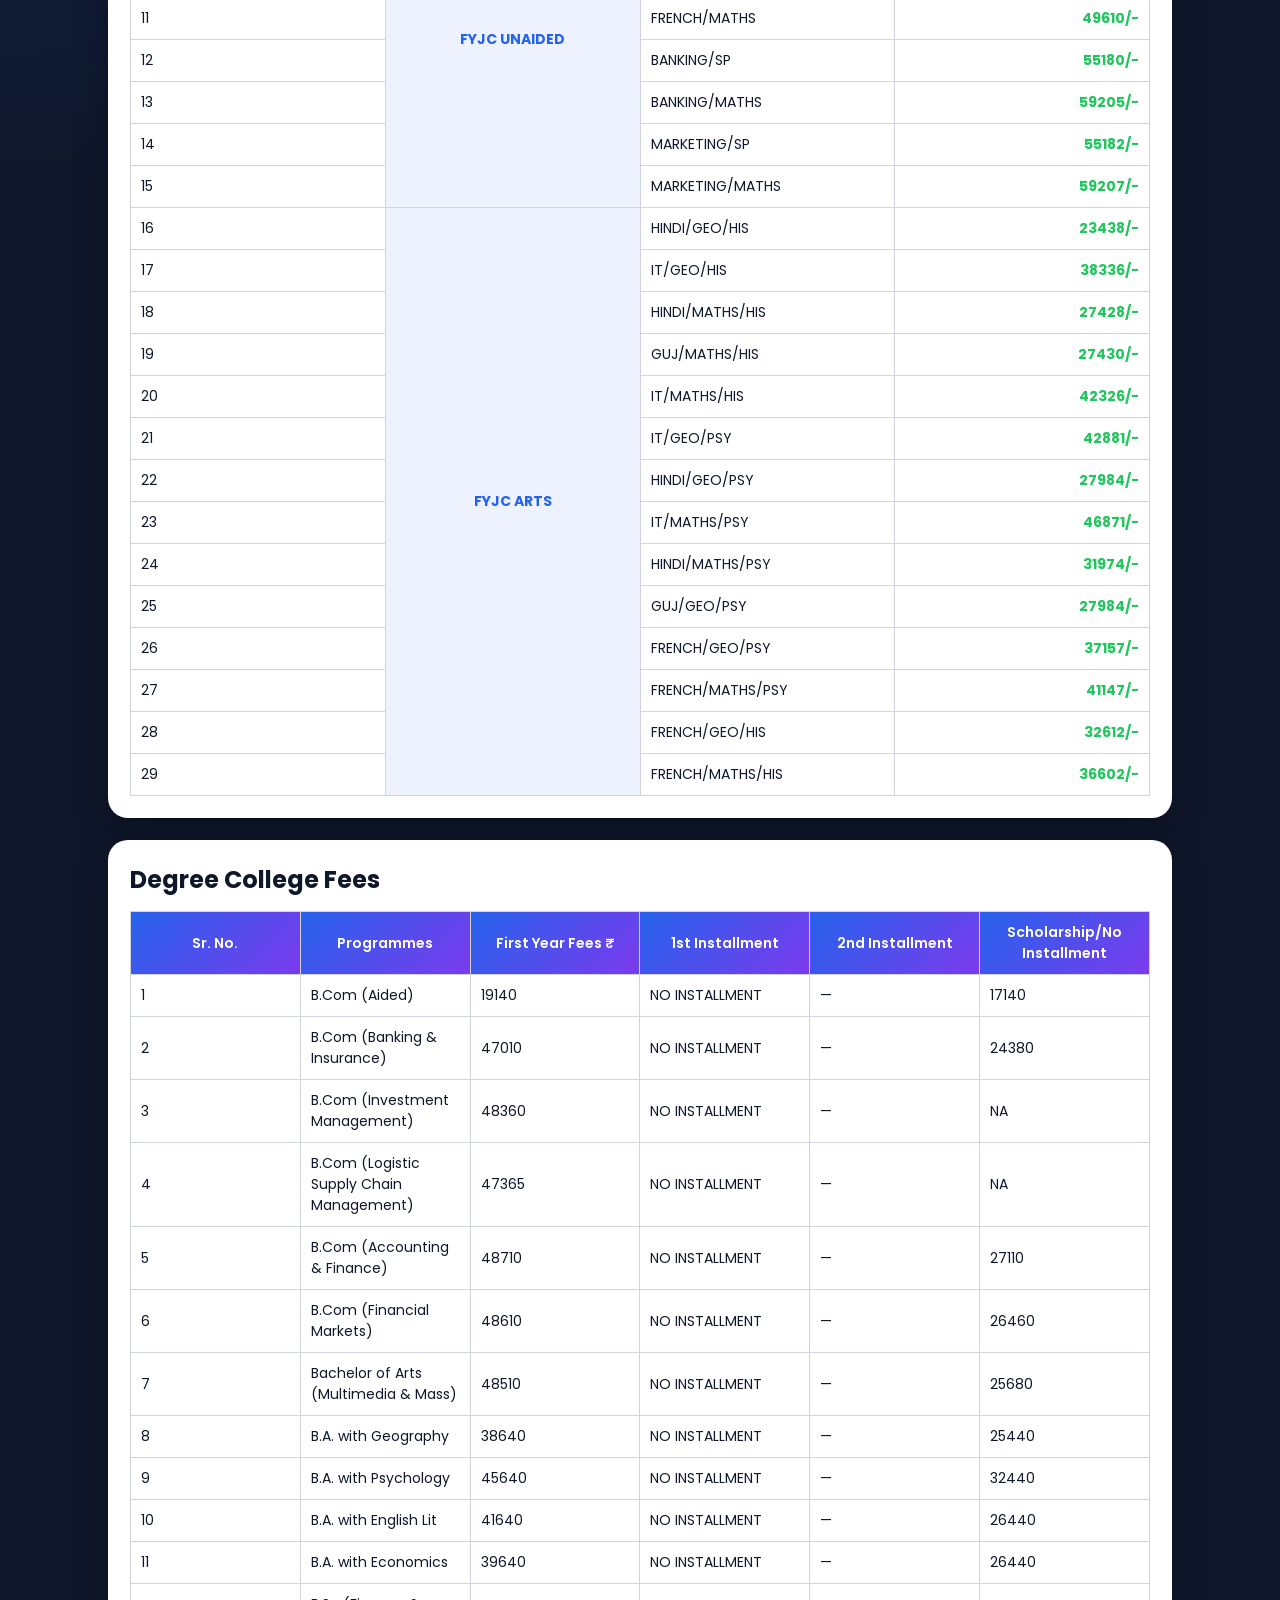
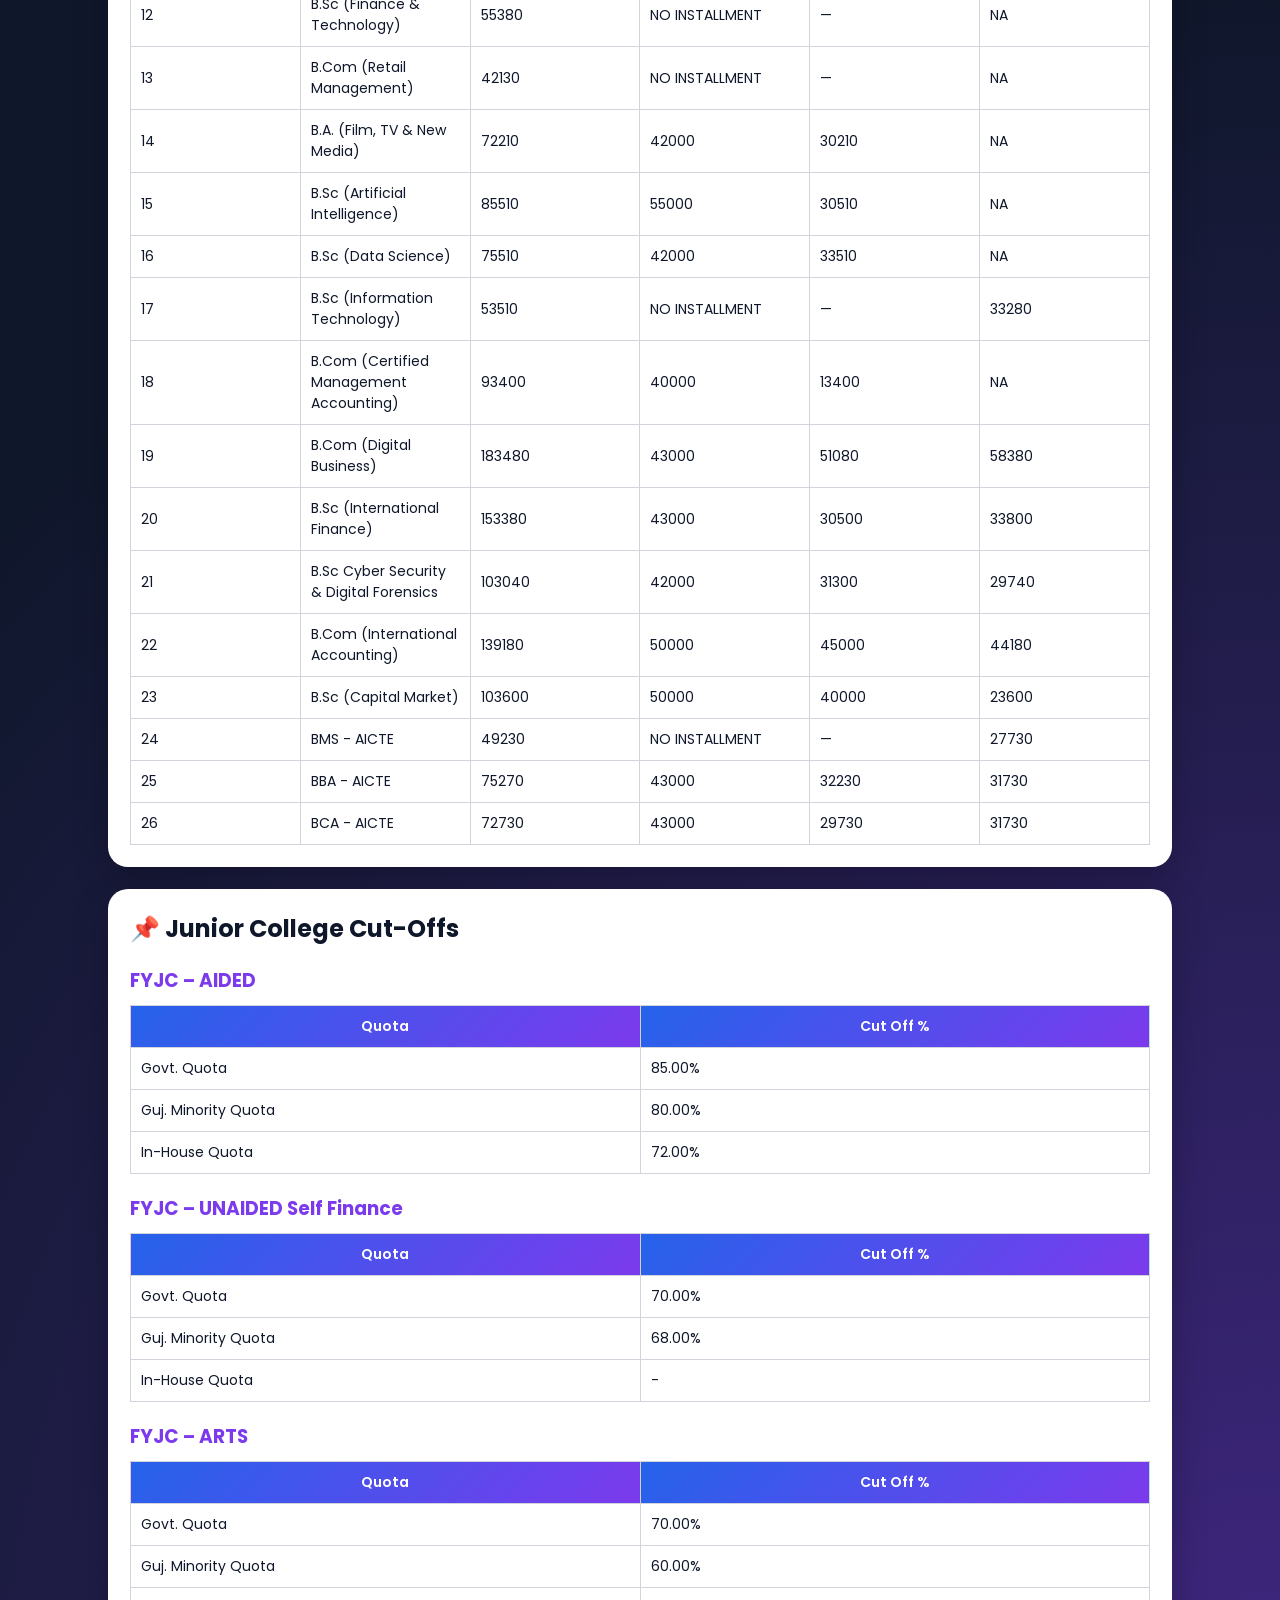
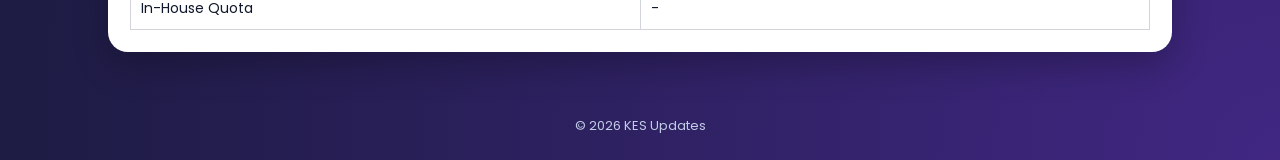
==== commit 4e3908f2: "Update index.html" ====
--- a/index.html
+++ b/index.html
@@ -3,101 +3,316 @@
 <head>
 <meta charset="UTF-8">
 <meta name="viewport" content="width=device-width, initial-scale=1.0">
-<title>KES Updatess</title>
+<title>KES Updates</title>
+
 <link href="https://fonts.googleapis.com/css2?family=Poppins:wght@300;400;500;600;700&display=swap" rel="stylesheet">
+
 <style>
-*{margin:0;padding:0;box-sizing:border-box;font-family:'Poppins',sans-serif;}
+:root{
+--blue:#2563EB;
+--purple:#7C3AED;
+--navy:#0F172A;
+--white:#FFFFFF;
+--green:#22C55E;
+--red:#EF4444;
+--glass:rgba(255,255,255,0.09);
+--border:rgba(255,255,255,0.18);
+}
+
+*{
+margin:0;
+padding:0;
+box-sizing:border-box;
+font-family:'Poppins',sans-serif;
+}
+
 body{
-background:radial-gradient(circle at top,#2563eb,transparent 40%),
-radial-gradient(circle at bottom,#3b82f6,transparent 40%),
-#0f172a;
-color:white;
+background:
+radial-gradient(circle at top left,rgba(37,99,235,0.45),transparent 35%),
+radial-gradient(circle at bottom right,rgba(124,58,237,0.45),transparent 35%),
+var(--navy);
+color:var(--white);
 min-height:100vh;
-transition:0.3s;
-}
-body.light{background:white;color:black;}
-body.contrast{background:black;color:yellow;font-weight:600;}
-header{text-align:center;padding:60px 20px 30px;}
-.logo{font-size:50px;}
-.header-tagline{margin:10px 0;font-size:16px;}
-.container{max-width:1000px;margin:auto;padding:20px;}
+overflow-x:hidden;
+}
+
+header{
+text-align:center;
+padding:55px 18px 28px;
+}
+
+.logo{
+font-size:58px;
+margin-bottom:8px;
+}
+
+h1{
+font-size:42px;
+font-weight:700;
+background:linear-gradient(135deg,var(--blue),var(--purple));
+-webkit-background-clip:text;
+-webkit-text-fill-color:transparent;
+}
+
+.header-tagline{
+margin:10px 0 18px;
+font-size:16px;
+color:#dbeafe;
+}
+
+.container{
+width:100%;
+max-width:1100px;
+margin:auto;
+padding:18px;
+}
+
 .card{
-background:rgba(255,255,255,0.08);
-border:1px solid rgba(255,255,255,0.15);
-backdrop-filter:blur(15px);
-padding:18px;
-border-radius:16px;
-margin-bottom:15px;
-}
-.link,.btn,.action-btn{
+background:var(--glass);
+border:1px solid var(--border);
+backdrop-filter:blur(18px);
+-webkit-backdrop-filter:blur(18px);
+padding:22px;
+border-radius:22px;
+margin-bottom:20px;
+box-shadow:0 12px 35px rgba(0,0,0,0.28);
+}
+
+.card h2,
+.fee-table-container h2,
+.cutoff-card h2{
+margin-bottom:14px;
+font-size:24px;
+}
+
+.link,
+.btn,
+.action-btn{
 display:block;
-padding:12px;
-margin-top:10px;
-border-radius:10px;
+padding:14px;
+margin-top:12px;
+border-radius:14px;
 text-align:center;
 text-decoration:none;
 font-weight:600;
-}
-.link{background:white;color:#2563eb;}
-.btn{background:linear-gradient(135deg,#2563eb,#3b82f6);color:white;}
-.action-btn{color:white;}
-.meme{background:#7c3aed;}
-.doubt{background:#22c55e;}
-.report{background:#ef4444;}
-.fee-table-container{background:white;color:black;padding:20px;border-radius:12px;overflow-x:auto;margin-bottom:20px;}
-table{width:100%;border-collapse:collapse;margin-top:10px;}
-th,td{border:1px solid black;padding:8px;vertical-align:middle;color:black;}
-th{text-align:center;background:#f0f0f0;}
-td.particulars{text-align:center;font-weight:bold;}
-td.fees{text-align:right;}
+transition:0.25s;
+}
+
+.btn{
+background:linear-gradient(135deg,var(--blue),var(--purple));
+color:var(--white);
+box-shadow:0 8px 25px rgba(37,99,235,0.35);
+}
+
+.link{
+background:var(--white);
+color:var(--blue);
+}
+
+.meme{
+background:var(--purple);
+color:var(--white);
+}
+
+.doubt{
+background:var(--green);
+color:var(--white);
+}
+
+.report{
+background:var(--red);
+color:var(--white);
+}
+
+.link:hover,
+.btn:hover,
+.action-btn:hover{
+transform:translateY(-3px);
+opacity:0.92;
+}
+
+.fee-table-container,
 .cutoff-card{
-background:white;
-color:black;
-padding:20px;
-border-radius:12px;
-margin-bottom:20px;
-border:2px solid black;
-}
-.cutoff-card h3{text-align:left;margin-bottom:10px;font-weight:bold;}
-.cutoff-card th, .cutoff-card td{border:1px solid black;padding:8px;text-align:center;}
-.cutoff-card th{background:#e0e0e0;}
-footer{text-align:center;padding:20px;opacity:0.7;font-size:13px;}
+background:var(--white);
+color:var(--navy);
+padding:22px;
+border-radius:20px;
+margin-bottom:22px;
+box-shadow:0 12px 35px rgba(0,0,0,0.25);
+}
+
+table{
+width:100%;
+border-collapse:collapse;
+margin-top:10px;
+table-layout:fixed;
+word-wrap:break-word;
+}
+
+th,
+td{
+border:1px solid #d1d5db;
+padding:10px;
+font-size:14px;
+vertical-align:middle;
+color:var(--navy);
+word-break:break-word;
+}
+
+th{
+background:linear-gradient(135deg,var(--blue),var(--purple));
+color:var(--white);
+text-align:center;
+font-weight:600;
+}
+
+td{
+background:#ffffff;
+}
+
+td.particulars{
+text-align:center;
+font-weight:700;
+background:#eef2ff;
+color:var(--blue);
+}
+
+td.fees{
+text-align:right;
+font-weight:700;
+color:var(--green);
+}
+
+.cutoff-card h3{
+margin-top:20px;
+margin-bottom:8px;
+color:var(--purple);
+}
+
+footer{
+text-align:center;
+padding:24px;
+font-size:13px;
+color:#dbeafe;
+opacity:0.85;
+}
+
+@media(max-width:768px){
+header{
+padding:38px 14px 20px;
+}
+
+.logo{
+font-size:48px;
+}
+
+h1{
+font-size:32px;
+}
+
+.header-tagline{
+font-size:14px;
+}
+
+.container{
+padding:14px;
+}
+
+.card,
+.fee-table-container,
+.cutoff-card{
+padding:16px;
+border-radius:18px;
+}
+
+.card h2,
+.fee-table-container h2,
+.cutoff-card h2{
+font-size:20px;
+}
+
+.link,
+.btn,
+.action-btn{
+font-size:14px;
+padding:12px;
+}
+
+table{
+width:100%;
+min-width:0;
+}
+
+th,
+td{
+font-size:10px;
+padding:6px;
+}
+}
+
+@media(max-width:480px){
+h1{
+font-size:28px;
+}
+
+.logo{
+font-size:42px;
+}
+
+.card h2,
+.fee-table-container h2,
+.cutoff-card h2{
+font-size:18px;
+}
+
+table{
+width:100%;
+min-width:0;
+}
+
+th,
+td{
+font-size:9px;
+padding:5px;
+}
+
+footer{
+font-size:12px;
+}
+}
 </style>
 </head>
+
 <body>
 
 <header>
 <div class="logo">🎓</div>
-<h1>KES Updatess</h1>
+<h1>KES Updates</h1>
 <p class="header-tagline">Notices • Student Support • Collaborations</p>
 <a class="btn" href="https://instagram.com/kes_updatess" target="_blank">📸 Follow Instagram</a>
 </header>
 
 <div class="container">
 
-<!-- Notices -->
-<div class="card" id="notices">
+<div class="card">
 <h2>📢 Important Notices</h2>
 <a class="link" href="https://kessc.edu.in/notices/" target="_blank">Degree College Notices</a>
 <a class="link" href="https://kesjrsanghvi.com/enotices/" target="_blank">Junior College Notices</a>
 </div>
 
-<!-- Student Corner -->
-<div class="card" id="studentCorner">
+<div class="card">
 <h2>🧑‍🎓 Student Corner</h2>
 <a class="action-btn meme" href="https://forms.gle/USmraK6T7EqH7UU9A" target="_blank">😂 Submit Meme</a>
-<a class="action-btn doubt" href="mailto:kesupdatess@gmail.com?subject=Ask%20Doubt%20-%20KES Updatess">❓ Ask Doubt</a>
+<a class="action-btn doubt" href="mailto:kesupdatess@gmail.com?subject=Ask%20Doubt%20-%20KES Updates">❓ Ask Doubt</a>
 <a class="action-btn report" href="https://docs.google.com/forms/d/e/1FAIpQLSdpkELaLHjghZzWYR6EPYotuRvRDa3yQq3r5y2EHkRqrQOG8g/viewform" target="_blank">🚨 Report Problem</a>
 </div>
 
-<!-- Collaboration -->
-<div class="card" id="collaboration">
+<div class="card">
 <h2>🤝 Collaboration</h2>
 <a class="link" href="mailto:kesupdatess@gmail.com">kesupdatess@gmail.com</a>
 </div>
 
-<!-- Junior College Fees -->
-<div class="card fee-table-container" id="juniorFees">
+<div class="fee-table-container">
 <h2>Junior College Fees</h2>
 <table>
 <thead>
@@ -137,12 +352,18 @@
 </table>
 </div>
 
-<!-- Degree College Fees -->
-<div class="card fee-table-container" id="degreeFees">
+<div class="fee-table-container">
 <h2>Degree College Fees</h2>
 <table>
 <thead>
-<tr><th>Sr. No.</th><th>Programmes</th><th>First Year Fees (₹)</th><th>1st Installment</th><th>2nd Installment</th><th>Scholarship/No Installment</th></tr>
+<tr>
+<th>Sr. No.</th>
+<th>Programmes</th>
+<th>First Year Fees ₹</th>
+<th>1st Installment</th>
+<th>2nd Installment</th>
+<th>Scholarship/No Installment</th>
+</tr>
 </thead>
 <tbody>
 <tr><td>1</td><td>B.Com (Aided)</td><td>19140</td><td>NO INSTALLMENT</td><td>—</td><td>17140</td></tr>
@@ -175,20 +396,19 @@
 </table>
 </div>
 
-<!-- JUNIOR COLLEGE CUTOFF -->
-<div class="cutoff-card" id="juniorCutoff">
+<div class="cutoff-card">
 <h2>📌 Junior College Cut-Offs</h2>
 
 <h3>FYJC – AIDED</h3>
-<table class="cutoff-table">
+<table>
 <tr><th>Quota</th><th>Cut Off %</th></tr>
 <tr><td>Govt. Quota</td><td>85.00%</td></tr>
 <tr><td>Guj. Minority Quota</td><td>80.00%</td></tr>
 <tr><td>In-House Quota</td><td>72.00%</td></tr>
 </table>
 
-<h3>FYJC – UNAIDED (Self Finance)</h3>
-<table class="cutoff-table">
+<h3>FYJC – UNAIDED Self Finance</h3>
+<table>
 <tr><th>Quota</th><th>Cut Off %</th></tr>
 <tr><td>Govt. Quota</td><td>70.00%</td></tr>
 <tr><td>Guj. Minority Quota</td><td>68.00%</td></tr>
@@ -196,15 +416,17 @@
 </table>
 
 <h3>FYJC – ARTS</h3>
-<table class="cutoff-table">
+<table>
 <tr><th>Quota</th><th>Cut Off %</th></tr>
 <tr><td>Govt. Quota</td><td>70.00%</td></tr>
 <tr><td>Guj. Minority Quota</td><td>60.00%</td></tr>
 <tr><td>In-House Quota</td><td>-</td></tr>
 </table>
-
-</div>
-
-<footer>© 2026 KES Updatess</footer>
+</div>
+
+</div>
+
+<footer>© 2026 KES Updates</footer>
+
 </body>
 </html>
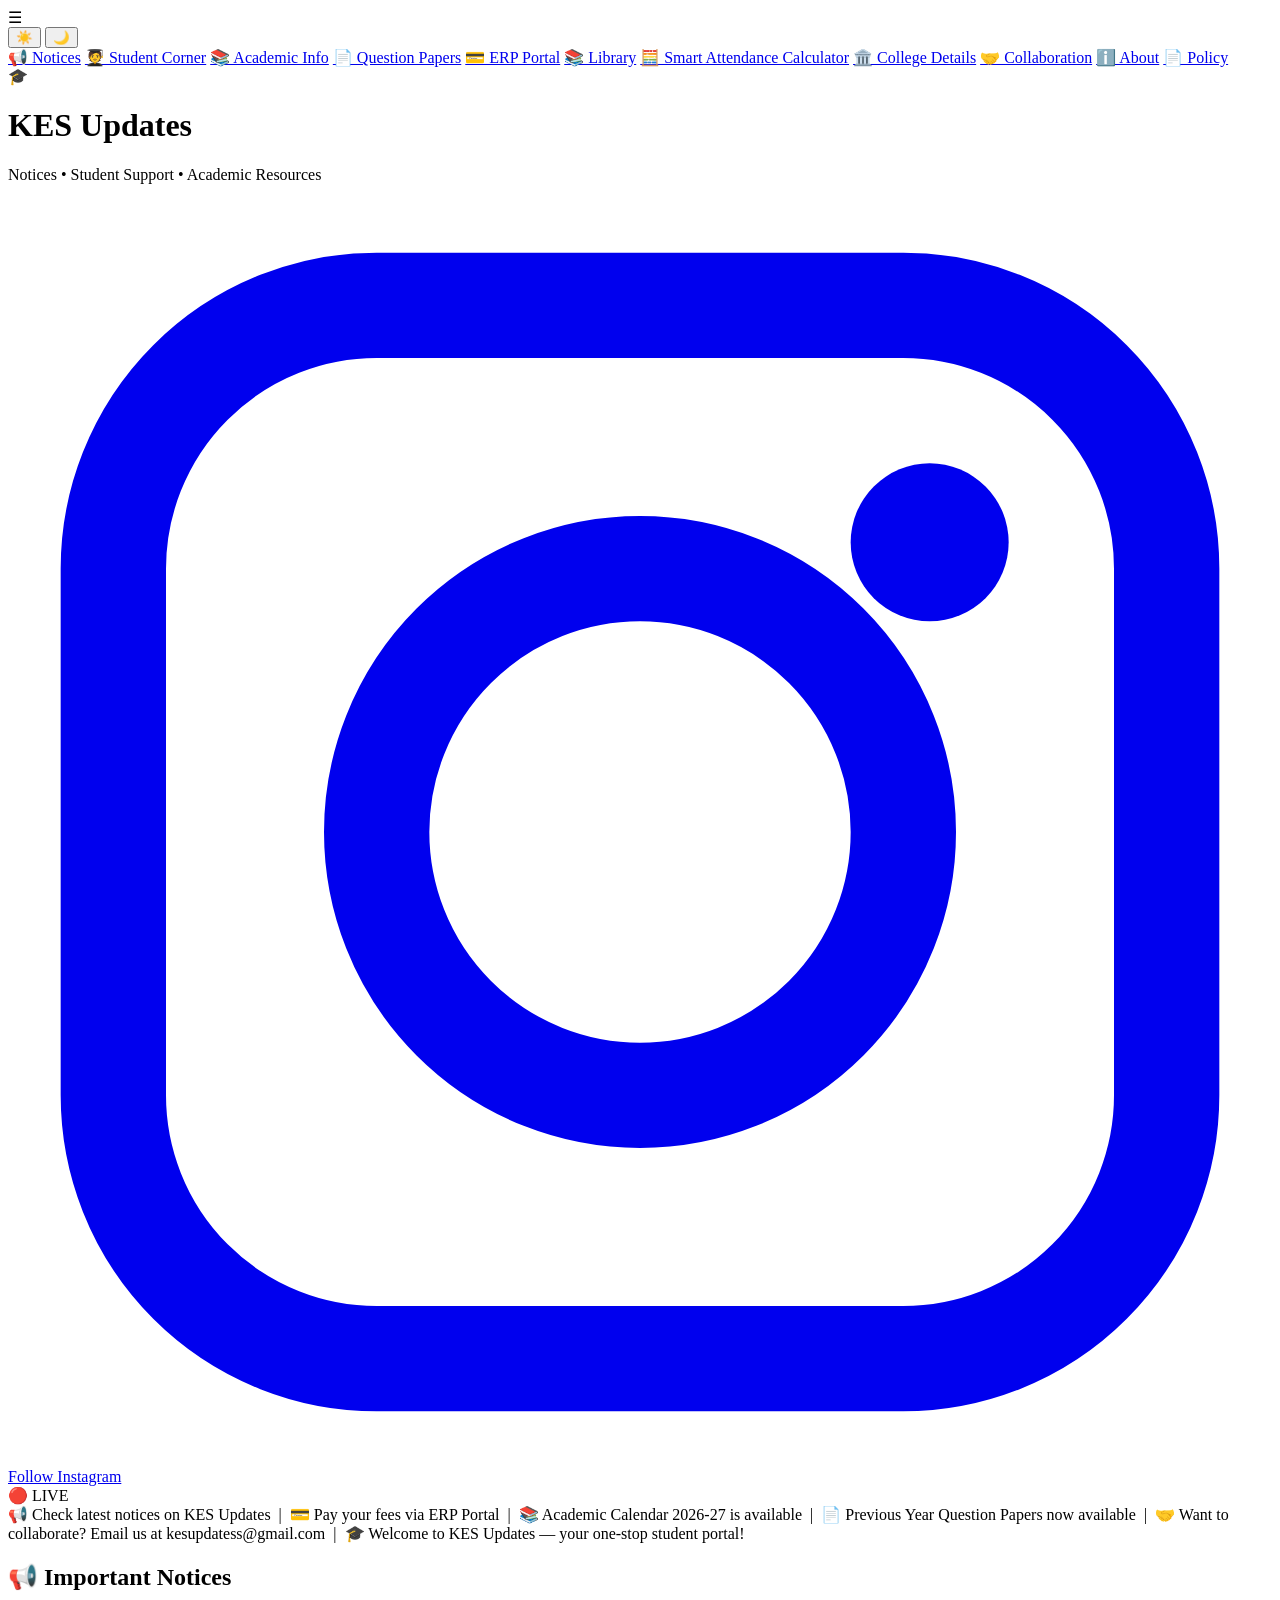
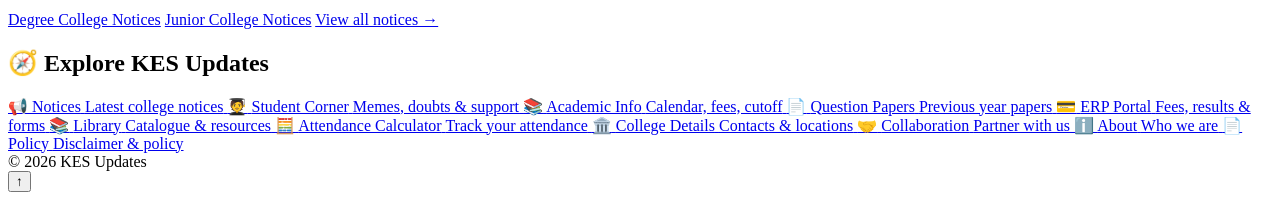
==== commit ab27ffa7: "Add files via upload" ====
--- a/index.html
+++ b/index.html
@@ -2,431 +2,177 @@
 <html lang="en">
 <head>
 <meta charset="UTF-8">
+
+<!-- Google Analytics -->
+<script async src="https://www.googletagmanager.com/gtag/js?id=G-H7KVLBY669"></script>
+<script>
+  window.dataLayer = window.dataLayer || [];
+  function gtag(){dataLayer.push(arguments);}
+  gtag('js', new Date());
+  gtag('config', 'G-H7KVLBY669');
+</script>
+
 <meta name="viewport" content="width=device-width, initial-scale=1.0">
-<title>KES Updates</title>
+<title>KES Updates | Student Portal</title>
+<meta name="description" content="KES Updates - Student portal for notices, academic info, fees, cutoff, question papers, ERP and library services.">
 
-<link href="https://fonts.googleapis.com/css2?family=Poppins:wght@300;400;500;600;700&display=swap" rel="stylesheet">
+<!-- OG Meta Tags for WhatsApp/Instagram preview -->
+<meta property="og:title" content="KES Updates | Student Portal">
+<meta property="og:description" content="Notices, fees, cutoff, ERP, library and more — all in one place for KES students.">
+<meta property="og:type" content="website">
+<meta property="og:url" content="https://kesupdatess.github.io/kes-Updatess/">
+<meta property="og:image" content="https://kesupdatess.github.io/kes-Updatess/preview.png">
+<meta name="twitter:card" content="summary_large_image">
+<meta name="twitter:title" content="KES Updates | Student Portal">
+<meta name="twitter:description" content="Notices, fees, cutoff, ERP, library and more for KES students.">
 
-<style>
-:root{
---blue:#2563EB;
---purple:#7C3AED;
---navy:#0F172A;
---white:#FFFFFF;
---green:#22C55E;
---red:#EF4444;
---glass:rgba(255,255,255,0.09);
---border:rgba(255,255,255,0.18);
-}
+<!-- Favicon -->
+<link rel="icon" href="data:image/svg+xml,<svg xmlns='http://www.w3.org/2000/svg' viewBox='0 0 100 100'><text y='.9em' font-size='90'>🎓</text></svg>">
 
-*{
-margin:0;
-padding:0;
-box-sizing:border-box;
-font-family:'Poppins',sans-serif;
-}
-
-body{
-background:
-radial-gradient(circle at top left,rgba(37,99,235,0.45),transparent 35%),
-radial-gradient(circle at bottom right,rgba(124,58,237,0.45),transparent 35%),
-var(--navy);
-color:var(--white);
-min-height:100vh;
-overflow-x:hidden;
-}
-
-header{
-text-align:center;
-padding:55px 18px 28px;
-}
-
-.logo{
-font-size:58px;
-margin-bottom:8px;
-}
-
-h1{
-font-size:42px;
-font-weight:700;
-background:linear-gradient(135deg,var(--blue),var(--purple));
--webkit-background-clip:text;
--webkit-text-fill-color:transparent;
-}
-
-.header-tagline{
-margin:10px 0 18px;
-font-size:16px;
-color:#dbeafe;
-}
-
-.container{
-width:100%;
-max-width:1100px;
-margin:auto;
-padding:18px;
-}
-
-.card{
-background:var(--glass);
-border:1px solid var(--border);
-backdrop-filter:blur(18px);
--webkit-backdrop-filter:blur(18px);
-padding:22px;
-border-radius:22px;
-margin-bottom:20px;
-box-shadow:0 12px 35px rgba(0,0,0,0.28);
-}
-
-.card h2,
-.fee-table-container h2,
-.cutoff-card h2{
-margin-bottom:14px;
-font-size:24px;
-}
-
-.link,
-.btn,
-.action-btn{
-display:block;
-padding:14px;
-margin-top:12px;
-border-radius:14px;
-text-align:center;
-text-decoration:none;
-font-weight:600;
-transition:0.25s;
-}
-
-.btn{
-background:linear-gradient(135deg,var(--blue),var(--purple));
-color:var(--white);
-box-shadow:0 8px 25px rgba(37,99,235,0.35);
-}
-
-.link{
-background:var(--white);
-color:var(--blue);
-}
-
-.meme{
-background:var(--purple);
-color:var(--white);
-}
-
-.doubt{
-background:var(--green);
-color:var(--white);
-}
-
-.report{
-background:var(--red);
-color:var(--white);
-}
-
-.link:hover,
-.btn:hover,
-.action-btn:hover{
-transform:translateY(-3px);
-opacity:0.92;
-}
-
-.fee-table-container,
-.cutoff-card{
-background:var(--white);
-color:var(--navy);
-padding:22px;
-border-radius:20px;
-margin-bottom:22px;
-box-shadow:0 12px 35px rgba(0,0,0,0.25);
-}
-
-table{
-width:100%;
-border-collapse:collapse;
-margin-top:10px;
-table-layout:fixed;
-word-wrap:break-word;
-}
-
-th,
-td{
-border:1px solid #d1d5db;
-padding:10px;
-font-size:14px;
-vertical-align:middle;
-color:var(--navy);
-word-break:break-word;
-}
-
-th{
-background:linear-gradient(135deg,var(--blue),var(--purple));
-color:var(--white);
-text-align:center;
-font-weight:600;
-}
-
-td{
-background:#ffffff;
-}
-
-td.particulars{
-text-align:center;
-font-weight:700;
-background:#eef2ff;
-color:var(--blue);
-}
-
-td.fees{
-text-align:right;
-font-weight:700;
-color:var(--green);
-}
-
-.cutoff-card h3{
-margin-top:20px;
-margin-bottom:8px;
-color:var(--purple);
-}
-
-footer{
-text-align:center;
-padding:24px;
-font-size:13px;
-color:#dbeafe;
-opacity:0.85;
-}
-
-@media(max-width:768px){
-header{
-padding:38px 14px 20px;
-}
-
-.logo{
-font-size:48px;
-}
-
-h1{
-font-size:32px;
-}
-
-.header-tagline{
-font-size:14px;
-}
-
-.container{
-padding:14px;
-}
-
-.card,
-.fee-table-container,
-.cutoff-card{
-padding:16px;
-border-radius:18px;
-}
-
-.card h2,
-.fee-table-container h2,
-.cutoff-card h2{
-font-size:20px;
-}
-
-.link,
-.btn,
-.action-btn{
-font-size:14px;
-padding:12px;
-}
-
-table{
-width:100%;
-min-width:0;
-}
-
-th,
-td{
-font-size:10px;
-padding:6px;
-}
-}
-
-@media(max-width:480px){
-h1{
-font-size:28px;
-}
-
-.logo{
-font-size:42px;
-}
-
-.card h2,
-.fee-table-container h2,
-.cutoff-card h2{
-font-size:18px;
-}
-
-table{
-width:100%;
-min-width:0;
-}
-
-th,
-td{
-font-size:9px;
-padding:5px;
-}
-
-footer{
-font-size:12px;
-}
-}
-</style>
+<link rel="preconnect" href="https://fonts.googleapis.com">
+<link rel="preconnect" href="https://fonts.gstatic.com" crossorigin>
+<link href="https://fonts.googleapis.com/css2?family=Poppins:wght@300;400;500;600;700;800&display=swap" rel="stylesheet">
+<link rel="stylesheet" href="css/style.css">
 </head>
 
 <body>
 
+<!-- Scroll Progress Bar -->
+<div class="scroll-progress" id="scrollProgress"></div>
+
+<div class="hamburger" id="hamburgerBtn" onclick="toggleMenu()" onkeydown="if(event.key==='Enter'||event.key===' '){event.preventDefault();toggleMenu();}" aria-label="Toggle Menu" aria-expanded="false" aria-controls="sidebar" role="button" tabindex="0">☰</div>
+
+<!-- Floating Light/Dark Toggle -->
+<div class="theme-toggle">
+  <button id="btn-light" onclick="setTheme('light')" title="Light Mode">☀️</button>
+  <button id="btn-dark" onclick="setTheme('dark')" title="Dark Mode">🌙</button>
+</div>
+
+<div id="overlay" onclick="toggleMenu()"></div>
+
+<nav id="sidebar">
+  <a href="notices.html" class="btn-red" onclick="toggleMenu()">📢 Notices</a>
+  <a href="student.html" class="btn-blue" onclick="toggleMenu()">🧑‍🎓 Student Corner</a>
+  <a href="academic.html" class="btn-green" onclick="toggleMenu()">📚 Academic Info</a>
+  <a href="papers.html" class="btn-purple" onclick="toggleMenu()">📄 Question Papers</a>
+  <a href="erp.html" class="btn-orange" onclick="toggleMenu()">💳 ERP Portal</a>
+  <a href="library.html" class="btn-cyan" onclick="toggleMenu()">📚 Library</a>
+  <a href="attendance.html" class="btn-blue" onclick="toggleMenu()">🧮 Smart Attendance Calculator</a>
+  <a href="college-details.html" class="btn-orange" onclick="toggleMenu()">🏛️ College Details</a>
+  <a href="collab.html" class="btn-green" onclick="toggleMenu()">🤝 Collaboration</a>
+  <a href="about.html" class="btn-purple" onclick="toggleMenu()">ℹ️ About</a>
+  <a href="policy.html" class="btn-red" onclick="toggleMenu()">📄 Policy</a>
+</nav>
+
 <header>
-<div class="logo">🎓</div>
-<h1>KES Updates</h1>
-<p class="header-tagline">Notices • Student Support • Collaborations</p>
-<a class="btn" href="https://instagram.com/kes_updatess" target="_blank">📸 Follow Instagram</a>
+  <div class="logo">🎓</div>
+  <h1>KES Updates</h1>
+  <p>Notices • Student Support • Academic Resources</p>
+  <a class="btn btn-red instagram-btn" href="https://instagram.com/kes_updatess" target="_blank" rel="noopener noreferrer">
+  <svg class="instagram-icon" viewBox="0 0 24 24" fill="none" xmlns="http://www.w3.org/2000/svg">
+    <rect x="2" y="2" width="20" height="20" rx="5" stroke="currentColor" stroke-width="2"/>
+    <circle cx="12" cy="12" r="5" stroke="currentColor" stroke-width="2"/>
+    <circle cx="17.5" cy="6.5" r="1.5" fill="currentColor"/>
+  </svg>
+  <span>Follow Instagram</span>
+</a>
 </header>
 
 <div class="container">
 
-<div class="card">
-<h2>📢 Important Notices</h2>
-<a class="link" href="https://kessc.edu.in/notices/" target="_blank">Degree College Notices</a>
-<a class="link" href="https://kesjrsanghvi.com/enotices/" target="_blank">Junior College Notices</a>
-</div>
+  <!-- TICKER -->
+  <div class="ticker-wrap">
+    <span class="ticker-label">🔴 LIVE</span>
+    <div class="ticker-inner">
+      <span class="ticker-text">
+        📢 Check latest notices on KES Updates &nbsp;|&nbsp;
+        💳 Pay your fees via ERP Portal &nbsp;|&nbsp;
+        📚 Academic Calendar 2026-27 is available &nbsp;|&nbsp;
+        📄 Previous Year Question Papers now available &nbsp;|&nbsp;
+        🤝 Want to collaborate? Email us at kesupdatess@gmail.com &nbsp;|&nbsp;
+        🎓 Welcome to KES Updates — your one-stop student portal!
+      </span>
+    </div>
+  </div>
 
-<div class="card">
-<h2>🧑‍🎓 Student Corner</h2>
-<a class="action-btn meme" href="https://forms.gle/USmraK6T7EqH7UU9A" target="_blank">😂 Submit Meme</a>
-<a class="action-btn doubt" href="mailto:kesupdatess@gmail.com?subject=Ask%20Doubt%20-%20KES Updates">❓ Ask Doubt</a>
-<a class="action-btn report" href="https://docs.google.com/forms/d/e/1FAIpQLSdpkELaLHjghZzWYR6EPYotuRvRDa3yQq3r5y2EHkRqrQOG8g/viewform" target="_blank">🚨 Report Problem</a>
-</div>
+  <!-- NOTICES PREVIEW -->
+  <div class="card reveal" id="notices-preview" style="opacity:1;transform:none;">
+    <h2>📢 Important Notices</h2>
+    <a class="link btn-red" href="https://kessc.edu.in/notices/" target="_blank" rel="noopener noreferrer">Degree College Notices</a>
+    <a class="link btn-blue" href="https://kesjrsanghvi.com/enotices/" target="_blank" rel="noopener noreferrer">Junior College Notices</a>
+    <a href="notices.html" class="see-more-link">View all notices →</a>
+  </div>
 
-<div class="card">
-<h2>🤝 Collaboration</h2>
-<a class="link" href="mailto:kesupdatess@gmail.com">kesupdatess@gmail.com</a>
-</div>
-
-<div class="fee-table-container">
-<h2>Junior College Fees</h2>
-<table>
-<thead>
-<tr><th>Sr. No.</th><th>Particulars</th><th>Subject</th><th>Fees</th></tr>
-</thead>
-<tbody>
-<tr><td>1</td><td rowspan="7" class="particulars">FYJC AIDED</td><td>HINDI/SP</td><td class="fees">7590/-</td></tr>
-<tr><td>2</td><td>HINDI/MATHS</td><td class="fees">11615/-</td></tr>
-<tr><td>3</td><td>IT/MATHS</td><td class="fees">26643/-</td></tr>
-<tr><td>4</td><td>HINDI/SP</td><td class="fees">36340/-</td></tr>
-<tr><td>5</td><td>GUJ/SP</td><td class="fees">36341/-</td></tr>
-<tr><td>6</td><td>HINDI/MATHS</td><td class="fees">40365/-</td></tr>
-<tr><td>7</td><td>GUJ/MATHS</td><td class="fees">40366/-</td></tr>
-<tr><td>8</td><td rowspan="8" class="particulars">FYJC UNAIDED</td><td>IT/SP</td><td class="fees">51368/-</td></tr>
-<tr><td>9</td><td>IT/MATHS</td><td class="fees">55393/-</td></tr>
-<tr><td>10</td><td>FRENCH/SP</td><td class="fees">45594/-</td></tr>
-<tr><td>11</td><td>FRENCH/MATHS</td><td class="fees">49610/-</td></tr>
-<tr><td>12</td><td>BANKING/SP</td><td class="fees">55180/-</td></tr>
-<tr><td>13</td><td>BANKING/MATHS</td><td class="fees">59205/-</td></tr>
-<tr><td>14</td><td>MARKETING/SP</td><td class="fees">55182/-</td></tr>
-<tr><td>15</td><td>MARKETING/MATHS</td><td class="fees">59207/-</td></tr>
-<tr><td>16</td><td rowspan="14" class="particulars">FYJC ARTS</td><td>HINDI/GEO/HIS</td><td class="fees">23438/-</td></tr>
-<tr><td>17</td><td>IT/GEO/HIS</td><td class="fees">38336/-</td></tr>
-<tr><td>18</td><td>HINDI/MATHS/HIS</td><td class="fees">27428/-</td></tr>
-<tr><td>19</td><td>GUJ/MATHS/HIS</td><td class="fees">27430/-</td></tr>
-<tr><td>20</td><td>IT/MATHS/HIS</td><td class="fees">42326/-</td></tr>
-<tr><td>21</td><td>IT/GEO/PSY</td><td class="fees">42881/-</td></tr>
-<tr><td>22</td><td>HINDI/GEO/PSY</td><td class="fees">27984/-</td></tr>
-<tr><td>23</td><td>IT/MATHS/PSY</td><td class="fees">46871/-</td></tr>
-<tr><td>24</td><td>HINDI/MATHS/PSY</td><td class="fees">31974/-</td></tr>
-<tr><td>25</td><td>GUJ/GEO/PSY</td><td class="fees">27984/-</td></tr>
-<tr><td>26</td><td>FRENCH/GEO/PSY</td><td class="fees">37157/-</td></tr>
-<tr><td>27</td><td>FRENCH/MATHS/PSY</td><td class="fees">41147/-</td></tr>
-<tr><td>28</td><td>FRENCH/GEO/HIS</td><td class="fees">32612/-</td></tr>
-<tr><td>29</td><td>FRENCH/MATHS/HIS</td><td class="fees">36602/-</td></tr>
-</tbody>
-</table>
-</div>
-
-<div class="fee-table-container">
-<h2>Degree College Fees</h2>
-<table>
-<thead>
-<tr>
-<th>Sr. No.</th>
-<th>Programmes</th>
-<th>First Year Fees ₹</th>
-<th>1st Installment</th>
-<th>2nd Installment</th>
-<th>Scholarship/No Installment</th>
-</tr>
-</thead>
-<tbody>
-<tr><td>1</td><td>B.Com (Aided)</td><td>19140</td><td>NO INSTALLMENT</td><td>—</td><td>17140</td></tr>
-<tr><td>2</td><td>B.Com (Banking & Insurance)</td><td>47010</td><td>NO INSTALLMENT</td><td>—</td><td>24380</td></tr>
-<tr><td>3</td><td>B.Com (Investment Management)</td><td>48360</td><td>NO INSTALLMENT</td><td>—</td><td>NA</td></tr>
-<tr><td>4</td><td>B.Com (Logistic Supply Chain Management)</td><td>47365</td><td>NO INSTALLMENT</td><td>—</td><td>NA</td></tr>
-<tr><td>5</td><td>B.Com (Accounting & Finance)</td><td>48710</td><td>NO INSTALLMENT</td><td>—</td><td>27110</td></tr>
-<tr><td>6</td><td>B.Com (Financial Markets)</td><td>48610</td><td>NO INSTALLMENT</td><td>—</td><td>26460</td></tr>
-<tr><td>7</td><td>Bachelor of Arts (Multimedia & Mass)</td><td>48510</td><td>NO INSTALLMENT</td><td>—</td><td>25680</td></tr>
-<tr><td>8</td><td>B.A. with Geography</td><td>38640</td><td>NO INSTALLMENT</td><td>—</td><td>25440</td></tr>
-<tr><td>9</td><td>B.A. with Psychology</td><td>45640</td><td>NO INSTALLMENT</td><td>—</td><td>32440</td></tr>
-<tr><td>10</td><td>B.A. with English Lit</td><td>41640</td><td>NO INSTALLMENT</td><td>—</td><td>26440</td></tr>
-<tr><td>11</td><td>B.A. with Economics</td><td>39640</td><td>NO INSTALLMENT</td><td>—</td><td>26440</td></tr>
-<tr><td>12</td><td>B.Sc (Finance & Technology)</td><td>55380</td><td>NO INSTALLMENT</td><td>—</td><td>NA</td></tr>
-<tr><td>13</td><td>B.Com (Retail Management)</td><td>42130</td><td>NO INSTALLMENT</td><td>—</td><td>NA</td></tr>
-<tr><td>14</td><td>B.A. (Film, TV & New Media)</td><td>72210</td><td>42000</td><td>30210</td><td>NA</td></tr>
-<tr><td>15</td><td>B.Sc (Artificial Intelligence)</td><td>85510</td><td>55000</td><td>30510</td><td>NA</td></tr>
-<tr><td>16</td><td>B.Sc (Data Science)</td><td>75510</td><td>42000</td><td>33510</td><td>NA</td></tr>
-<tr><td>17</td><td>B.Sc (Information Technology)</td><td>53510</td><td>NO INSTALLMENT</td><td>—</td><td>33280</td></tr>
-<tr><td>18</td><td>B.Com (Certified Management Accounting)</td><td>93400</td><td>40000</td><td>13400</td><td>NA</td></tr>
-<tr><td>19</td><td>B.Com (Digital Business)</td><td>183480</td><td>43000</td><td>51080</td><td>58380</td></tr>
-<tr><td>20</td><td>B.Sc (International Finance)</td><td>153380</td><td>43000</td><td>30500</td><td>33800</td></tr>
-<tr><td>21</td><td>B.Sc Cyber Security & Digital Forensics</td><td>103040</td><td>42000</td><td>31300</td><td>29740</td></tr>
-<tr><td>22</td><td>B.Com (International Accounting)</td><td>139180</td><td>50000</td><td>45000</td><td>44180</td></tr>
-<tr><td>23</td><td>B.Sc (Capital Market)</td><td>103600</td><td>50000</td><td>40000</td><td>23600</td></tr>
-<tr><td>24</td><td>BMS - AICTE</td><td>49230</td><td>NO INSTALLMENT</td><td>—</td><td>27730</td></tr>
-<tr><td>25</td><td>BBA - AICTE</td><td>75270</td><td>43000</td><td>32230</td><td>31730</td></tr>
-<tr><td>26</td><td>BCA - AICTE</td><td>72730</td><td>43000</td><td>29730</td><td>31730</td></tr>
-</tbody>
-</table>
-</div>
-
-<div class="cutoff-card">
-<h2>📌 Junior College Cut-Offs</h2>
-
-<h3>FYJC – AIDED</h3>
-<table>
-<tr><th>Quota</th><th>Cut Off %</th></tr>
-<tr><td>Govt. Quota</td><td>85.00%</td></tr>
-<tr><td>Guj. Minority Quota</td><td>80.00%</td></tr>
-<tr><td>In-House Quota</td><td>72.00%</td></tr>
-</table>
-
-<h3>FYJC – UNAIDED Self Finance</h3>
-<table>
-<tr><th>Quota</th><th>Cut Off %</th></tr>
-<tr><td>Govt. Quota</td><td>70.00%</td></tr>
-<tr><td>Guj. Minority Quota</td><td>68.00%</td></tr>
-<tr><td>In-House Quota</td><td>-</td></tr>
-</table>
-
-<h3>FYJC – ARTS</h3>
-<table>
-<tr><th>Quota</th><th>Cut Off %</th></tr>
-<tr><td>Govt. Quota</td><td>70.00%</td></tr>
-<tr><td>Guj. Minority Quota</td><td>60.00%</td></tr>
-<tr><td>In-House Quota</td><td>-</td></tr>
-</table>
-</div>
+  <!-- ALL PAGES GRID -->
+  <div class="card reveal" style="opacity:1;transform:none;">
+    <h2>🧭 Explore KES Updates</h2>
+    <div class="pages-grid">
+      <a href="notices.html" class="page-tile">
+        <span class="tile-icon">📢</span>
+        <span class="tile-name">Notices</span>
+        <span class="tile-desc">Latest college notices</span>
+      </a>
+      <a href="student.html" class="page-tile">
+        <span class="tile-icon">🧑‍🎓</span>
+        <span class="tile-name">Student Corner</span>
+        <span class="tile-desc">Memes, doubts & support</span>
+      </a>
+      <a href="academic.html" class="page-tile">
+        <span class="tile-icon">📚</span>
+        <span class="tile-name">Academic Info</span>
+        <span class="tile-desc">Calendar, fees, cutoff</span>
+      </a>
+      <a href="papers.html" class="page-tile">
+        <span class="tile-icon">📄</span>
+        <span class="tile-name">Question Papers</span>
+        <span class="tile-desc">Previous year papers</span>
+      </a>
+      <a href="erp.html" class="page-tile">
+        <span class="tile-icon">💳</span>
+        <span class="tile-name">ERP Portal</span>
+        <span class="tile-desc">Fees, results & forms</span>
+      </a>
+      <a href="library.html" class="page-tile">
+        <span class="tile-icon">📚</span>
+        <span class="tile-name">Library</span>
+        <span class="tile-desc">Catalogue & resources</span>
+      </a>
+      <a href="attendance.html" class="page-tile">
+        <span class="tile-icon">🧮</span>
+        <span class="tile-name">Attendance Calculator</span>
+        <span class="tile-desc">Track your attendance</span>
+      </a>
+      <a href="college-details.html" class="page-tile">
+        <span class="tile-icon">🏛️</span>
+        <span class="tile-name">College Details</span>
+        <span class="tile-desc">Contacts & locations</span>
+      </a>
+      <a href="collab.html" class="page-tile">
+        <span class="tile-icon">🤝</span>
+        <span class="tile-name">Collaboration</span>
+        <span class="tile-desc">Partner with us</span>
+      </a>
+      <a href="about.html" class="page-tile">
+        <span class="tile-icon">ℹ️</span>
+        <span class="tile-name">About</span>
+        <span class="tile-desc">Who we are</span>
+      </a>
+      <a href="policy.html" class="page-tile">
+        <span class="tile-icon">📄</span>
+        <span class="tile-name">Policy</span>
+        <span class="tile-desc">Disclaimer & policy</span>
+      </a>
+    </div>
+  </div>
 
 </div>
 
 <footer>© 2026 KES Updates</footer>
 
+<!-- Back to Top -->
+<button class="back-to-top" id="backToTop" onclick="window.scrollTo({top:0,behavior:'smooth'})">↑</button>
+
+<script src="js/main.js"></script>
+
 </body>
 </html>
